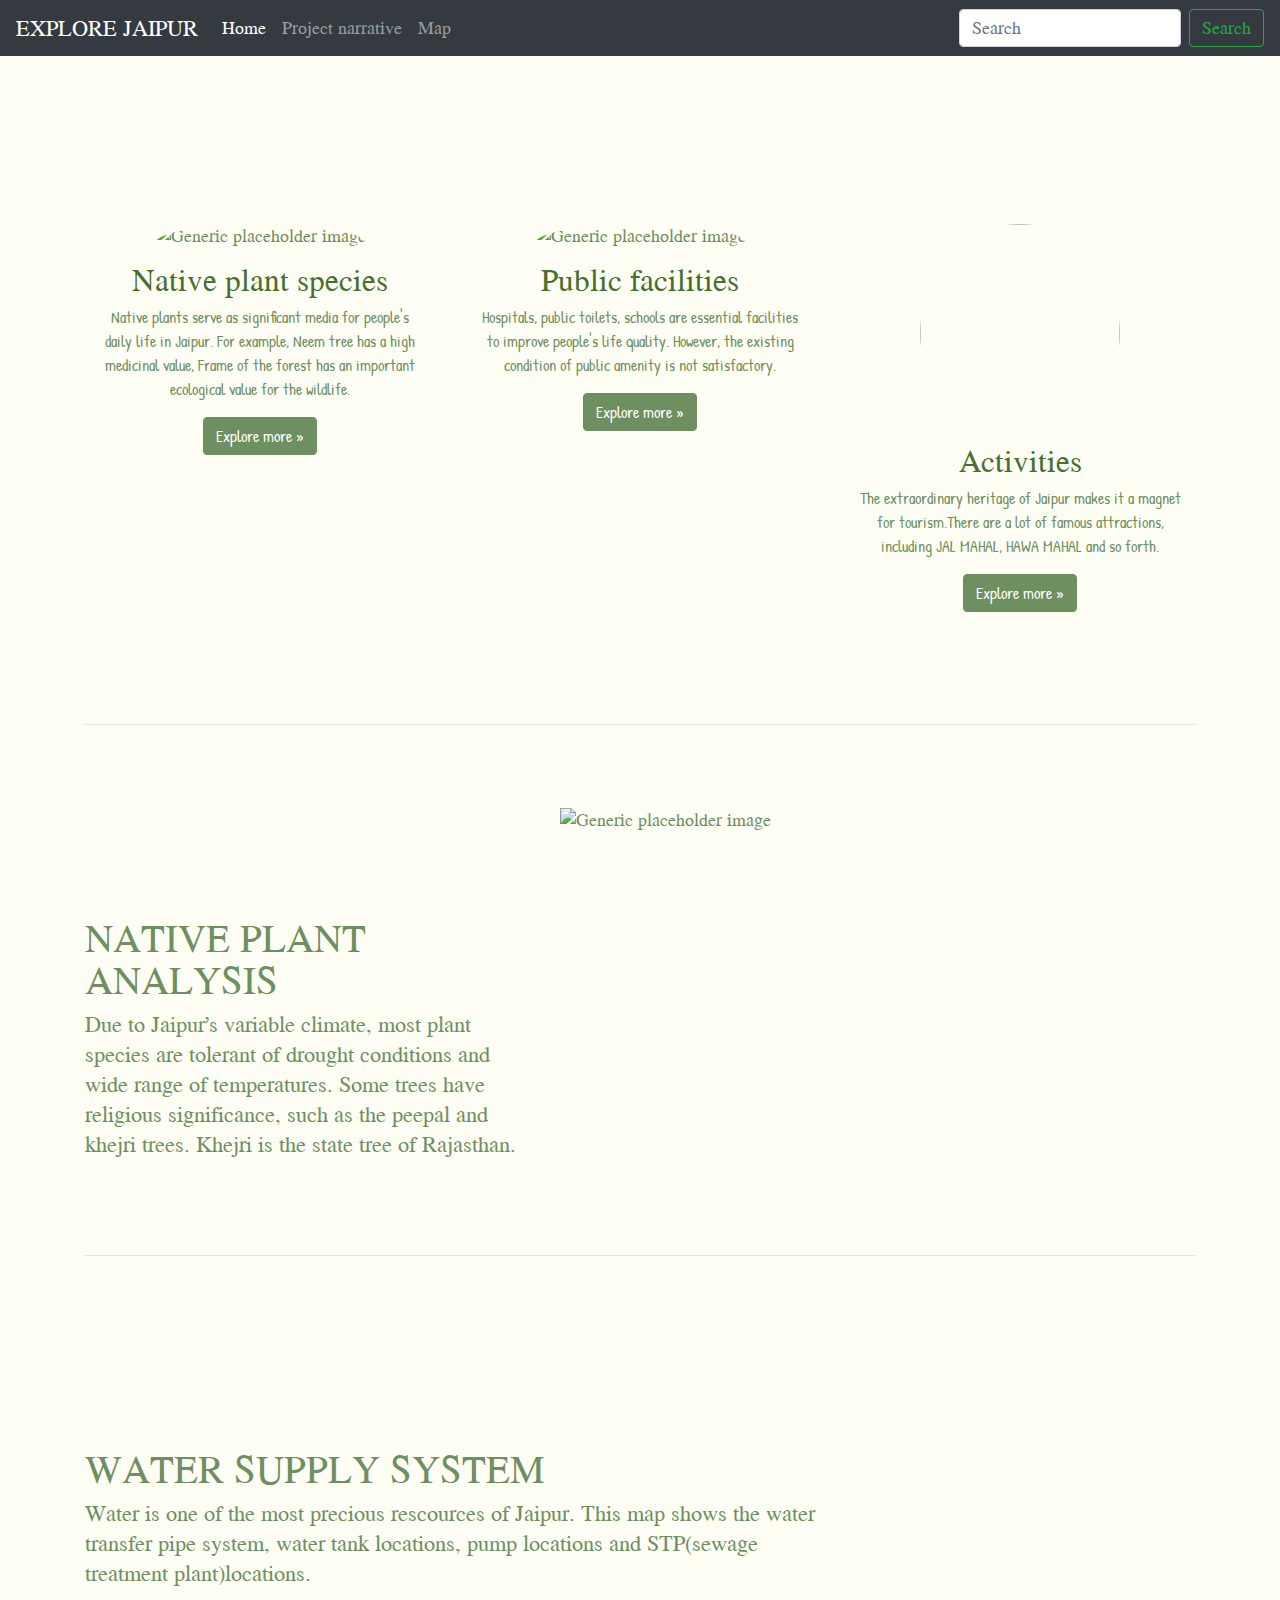
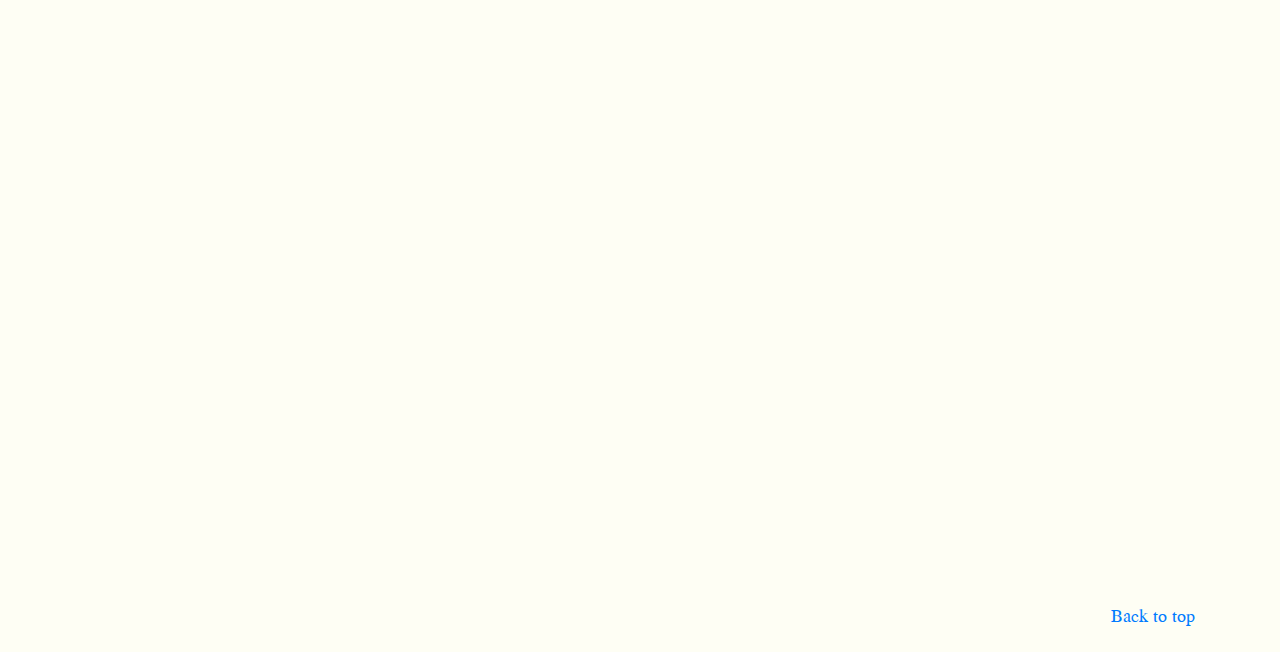
==== index.html @ 71989a61 "update text" ====
<!DOCTYPE html>
<!-- saved from url=(0014)about:internet -->
    <html lang="en">
    <head>
    <meta http-equiv="Content-Type" content="text/html; charset=UTF-8">
    <!-- Link to JQuery library (used for modal) -->  
   <script   src="https://code.jquery.com/jquery-3.4.1.min.js"   integrity="sha256-CSXorXvZcTkaix6Yvo6HppcZGetbYMGWSFlBw8HfCJo="   crossorigin="anonymous"></script>

    
    <meta name="viewport" content="width=device-width, initial-scale=1, shrink-to-fit=no">
    <meta name="description" content="">
    <meta name="author" content="">

    <!-- Mapbox JS/CSS -->
    <script src='https://api.tiles.mapbox.com/mapbox-gl-js/v1.4.1/mapbox-gl.js'></script>
    <link href='https://api.tiles.mapbox.com/mapbox-gl-js/v1.4.1/mapbox-gl.css' rel='stylesheet' />


    <link rel="icon" href="https://getbootstrap.com/docs/4.0/assets/img/favicons/favicon.ico">

    <title>Explore Jaipur</title>

    
     <link rel="stylesheet" type="text/css" href="custom.css"/>

    <link rel="canonical" href="https://getbootstrap.com/docs/4.0/examples/carousel/">

    <!-- Bootstrap core CSS -->
    <link href="./Carousel Template for Bootstrap_files/bootstrap.min.css" rel="stylesheet">

    <!-- Custom styles for this template -->
    <link href="./Carousel Template for Bootstrap_files/carousel.css" rel="stylesheet">
  </head>
  <body>
  
    <header>
      <nav class="navbar navbar-expand-md navbar-dark fixed-top bg-dark">
        <a class="navbar-brand" href="file:///Users/qinmengyu/Documents/GitHub/Jaipur-city-spine/index.html">EXPLORE JAIPUR</a>
        <button class="navbar-toggler" type="button" data-toggle="collapse" data-target="#navbarCollapse" aria-controls="navbarCollapse" aria-expanded="false" aria-label="Toggle navigation">
          <span class="navbar-toggler-icon"></span>
        </button>
        <div class="collapse navbar-collapse" id="navbarCollapse">
          <ul class="navbar-nav mr-auto">
            <li class="nav-item active">
              <a class="nav-link" href="file:///Users/qinmengyu/Documents/GitHub/Jaipur-city-spine/index.html">Home <span class="sr-only">(current)</span></a>
            </li>
            <li class="nav-item">
              <a class="nav-link" href="file:///Users/qinmengyu/Documents/GitHub/Jaipur-city-spine/index.html">Project narrative</a>
            </li>
            <li class="nav-item">
              <a class="nav-link" href="https://yuqinmeng2017.github.io/JAIPUR-MAP/">Map</a>
            </li>
          </ul>
          <form class="form-inline mt-2 mt-md-0">
            <input class="form-control mr-sm-2" type="text" placeholder="Search" aria-label="Search">
            <button class="btn btn-outline-success my-2 my-sm-0" type="submit">Search</button>
          </form>
        </div>
      </nav>
    </header>

    <main role="main">

      <div id="myCarousel" class="carousel slide" data-ride="carousel">
        <ol class="carousel-indicators">
          <li data-target="#myCarousel" data-slide-to="0" class="active"></li>
          <li data-target="#myCarousel" data-slide-to="1" class=""></li>
          <li data-target="#myCarousel" data-slide-to="2" class=""></li>
        </ol>

      </div>


      <!-- Marketing messaging and featurettes
      ================================================== -->
      <!-- Wrap the rest of the page in another container to center all the content. -->

      <div class="container marketing">

        <!-- Three columns of text below the carousel -->
        <div class="row">
          <div class="col-lg-4">
            <img class="rounded-circle" style="padding-bottom: 15px; "src="https://i.imgur.com/zr3CjEV.jpg" alt="Generic placeholder image" width="200" height="220">
            <h3>Native plant species</h3>
            <p>Native plants serve as significant media for people's daily life in Jaipur. For example, Neem tree has a high medicinal value, Frame of the forest has an important ecological value for the wildlife.</p>
            <p><a class="btn btn-secondary" href="file:///Users/qinmengyu/Documents/GitHub/Jaipur-city-spine/index.html" role="button">Explore more »</a></p>
          </div><!-- /.col-lg-4 -->
          <div class="col-lg-4">
            <img class="rounded-circle" style="padding-bottom: 15px; "src="https://i.imgur.com/MMqeLnX.jpg" alt="Generic placeholder image" width="200" height="220">
            <h3>Public facilities</h3>
            <p>Hospitals, public toilets, schools are essential facilities to improve people's life quality. However, the existing condition of public amenity is not satisfactory.</p>
            <p><a class="btn btn-secondary" href="file:///Users/qinmengyu/Documents/GitHub/Jaipur-city-spine/index.html" role="button">Explore more »</a></p>
          </div><!-- /.col-lg-4 -->
          <div class="col-lg-4">
            <img class="rounded-circle" style="padding-bottom: 15px; "src="https://i.imgur.com/3ihlLYO.jpg" width="200" height="220">
            <h3>Activities</h3>
            <p>The extraordinary heritage of Jaipur makes it a magnet for tourism.There are a lot of famous attractions, including JAL MAHAL, HAWA MAHAL and so forth.</p>
            <p><a class="btn btn-secondary" href="file:///Users/qinmengyu/Documents/GitHub/Jaipur-city-spine/index.html" role="button">Explore more »</a></p>
          </div><!-- /.col-lg-4 -->
        </div><!-- /.row -->


        <!-- START THE FEATURETTES NATIVE PLANT ANALYSIS PLANTS-->

        <hr class="featurette-divider">

        <div class="row featurette">
          <div class="col-md-5">
            <h2 class="featurette-heading">NATIVE PLANT ANALYSIS</h2>
            <p class="lead">Due to Jaipur’s variable climate, most plant species are tolerant of drought conditions and wide range of temperatures. Some trees have religious significance, such as the peepal and khejri trees. Khejri is the state tree of Rajasthan.</p>
          </div>
          <div class="col-md-5">
            <img alt="Generic placeholder image" width="750" height="600" src="https://i.imgur.com/PCZKsDU.jpg">
          </div>
        </div>


    <!-- START THE FEATURETTES ADD MAPS-->
        <hr class="featurette-divider">

        <div class="row featurette">
          
  <!-- Map sidebar --> 
   <div class="col-md-8 order-md-3">
            <h2 class="featurette-heading">WATER SUPPLY SYSTEM</h2>
            <p class="lead">Water is one of the most precious rescources of Jaipur. This map shows the water transfer pipe system, water tank locations, pump locations and STP(sewage treatment plant)locations.  </p>
          
        
    </div>
  </div>

<!-- The map will be added to this div by javascript --> 
   <div class="col-md-5">
    <div id="map"></div>

    <!-- Map overlay sidebar -->
   
      <!-- Reset Map button -->

    </div>
  </div>

  <!-- A modal, hidden by default in our css, which provides info about this project when shown -->
  


 <!-- START THE FEATURETTES ADD LAST PORTION-->




      <!-- FOOTER -->
      <footer class="container">
        <p class="float-right"><a href="file:///Users/qinmengyu/Documents/GitHub/Jaipur-city-spine/index.html">Back to top</a></p>
       
      </footer>
    </main>

  

<svg xmlns="http://www.w3.org/2000/svg" width="500" height="500" viewBox="0 0 500 500" preserveAspectRatio="none" style="display: none; visibility: hidden; position: absolute; top: -100%; left: -100%;"><defs><style type="text/css"></style></defs><text x="0" y="25" style="font-weight:bold;font-size:25pt;font-family:Arial, Helvetica, Open Sans, sans-serif">500x500</text></svg>
</body>

    <!-- Bootstrap core JavaScript
    ================================================== -->
    <!-- Placed at the end of the document so the pages load faster -->
    <script src="./Carousel Template for Bootstrap_files/jquery-3.2.1.slim.min.js" integrity="sha384-KJ3o2DKtIkvYIK3UENzmM7KCkRr/rE9/Qpg6aAZGJwFDMVNA/GpGFF93hXpG5KkN" crossorigin="anonymous"></script>
    <script>window.jQuery || document.write('<script src="../../assets/js/vendor/jquery-slim.min.js"><\/script>')</script>
    <script src="./Carousel Template for Bootstrap_files/popper.min.js"></script>
    <script src="./Carousel Template for Bootstrap_files/bootstrap.min.js"></script>
    <!-- Just to make our placeholder images work. Don't actually copy the next line! -->
    <script src="./Carousel Template for Bootstrap_files/holder.min.js"></script>
    <script src="map.js"></script>
</html>
---- custom.css ----
/* Custom.scss */
/* Bootstrap variable overrides */
/* Overall Colors */
@import url("https://fonts.googleapis.com/css?family=Long+Cang&display=swap");
/* Header Fonts */
/* Body Fonts */
/* Background Color */
/*!
 * Bootstrap v4.0.0 (https://getbootstrap.com)
 * Copyright 2011-2018 The Bootstrap Authors
 * Copyright 2011-2018 Twitter, Inc.
 * Licensed under MIT (https://github.com/twbs/bootstrap/blob/master/LICENSE)
 */
:root {
  --blue: #007bff;
  --indigo: #6610f2;
  --purple: #6f42c1;
  --pink: #e83e8c;
  --red: #dc3545;
  --orange: #fd7e14;
  --yellow: #ffc107;
  --green: #28a745;
  --teal: #20c997;
  --cyan: #17a2b8;
  --white: #fff;
  --gray: #6c757d;
  --gray-dark: #343a40;
  --primary: #FFC107;
  --secondary: #6c757d;
  --success: #28a745;
  --info: #17a2b8;
  --warning: #ffc107;
  --danger: #dc3545;
  --light: #f8f9fa;
  --dark: #343a40;
  --breakpoint-xs: 0;
  --breakpoint-sm: 576px;
  --breakpoint-md: 768px;
  --breakpoint-lg: 992px;
  --breakpoint-xl: 1200px;
  --font-family-sans-serif: -apple-system, BlinkMacSystemFont, "Segoe UI", Roboto, "Helvetica Neue", Arial, sans-serif, "Apple Color Emoji", "Segoe UI Emoji", "Segoe UI Symbol";
  --font-family-monospace: SFMono-Regular, Menlo, Monaco, Consolas, "Liberation Mono", "Courier New", monospace; }

*,
*::before,
*::after {
  -webkit-box-sizing: border-box;
  box-sizing: border-box; }

html {
  font-family: sans-serif;
  line-height: 1.15;
  -webkit-text-size-adjust: 100%;
  -ms-text-size-adjust: 100%;
  -ms-overflow-style: scrollbar;
  -webkit-tap-highlight-color: rgba(0, 0, 0, 0); }

@-ms-viewport {
  width: device-width; }

article, aside, dialog, figcaption, figure, footer, header, hgroup, main, nav, section {
  display: block; }

body {
  margin: 0;
  font-family: "Lato", sans-serif;
  font-size: 1rem;
  font-weight: 400;
  line-height: 1.5;
  color: #212529;
  text-align: left;
  background-color: #1261A0; }

[tabindex="-1"]:focus {
  outline: 0 !important; }

hr {
  -webkit-box-sizing: content-box;
  box-sizing: content-box;
  height: 0;
  overflow: visible; }

h1, h2, h3, h4, h5, h6 {
  margin-top: 0;
  margin-bottom: 0.5rem; }

p {
  margin-top: 0;
  margin-bottom: 1rem; }

abbr[title],
abbr[data-original-title] {
  text-decoration: underline;
  -webkit-text-decoration: underline dotted;
  text-decoration: underline dotted;
  cursor: help;
  border-bottom: 0; }

address {
  margin-bottom: 1rem;
  font-style: normal;
  line-height: inherit; }

ol,
ul,
dl {
  margin-top: 0;
  margin-bottom: 1rem; }

ol ol,
ul ul,
ol ul,
ul ol {
  margin-bottom: 0; }

dt {
  font-weight: 700; }

dd {
  margin-bottom: .5rem;
  margin-left: 0; }

blockquote {
  margin: 0 0 1rem; }

dfn {
  font-style: italic; }

b,
strong {
  font-weight: bolder; }

small {
  font-size: 80%; }

sub,
sup {
  position: relative;
  font-size: 75%;
  line-height: 0;
  vertical-align: baseline; }

sub {
  bottom: -.25em; }

sup {
  top: -.5em; }

a {
  color: #FFC107;
  text-decoration: none;
  background-color: transparent;
  -webkit-text-decoration-skip: objects; }
  a:hover {
    color: #ba8b00;
    text-decoration: underline; }

a:not([href]):not([tabindex]) {
  color: inherit;
  text-decoration: none; }
  a:not([href]):not([tabindex]):hover, a:not([href]):not([tabindex]):focus {
    color: inherit;
    text-decoration: none; }
  a:not([href]):not([tabindex]):focus {
    outline: 0; }

pre,
code,
kbd,
samp {
  font-family: monospace, monospace;
  font-size: 1em; }

pre {
  margin-top: 0;
  margin-bottom: 1rem;
  overflow: auto;
  -ms-overflow-style: scrollbar; }

figure {
  margin: 0 0 1rem; }

img {
  vertical-align: middle;
  border-style: none; }

svg:not(:root) {
  overflow: hidden; }

table {
  border-collapse: collapse; }

caption {
  padding-top: 0.75rem;
  padding-bottom: 0.75rem;
  color: #6c757d;
  text-align: left;
  caption-side: bottom; }

th {
  text-align: inherit; }

label {
  display: inline-block;
  margin-bottom: .5rem; }

button {
  border-radius: 0; }

button:focus {
  outline: 1px dotted;
  outline: 5px auto -webkit-focus-ring-color; }

input,
button,
select,
optgroup,
textarea {
  margin: 0;
  font-family: inherit;
  font-size: inherit;
  line-height: inherit; }

button,
input {
  overflow: visible; }

button,
select {
  text-transform: none; }

button,
html [type="button"],
[type="reset"],
[type="submit"] {
  -webkit-appearance: button; }

button::-moz-focus-inner,
[type="button"]::-moz-focus-inner,
[type="reset"]::-moz-focus-inner,
[type="submit"]::-moz-focus-inner {
  padding: 0;
  border-style: none; }

input[type="radio"],
input[type="checkbox"] {
  -webkit-box-sizing: border-box;
  box-sizing: border-box;
  padding: 0; }

input[type="date"],
input[type="time"],
input[type="datetime-local"],
input[type="month"] {
  -webkit-appearance: listbox; }

textarea {
  overflow: auto;
  resize: vertical; }

fieldset {
  min-width: 0;
  padding: 0;
  margin: 0;
  border: 0; }

legend {
  display: block;
  width: 100%;
  max-width: 100%;
  padding: 0;
  margin-bottom: .5rem;
  font-size: 1.5rem;
  line-height: inherit;
  color: inherit;
  white-space: normal; }

progress {
  vertical-align: baseline; }

[type="number"]::-webkit-inner-spin-button,
[type="number"]::-webkit-outer-spin-button {
  height: auto; }

[type="search"] {
  outline-offset: -2px;
  -webkit-appearance: none; }

[type="search"]::-webkit-search-cancel-button,
[type="search"]::-webkit-search-decoration {
  -webkit-appearance: none; }

::-webkit-file-upload-button {
  font: inherit;
  -webkit-appearance: button; }

output {
  display: inline-block; }

summary {
  display: list-item;
  cursor: pointer; }

template {
  display: none; }

[hidden] {
  display: none !important; }

h1, h2, h3, h4, h5, h6,
.h1, .h2, .h3, .h4, .h5, .h6 {
  margin-bottom: 0.5rem;
  font-family: "Long Cang", cursive;
  font-weight: 500;
  line-height: 1.2;
  color: inherit; }

h1, .h1 {
  font-size: 2.5rem; }

h2, .h2 {
  font-size: 2rem; }

h3, .h3 {
  font-size: 1.75rem; }

h4, .h4 {
  font-size: 1.5rem; }

h5, .h5 {
  font-size: 1.25rem; }

h6, .h6 {
  font-size: 1rem; }

.lead {
  font-size: 1.25rem;
  font-weight: 300; }

.display-1 {
  font-size: 6rem;
  font-weight: 300;
  line-height: 1.2; }

.display-2 {
  font-size: 5.5rem;
  font-weight: 300;
  line-height: 1.2; }

.display-3 {
  font-size: 4.5rem;
  font-weight: 300;
  line-height: 1.2; }

.display-4 {
  font-size: 3.5rem;
  font-weight: 300;
  line-height: 1.2; }

hr {
  margin-top: 1rem;
  margin-bottom: 1rem;
  border: 0;
  border-top: 1px solid rgba(0, 0, 0, 0.1); }

small,
.small {
  font-size: 80%;
  font-weight: 400; }

mark,
.mark {
  padding: 0.2em;
  background-color: #fcf8e3; }

.list-unstyled {
  padding-left: 0;
  list-style: none; }

.list-inline {
  padding-left: 0;
  list-style: none; }

.list-inline-item {
  display: inline-block; }
  .list-inline-item:not(:last-child) {
    margin-right: 0.5rem; }

.initialism {
  font-size: 90%;
  text-transform: uppercase; }

.blockquote {
  margin-bottom: 1rem;
  font-size: 1.25rem; }

.blockquote-footer {
  display: block;
  font-size: 80%;
  color: #6c757d; }
  .blockquote-footer::before {
    content: "\2014 \00A0"; }

.img-fluid {
  max-width: 100%;
  height: auto; }

.img-thumbnail {
  padding: 0.25rem;
  background-color: #1261A0;
  border: 1px solid #dee2e6;
  border-radius: 0.25rem;
  max-width: 100%;
  height: auto; }

.figure {
  display: inline-block; }

.figure-img {
  margin-bottom: 0.5rem;
  line-height: 1; }

.figure-caption {
  font-size: 90%;
  color: #6c757d; }

code,
kbd,
pre,
samp {
  font-family: SFMono-Regular, Menlo, Monaco, Consolas, "Liberation Mono", "Courier New", monospace; }

code {
  font-size: 87.5%;
  color: #e83e8c;
  word-break: break-word; }
  a > code {
    color: inherit; }

kbd {
  padding: 0.2rem 0.4rem;
  font-size: 87.5%;
  color: #fff;
  background-color: #212529;
  border-radius: 0.2rem; }
  kbd kbd {
    padding: 0;
    font-size: 100%;
    font-weight: 700; }

pre {
  display: block;
  font-size: 87.5%;
  color: #212529; }
  pre code {
    font-size: inherit;
    color: inherit;
    word-break: normal; }

.pre-scrollable {
  max-height: 340px;
  overflow-y: scroll; }

.container {
  width: 100%;
  padding-right: 15px;
  padding-left: 15px;
  margin-right: auto;
  margin-left: auto; }
  @media (min-width: 576px) {
    .container {
      max-width: 540px; } }
  @media (min-width: 768px) {
    .container {
      max-width: 720px; } }
  @media (min-width: 992px) {
    .container {
      max-width: 960px; } }
  @media (min-width: 1200px) {
    .container {
      max-width: 1140px; } }

.container-fluid {
  width: 100%;
  padding-right: 15px;
  padding-left: 15px;
  margin-right: auto;
  margin-left: auto; }

.row {
  display: -webkit-box;
  display: -ms-flexbox;
  display: flex;
  -ms-flex-wrap: wrap;
  flex-wrap: wrap;
  margin-right: -15px;
  margin-left: -15px; }

.no-gutters {
  margin-right: 0;
  margin-left: 0; }
  .no-gutters > .col,
  .no-gutters > [class*="col-"] {
    padding-right: 0;
    padding-left: 0; }

.col-1, .col-2, .col-3, .col-4, .col-5, .col-6, .col-7, .col-8, .col-9, .col-10, .col-11, .col-12, .col,
.col-auto, .col-sm-1, .col-sm-2, .col-sm-3, .col-sm-4, .col-sm-5, .col-sm-6, .col-sm-7, .col-sm-8, .col-sm-9, .col-sm-10, .col-sm-11, .col-sm-12, .col-sm,
.col-sm-auto, .col-md-1, .col-md-2, .col-md-3, .col-md-4, .col-md-5, .col-md-6, .col-md-7, .col-md-8, .col-md-9, .col-md-10, .col-md-11, .col-md-12, .col-md,
.col-md-auto, .col-lg-1, .col-lg-2, .col-lg-3, .col-lg-4, .col-lg-5, .col-lg-6, .col-lg-7, .col-lg-8, .col-lg-9, .col-lg-10, .col-lg-11, .col-lg-12, .col-lg,
.col-lg-auto, .col-xl-1, .col-xl-2, .col-xl-3, .col-xl-4, .col-xl-5, .col-xl-6, .col-xl-7, .col-xl-8, .col-xl-9, .col-xl-10, .col-xl-11, .col-xl-12, .col-xl,
.col-xl-auto {
  position: relative;
  width: 100%;
  min-height: 1px;
  padding-right: 15px;
  padding-left: 15px; }

.col {
  -ms-flex-preferred-size: 0;
  flex-basis: 0;
  -webkit-box-flex: 1;
  -ms-flex-positive: 1;
  flex-grow: 1;
  max-width: 100%; }

.col-auto {
  -webkit-box-flex: 0;
  -ms-flex: 0 0 auto;
  flex: 0 0 auto;
  width: auto;
  max-width: none; }

.col-1 {
  -webkit-box-flex: 0;
  -ms-flex: 0 0 8.33333%;
  flex: 0 0 8.33333%;
  max-width: 8.33333%; }

.col-2 {
  -webkit-box-flex: 0;
  -ms-flex: 0 0 16.66667%;
  flex: 0 0 16.66667%;
  max-width: 16.66667%; }

.col-3 {
  -webkit-box-flex: 0;
  -ms-flex: 0 0 25%;
  flex: 0 0 25%;
  max-width: 25%; }

.col-4 {
  -webkit-box-flex: 0;
  -ms-flex: 0 0 33.33333%;
  flex: 0 0 33.33333%;
  max-width: 33.33333%; }

.col-5 {
  -webkit-box-flex: 0;
  -ms-flex: 0 0 41.66667%;
  flex: 0 0 41.66667%;
  max-width: 41.66667%; }

.col-6 {
  -webkit-box-flex: 0;
  -ms-flex: 0 0 50%;
  flex: 0 0 50%;
  max-width: 50%; }

.col-7 {
  -webkit-box-flex: 0;
  -ms-flex: 0 0 58.33333%;
  flex: 0 0 58.33333%;
  max-width: 58.33333%; }

.col-8 {
  -webkit-box-flex: 0;
  -ms-flex: 0 0 66.66667%;
  flex: 0 0 66.66667%;
  max-width: 66.66667%; }

.col-9 {
  -webkit-box-flex: 0;
  -ms-flex: 0 0 75%;
  flex: 0 0 75%;
  max-width: 75%; }

.col-10 {
  -webkit-box-flex: 0;
  -ms-flex: 0 0 83.33333%;
  flex: 0 0 83.33333%;
  max-width: 83.33333%; }

.col-11 {
  -webkit-box-flex: 0;
  -ms-flex: 0 0 91.66667%;
  flex: 0 0 91.66667%;
  max-width: 91.66667%; }

.col-12 {
  -webkit-box-flex: 0;
  -ms-flex: 0 0 100%;
  flex: 0 0 100%;
  max-width: 100%; }

.order-first {
  -webkit-box-ordinal-group: 0;
  -ms-flex-order: -1;
  order: -1; }

.order-last {
  -webkit-box-ordinal-group: 14;
  -ms-flex-order: 13;
  order: 13; }

.order-0 {
  -webkit-box-ordinal-group: 1;
  -ms-flex-order: 0;
  order: 0; }

.order-1 {
  -webkit-box-ordinal-group: 2;
  -ms-flex-order: 1;
  order: 1; }

.order-2 {
  -webkit-box-ordinal-group: 3;
  -ms-flex-order: 2;
  order: 2; }

.order-3 {
  -webkit-box-ordinal-group: 4;
  -ms-flex-order: 3;
  order: 3; }

.order-4 {
  -webkit-box-ordinal-group: 5;
  -ms-flex-order: 4;
  order: 4; }

.order-5 {
  -webkit-box-ordinal-group: 6;
  -ms-flex-order: 5;
  order: 5; }

.order-6 {
  -webkit-box-ordinal-group: 7;
  -ms-flex-order: 6;
  order: 6; }

.order-7 {
  -webkit-box-ordinal-group: 8;
  -ms-flex-order: 7;
  order: 7; }

.order-8 {
  -webkit-box-ordinal-group: 9;
  -ms-flex-order: 8;
  order: 8; }

.order-9 {
  -webkit-box-ordinal-group: 10;
  -ms-flex-order: 9;
  order: 9; }

.order-10 {
  -webkit-box-ordinal-group: 11;
  -ms-flex-order: 10;
  order: 10; }

.order-11 {
  -webkit-box-ordinal-group: 12;
  -ms-flex-order: 11;
  order: 11; }

.order-12 {
  -webkit-box-ordinal-group: 13;
  -ms-flex-order: 12;
  order: 12; }

.offset-1 {
  margin-left: 8.33333%; }

.offset-2 {
  margin-left: 16.66667%; }

.offset-3 {
  margin-left: 25%; }

.offset-4 {
  margin-left: 33.33333%; }

.offset-5 {
  margin-left: 41.66667%; }

.offset-6 {
  margin-left: 50%; }

.offset-7 {
  margin-left: 58.33333%; }

.offset-8 {
  margin-left: 66.66667%; }

.offset-9 {
  margin-left: 75%; }

.offset-10 {
  margin-left: 83.33333%; }

.offset-11 {
  margin-left: 91.66667%; }

@media (min-width: 576px) {
  .col-sm {
    -ms-flex-preferred-size: 0;
    flex-basis: 0;
    -webkit-box-flex: 1;
    -ms-flex-positive: 1;
    flex-grow: 1;
    max-width: 100%; }
  .col-sm-auto {
    -webkit-box-flex: 0;
    -ms-flex: 0 0 auto;
    flex: 0 0 auto;
    width: auto;
    max-width: none; }
  .col-sm-1 {
    -webkit-box-flex: 0;
    -ms-flex: 0 0 8.33333%;
    flex: 0 0 8.33333%;
    max-width: 8.33333%; }
  .col-sm-2 {
    -webkit-box-flex: 0;
    -ms-flex: 0 0 16.66667%;
    flex: 0 0 16.66667%;
    max-width: 16.66667%; }
  .col-sm-3 {
    -webkit-box-flex: 0;
    -ms-flex: 0 0 25%;
    flex: 0 0 25%;
    max-width: 25%; }
  .col-sm-4 {
    -webkit-box-flex: 0;
    -ms-flex: 0 0 33.33333%;
    flex: 0 0 33.33333%;
    max-width: 33.33333%; }
  .col-sm-5 {
    -webkit-box-flex: 0;
    -ms-flex: 0 0 41.66667%;
    flex: 0 0 41.66667%;
    max-width: 41.66667%; }
  .col-sm-6 {
    -webkit-box-flex: 0;
    -ms-flex: 0 0 50%;
    flex: 0 0 50%;
    max-width: 50%; }
  .col-sm-7 {
    -webkit-box-flex: 0;
    -ms-flex: 0 0 58.33333%;
    flex: 0 0 58.33333%;
    max-width: 58.33333%; }
  .col-sm-8 {
    -webkit-box-flex: 0;
    -ms-flex: 0 0 66.66667%;
    flex: 0 0 66.66667%;
    max-width: 66.66667%; }
  .col-sm-9 {
    -webkit-box-flex: 0;
    -ms-flex: 0 0 75%;
    flex: 0 0 75%;
    max-width: 75%; }
  .col-sm-10 {
    -webkit-box-flex: 0;
    -ms-flex: 0 0 83.33333%;
    flex: 0 0 83.33333%;
    max-width: 83.33333%; }
  .col-sm-11 {
    -webkit-box-flex: 0;
    -ms-flex: 0 0 91.66667%;
    flex: 0 0 91.66667%;
    max-width: 91.66667%; }
  .col-sm-12 {
    -webkit-box-flex: 0;
    -ms-flex: 0 0 100%;
    flex: 0 0 100%;
    max-width: 100%; }
  .order-sm-first {
    -webkit-box-ordinal-group: 0;
    -ms-flex-order: -1;
    order: -1; }
  .order-sm-last {
    -webkit-box-ordinal-group: 14;
    -ms-flex-order: 13;
    order: 13; }
  .order-sm-0 {
    -webkit-box-ordinal-group: 1;
    -ms-flex-order: 0;
    order: 0; }
  .order-sm-1 {
    -webkit-box-ordinal-group: 2;
    -ms-flex-order: 1;
    order: 1; }
  .order-sm-2 {
    -webkit-box-ordinal-group: 3;
    -ms-flex-order: 2;
    order: 2; }
  .order-sm-3 {
    -webkit-box-ordinal-group: 4;
    -ms-flex-order: 3;
    order: 3; }
  .order-sm-4 {
    -webkit-box-ordinal-group: 5;
    -ms-flex-order: 4;
    order: 4; }
  .order-sm-5 {
    -webkit-box-ordinal-group: 6;
    -ms-flex-order: 5;
    order: 5; }
  .order-sm-6 {
    -webkit-box-ordinal-group: 7;
    -ms-flex-order: 6;
    order: 6; }
  .order-sm-7 {
    -webkit-box-ordinal-group: 8;
    -ms-flex-order: 7;
    order: 7; }
  .order-sm-8 {
    -webkit-box-ordinal-group: 9;
    -ms-flex-order: 8;
    order: 8; }
  .order-sm-9 {
    -webkit-box-ordinal-group: 10;
    -ms-flex-order: 9;
    order: 9; }
  .order-sm-10 {
    -webkit-box-ordinal-group: 11;
    -ms-flex-order: 10;
    order: 10; }
  .order-sm-11 {
    -webkit-box-ordinal-group: 12;
    -ms-flex-order: 11;
    order: 11; }
  .order-sm-12 {
    -webkit-box-ordinal-group: 13;
    -ms-flex-order: 12;
    order: 12; }
  .offset-sm-0 {
    margin-left: 0; }
  .offset-sm-1 {
    margin-left: 8.33333%; }
  .offset-sm-2 {
    margin-left: 16.66667%; }
  .offset-sm-3 {
    margin-left: 25%; }
  .offset-sm-4 {
    margin-left: 33.33333%; }
  .offset-sm-5 {
    margin-left: 41.66667%; }
  .offset-sm-6 {
    margin-left: 50%; }
  .offset-sm-7 {
    margin-left: 58.33333%; }
  .offset-sm-8 {
    margin-left: 66.66667%; }
  .offset-sm-9 {
    margin-left: 75%; }
  .offset-sm-10 {
    margin-left: 83.33333%; }
  .offset-sm-11 {
    margin-left: 91.66667%; } }

@media (min-width: 768px) {
  .col-md {
    -ms-flex-preferred-size: 0;
    flex-basis: 0;
    -webkit-box-flex: 1;
    -ms-flex-positive: 1;
    flex-grow: 1;
    max-width: 100%; }
  .col-md-auto {
    -webkit-box-flex: 0;
    -ms-flex: 0 0 auto;
    flex: 0 0 auto;
    width: auto;
    max-width: none; }
  .col-md-1 {
    -webkit-box-flex: 0;
    -ms-flex: 0 0 8.33333%;
    flex: 0 0 8.33333%;
    max-width: 8.33333%; }
  .col-md-2 {
    -webkit-box-flex: 0;
    -ms-flex: 0 0 16.66667%;
    flex: 0 0 16.66667%;
    max-width: 16.66667%; }
  .col-md-3 {
    -webkit-box-flex: 0;
    -ms-flex: 0 0 25%;
    flex: 0 0 25%;
    max-width: 25%; }
  .col-md-4 {
    -webkit-box-flex: 0;
    -ms-flex: 0 0 33.33333%;
    flex: 0 0 33.33333%;
    max-width: 33.33333%; }
  .col-md-5 {
    -webkit-box-flex: 0;
    -ms-flex: 0 0 41.66667%;
    flex: 0 0 41.66667%;
    max-width: 41.66667%; }
  .col-md-6 {
    -webkit-box-flex: 0;
    -ms-flex: 0 0 50%;
    flex: 0 0 50%;
    max-width: 50%; }
  .col-md-7 {
    -webkit-box-flex: 0;
    -ms-flex: 0 0 58.33333%;
    flex: 0 0 58.33333%;
    max-width: 58.33333%; }
  .col-md-8 {
    -webkit-box-flex: 0;
    -ms-flex: 0 0 66.66667%;
    flex: 0 0 66.66667%;
    max-width: 66.66667%; }
  .col-md-9 {
    -webkit-box-flex: 0;
    -ms-flex: 0 0 75%;
    flex: 0 0 75%;
    max-width: 75%; }
  .col-md-10 {
    -webkit-box-flex: 0;
    -ms-flex: 0 0 83.33333%;
    flex: 0 0 83.33333%;
    max-width: 83.33333%; }
  .col-md-11 {
    -webkit-box-flex: 0;
    -ms-flex: 0 0 91.66667%;
    flex: 0 0 91.66667%;
    max-width: 91.66667%; }
  .col-md-12 {
    -webkit-box-flex: 0;
    -ms-flex: 0 0 100%;
    flex: 0 0 100%;
    max-width: 100%; }
  .order-md-first {
    -webkit-box-ordinal-group: 0;
    -ms-flex-order: -1;
    order: -1; }
  .order-md-last {
    -webkit-box-ordinal-group: 14;
    -ms-flex-order: 13;
    order: 13; }
  .order-md-0 {
    -webkit-box-ordinal-group: 1;
    -ms-flex-order: 0;
    order: 0; }
  .order-md-1 {
    -webkit-box-ordinal-group: 2;
    -ms-flex-order: 1;
    order: 1; }
  .order-md-2 {
    -webkit-box-ordinal-group: 3;
    -ms-flex-order: 2;
    order: 2; }
  .order-md-3 {
    -webkit-box-ordinal-group: 4;
    -ms-flex-order: 3;
    order: 3; }
  .order-md-4 {
    -webkit-box-ordinal-group: 5;
    -ms-flex-order: 4;
    order: 4; }
  .order-md-5 {
    -webkit-box-ordinal-group: 6;
    -ms-flex-order: 5;
    order: 5; }
  .order-md-6 {
    -webkit-box-ordinal-group: 7;
    -ms-flex-order: 6;
    order: 6; }
  .order-md-7 {
    -webkit-box-ordinal-group: 8;
    -ms-flex-order: 7;
    order: 7; }
  .order-md-8 {
    -webkit-box-ordinal-group: 9;
    -ms-flex-order: 8;
    order: 8; }
  .order-md-9 {
    -webkit-box-ordinal-group: 10;
    -ms-flex-order: 9;
    order: 9; }
  .order-md-10 {
    -webkit-box-ordinal-group: 11;
    -ms-flex-order: 10;
    order: 10; }
  .order-md-11 {
    -webkit-box-ordinal-group: 12;
    -ms-flex-order: 11;
    order: 11; }
  .order-md-12 {
    -webkit-box-ordinal-group: 13;
    -ms-flex-order: 12;
    order: 12; }
  .offset-md-0 {
    margin-left: 0; }
  .offset-md-1 {
    margin-left: 8.33333%; }
  .offset-md-2 {
    margin-left: 16.66667%; }
  .offset-md-3 {
    margin-left: 25%; }
  .offset-md-4 {
    margin-left: 33.33333%; }
  .offset-md-5 {
    margin-left: 41.66667%; }
  .offset-md-6 {
    margin-left: 50%; }
  .offset-md-7 {
    margin-left: 58.33333%; }
  .offset-md-8 {
    margin-left: 66.66667%; }
  .offset-md-9 {
    margin-left: 75%; }
  .offset-md-10 {
    margin-left: 83.33333%; }
  .offset-md-11 {
    margin-left: 91.66667%; } }

@media (min-width: 992px) {
  .col-lg {
    -ms-flex-preferred-size: 0;
    flex-basis: 0;
    -webkit-box-flex: 1;
    -ms-flex-positive: 1;
    flex-grow: 1;
    max-width: 100%; }
  .col-lg-auto {
    -webkit-box-flex: 0;
    -ms-flex: 0 0 auto;
    flex: 0 0 auto;
    width: auto;
    max-width: none; }
  .col-lg-1 {
    -webkit-box-flex: 0;
    -ms-flex: 0 0 8.33333%;
    flex: 0 0 8.33333%;
    max-width: 8.33333%; }
  .col-lg-2 {
    -webkit-box-flex: 0;
    -ms-flex: 0 0 16.66667%;
    flex: 0 0 16.66667%;
    max-width: 16.66667%; }
  .col-lg-3 {
    -webkit-box-flex: 0;
    -ms-flex: 0 0 25%;
    flex: 0 0 25%;
    max-width: 25%; }
  .col-lg-4 {
    -webkit-box-flex: 0;
    -ms-flex: 0 0 33.33333%;
    flex: 0 0 33.33333%;
    max-width: 33.33333%; }
  .col-lg-5 {
    -webkit-box-flex: 0;
    -ms-flex: 0 0 41.66667%;
    flex: 0 0 41.66667%;
    max-width: 41.66667%; }
  .col-lg-6 {
    -webkit-box-flex: 0;
    -ms-flex: 0 0 50%;
    flex: 0 0 50%;
    max-width: 50%; }
  .col-lg-7 {
    -webkit-box-flex: 0;
    -ms-flex: 0 0 58.33333%;
    flex: 0 0 58.33333%;
    max-width: 58.33333%; }
  .col-lg-8 {
    -webkit-box-flex: 0;
    -ms-flex: 0 0 66.66667%;
    flex: 0 0 66.66667%;
    max-width: 66.66667%; }
  .col-lg-9 {
    -webkit-box-flex: 0;
    -ms-flex: 0 0 75%;
    flex: 0 0 75%;
    max-width: 75%; }
  .col-lg-10 {
    -webkit-box-flex: 0;
    -ms-flex: 0 0 83.33333%;
    flex: 0 0 83.33333%;
    max-width: 83.33333%; }
  .col-lg-11 {
    -webkit-box-flex: 0;
    -ms-flex: 0 0 91.66667%;
    flex: 0 0 91.66667%;
    max-width: 91.66667%; }
  .col-lg-12 {
    -webkit-box-flex: 0;
    -ms-flex: 0 0 100%;
    flex: 0 0 100%;
    max-width: 100%; }
  .order-lg-first {
    -webkit-box-ordinal-group: 0;
    -ms-flex-order: -1;
    order: -1; }
  .order-lg-last {
    -webkit-box-ordinal-group: 14;
    -ms-flex-order: 13;
    order: 13; }
  .order-lg-0 {
    -webkit-box-ordinal-group: 1;
    -ms-flex-order: 0;
    order: 0; }
  .order-lg-1 {
    -webkit-box-ordinal-group: 2;
    -ms-flex-order: 1;
    order: 1; }
  .order-lg-2 {
    -webkit-box-ordinal-group: 3;
    -ms-flex-order: 2;
    order: 2; }
  .order-lg-3 {
    -webkit-box-ordinal-group: 4;
    -ms-flex-order: 3;
    order: 3; }
  .order-lg-4 {
    -webkit-box-ordinal-group: 5;
    -ms-flex-order: 4;
    order: 4; }
  .order-lg-5 {
    -webkit-box-ordinal-group: 6;
    -ms-flex-order: 5;
    order: 5; }
  .order-lg-6 {
    -webkit-box-ordinal-group: 7;
    -ms-flex-order: 6;
    order: 6; }
  .order-lg-7 {
    -webkit-box-ordinal-group: 8;
    -ms-flex-order: 7;
    order: 7; }
  .order-lg-8 {
    -webkit-box-ordinal-group: 9;
    -ms-flex-order: 8;
    order: 8; }
  .order-lg-9 {
    -webkit-box-ordinal-group: 10;
    -ms-flex-order: 9;
    order: 9; }
  .order-lg-10 {
    -webkit-box-ordinal-group: 11;
    -ms-flex-order: 10;
    order: 10; }
  .order-lg-11 {
    -webkit-box-ordinal-group: 12;
    -ms-flex-order: 11;
    order: 11; }
  .order-lg-12 {
    -webkit-box-ordinal-group: 13;
    -ms-flex-order: 12;
    order: 12; }
  .offset-lg-0 {
    margin-left: 0; }
  .offset-lg-1 {
    margin-left: 8.33333%; }
  .offset-lg-2 {
    margin-left: 16.66667%; }
  .offset-lg-3 {
    margin-left: 25%; }
  .offset-lg-4 {
    margin-left: 33.33333%; }
  .offset-lg-5 {
    margin-left: 41.66667%; }
  .offset-lg-6 {
    margin-left: 50%; }
  .offset-lg-7 {
    margin-left: 58.33333%; }
  .offset-lg-8 {
    margin-left: 66.66667%; }
  .offset-lg-9 {
    margin-left: 75%; }
  .offset-lg-10 {
    margin-left: 83.33333%; }
  .offset-lg-11 {
    margin-left: 91.66667%; } }

@media (min-width: 1200px) {
  .col-xl {
    -ms-flex-preferred-size: 0;
    flex-basis: 0;
    -webkit-box-flex: 1;
    -ms-flex-positive: 1;
    flex-grow: 1;
    max-width: 100%; }
  .col-xl-auto {
    -webkit-box-flex: 0;
    -ms-flex: 0 0 auto;
    flex: 0 0 auto;
    width: auto;
    max-width: none; }
  .col-xl-1 {
    -webkit-box-flex: 0;
    -ms-flex: 0 0 8.33333%;
    flex: 0 0 8.33333%;
    max-width: 8.33333%; }
  .col-xl-2 {
    -webkit-box-flex: 0;
    -ms-flex: 0 0 16.66667%;
    flex: 0 0 16.66667%;
    max-width: 16.66667%; }
  .col-xl-3 {
    -webkit-box-flex: 0;
    -ms-flex: 0 0 25%;
    flex: 0 0 25%;
    max-width: 25%; }
  .col-xl-4 {
    -webkit-box-flex: 0;
    -ms-flex: 0 0 33.33333%;
    flex: 0 0 33.33333%;
    max-width: 33.33333%; }
  .col-xl-5 {
    -webkit-box-flex: 0;
    -ms-flex: 0 0 41.66667%;
    flex: 0 0 41.66667%;
    max-width: 41.66667%; }
  .col-xl-6 {
    -webkit-box-flex: 0;
    -ms-flex: 0 0 50%;
    flex: 0 0 50%;
    max-width: 50%; }
  .col-xl-7 {
    -webkit-box-flex: 0;
    -ms-flex: 0 0 58.33333%;
    flex: 0 0 58.33333%;
    max-width: 58.33333%; }
  .col-xl-8 {
    -webkit-box-flex: 0;
    -ms-flex: 0 0 66.66667%;
    flex: 0 0 66.66667%;
    max-width: 66.66667%; }
  .col-xl-9 {
    -webkit-box-flex: 0;
    -ms-flex: 0 0 75%;
    flex: 0 0 75%;
    max-width: 75%; }
  .col-xl-10 {
    -webkit-box-flex: 0;
    -ms-flex: 0 0 83.33333%;
    flex: 0 0 83.33333%;
    max-width: 83.33333%; }
  .col-xl-11 {
    -webkit-box-flex: 0;
    -ms-flex: 0 0 91.66667%;
    flex: 0 0 91.66667%;
    max-width: 91.66667%; }
  .col-xl-12 {
    -webkit-box-flex: 0;
    -ms-flex: 0 0 100%;
    flex: 0 0 100%;
    max-width: 100%; }
  .order-xl-first {
    -webkit-box-ordinal-group: 0;
    -ms-flex-order: -1;
    order: -1; }
  .order-xl-last {
    -webkit-box-ordinal-group: 14;
    -ms-flex-order: 13;
    order: 13; }
  .order-xl-0 {
    -webkit-box-ordinal-group: 1;
    -ms-flex-order: 0;
    order: 0; }
  .order-xl-1 {
    -webkit-box-ordinal-group: 2;
    -ms-flex-order: 1;
    order: 1; }
  .order-xl-2 {
    -webkit-box-ordinal-group: 3;
    -ms-flex-order: 2;
    order: 2; }
  .order-xl-3 {
    -webkit-box-ordinal-group: 4;
    -ms-flex-order: 3;
    order: 3; }
  .order-xl-4 {
    -webkit-box-ordinal-group: 5;
    -ms-flex-order: 4;
    order: 4; }
  .order-xl-5 {
    -webkit-box-ordinal-group: 6;
    -ms-flex-order: 5;
    order: 5; }
  .order-xl-6 {
    -webkit-box-ordinal-group: 7;
    -ms-flex-order: 6;
    order: 6; }
  .order-xl-7 {
    -webkit-box-ordinal-group: 8;
    -ms-flex-order: 7;
    order: 7; }
  .order-xl-8 {
    -webkit-box-ordinal-group: 9;
    -ms-flex-order: 8;
    order: 8; }
  .order-xl-9 {
    -webkit-box-ordinal-group: 10;
    -ms-flex-order: 9;
    order: 9; }
  .order-xl-10 {
    -webkit-box-ordinal-group: 11;
    -ms-flex-order: 10;
    order: 10; }
  .order-xl-11 {
    -webkit-box-ordinal-group: 12;
    -ms-flex-order: 11;
    order: 11; }
  .order-xl-12 {
    -webkit-box-ordinal-group: 13;
    -ms-flex-order: 12;
    order: 12; }
  .offset-xl-0 {
    margin-left: 0; }
  .offset-xl-1 {
    margin-left: 8.33333%; }
  .offset-xl-2 {
    margin-left: 16.66667%; }
  .offset-xl-3 {
    margin-left: 25%; }
  .offset-xl-4 {
    margin-left: 33.33333%; }
  .offset-xl-5 {
    margin-left: 41.66667%; }
  .offset-xl-6 {
    margin-left: 50%; }
  .offset-xl-7 {
    margin-left: 58.33333%; }
  .offset-xl-8 {
    margin-left: 66.66667%; }
  .offset-xl-9 {
    margin-left: 75%; }
  .offset-xl-10 {
    margin-left: 83.33333%; }
  .offset-xl-11 {
    margin-left: 91.66667%; } }

.table {
  width: 100%;
  max-width: 100%;
  margin-bottom: 1rem;
  background-color: transparent; }
  .table th,
  .table td {
    padding: 0.75rem;
    vertical-align: top;
    border-top: 1px solid #dee2e6; }
  .table thead th {
    vertical-align: bottom;
    border-bottom: 2px solid #dee2e6; }
  .table tbody + tbody {
    border-top: 2px solid #dee2e6; }
  .table .table {
    background-color: #1261A0; }

.table-sm th,
.table-sm td {
  padding: 0.3rem; }

.table-bordered {
  border: 1px solid #dee2e6; }
  .table-bordered th,
  .table-bordered td {
    border: 1px solid #dee2e6; }
  .table-bordered thead th,
  .table-bordered thead td {
    border-bottom-width: 2px; }

.table-striped tbody tr:nth-of-type(odd) {
  background-color: rgba(0, 0, 0, 0.05); }

.table-hover tbody tr:hover {
  background-color: rgba(0, 0, 0, 0.075); }

.table-primary,
.table-primary > th,
.table-primary > td {
  background-color: #ffeeba; }

.table-hover .table-primary:hover {
  background-color: #ffe8a1; }
  .table-hover .table-primary:hover > td,
  .table-hover .table-primary:hover > th {
    background-color: #ffe8a1; }

.table-secondary,
.table-secondary > th,
.table-secondary > td {
  background-color: #d6d8db; }

.table-hover .table-secondary:hover {
  background-color: #c8cbcf; }
  .table-hover .table-secondary:hover > td,
  .table-hover .table-secondary:hover > th {
    background-color: #c8cbcf; }

.table-success,
.table-success > th,
.table-success > td {
  background-color: #c3e6cb; }

.table-hover .table-success:hover {
  background-color: #b1dfbb; }
  .table-hover .table-success:hover > td,
  .table-hover .table-success:hover > th {
    background-color: #b1dfbb; }

.table-info,
.table-info > th,
.table-info > td {
  background-color: #bee5eb; }

.table-hover .table-info:hover {
  background-color: #abdde5; }
  .table-hover .table-info:hover > td,
  .table-hover .table-info:hover > th {
    background-color: #abdde5; }

.table-warning,
.table-warning > th,
.table-warning > td {
  background-color: #ffeeba; }

.table-hover .table-warning:hover {
  background-color: #ffe8a1; }
  .table-hover .table-warning:hover > td,
  .table-hover .table-warning:hover > th {
    background-color: #ffe8a1; }

.table-danger,
.table-danger > th,
.table-danger > td {
  background-color: #f5c6cb; }

.table-hover .table-danger:hover {
  background-color: #f1b0b7; }
  .table-hover .table-danger:hover > td,
  .table-hover .table-danger:hover > th {
    background-color: #f1b0b7; }

.table-light,
.table-light > th,
.table-light > td {
  background-color: #fdfdfe; }

.table-hover .table-light:hover {
  background-color: #ececf6; }
  .table-hover .table-light:hover > td,
  .table-hover .table-light:hover > th {
    background-color: #ececf6; }

.table-dark,
.table-dark > th,
.table-dark > td {
  background-color: #c6c8ca; }

.table-hover .table-dark:hover {
  background-color: #b9bbbe; }
  .table-hover .table-dark:hover > td,
  .table-hover .table-dark:hover > th {
    background-color: #b9bbbe; }

.table-active,
.table-active > th,
.table-active > td {
  background-color: rgba(0, 0, 0, 0.075); }

.table-hover .table-active:hover {
  background-color: rgba(0, 0, 0, 0.075); }
  .table-hover .table-active:hover > td,
  .table-hover .table-active:hover > th {
    background-color: rgba(0, 0, 0, 0.075); }

.table .thead-dark th {
  color: #1261A0;
  background-color: #212529;
  border-color: #32383e; }

.table .thead-light th {
  color: #495057;
  background-color: #e9ecef;
  border-color: #dee2e6; }

.table-dark {
  color: #1261A0;
  background-color: #212529; }
  .table-dark th,
  .table-dark td,
  .table-dark thead th {
    border-color: #32383e; }
  .table-dark.table-bordered {
    border: 0; }
  .table-dark.table-striped tbody tr:nth-of-type(odd) {
    background-color: rgba(255, 255, 255, 0.05); }
  .table-dark.table-hover tbody tr:hover {
    background-color: rgba(255, 255, 255, 0.075); }

@media (max-width: 575.98px) {
  .table-responsive-sm {
    display: block;
    width: 100%;
    overflow-x: auto;
    -webkit-overflow-scrolling: touch;
    -ms-overflow-style: -ms-autohiding-scrollbar; }
    .table-responsive-sm > .table-bordered {
      border: 0; } }

@media (max-width: 767.98px) {
  .table-responsive-md {
    display: block;
    width: 100%;
    overflow-x: auto;
    -webkit-overflow-scrolling: touch;
    -ms-overflow-style: -ms-autohiding-scrollbar; }
    .table-responsive-md > .table-bordered {
      border: 0; } }

@media (max-width: 991.98px) {
  .table-responsive-lg {
    display: block;
    width: 100%;
    overflow-x: auto;
    -webkit-overflow-scrolling: touch;
    -ms-overflow-style: -ms-autohiding-scrollbar; }
    .table-responsive-lg > .table-bordered {
      border: 0; } }

@media (max-width: 1199.98px) {
  .table-responsive-xl {
    display: block;
    width: 100%;
    overflow-x: auto;
    -webkit-overflow-scrolling: touch;
    -ms-overflow-style: -ms-autohiding-scrollbar; }
    .table-responsive-xl > .table-bordered {
      border: 0; } }

.table-responsive {
  display: block;
  width: 100%;
  overflow-x: auto;
  -webkit-overflow-scrolling: touch;
  -ms-overflow-style: -ms-autohiding-scrollbar; }
  .table-responsive > .table-bordered {
    border: 0; }

.form-control {
  display: block;
  width: 100%;
  padding: 0.375rem 0.75rem;
  font-size: 1rem;
  line-height: 1.5;
  color: #495057;
  background-color: #fff;
  background-clip: padding-box;
  border: 1px solid #ced4da;
  border-radius: 0.25rem;
  -webkit-transition: border-color 0.15s ease-in-out, -webkit-box-shadow 0.15s ease-in-out;
  transition: border-color 0.15s ease-in-out, -webkit-box-shadow 0.15s ease-in-out;
  -o-transition: border-color 0.15s ease-in-out, box-shadow 0.15s ease-in-out;
  transition: border-color 0.15s ease-in-out, box-shadow 0.15s ease-in-out;
  transition: border-color 0.15s ease-in-out, box-shadow 0.15s ease-in-out, -webkit-box-shadow 0.15s ease-in-out; }
  .form-control::-ms-expand {
    background-color: transparent;
    border: 0; }
  .form-control:focus {
    color: #495057;
    background-color: #fff;
    border-color: #ffe187;
    outline: 0;
    -webkit-box-shadow: 0 0 0 0.2rem rgba(255, 193, 7, 0.25);
    box-shadow: 0 0 0 0.2rem rgba(255, 193, 7, 0.25); }
  .form-control::-webkit-input-placeholder {
    color: #6c757d;
    opacity: 1; }
  .form-control:-ms-input-placeholder {
    color: #6c757d;
    opacity: 1; }
  .form-control::-ms-input-placeholder {
    color: #6c757d;
    opacity: 1; }
  .form-control::placeholder {
    color: #6c757d;
    opacity: 1; }
  .form-control:disabled, .form-control[readonly] {
    background-color: #e9ecef;
    opacity: 1; }

select.form-control:not([size]):not([multiple]) {
  height: calc(2.25rem + 2px); }

select.form-control:focus::-ms-value {
  color: #495057;
  background-color: #fff; }

.form-control-file,
.form-control-range {
  display: block;
  width: 100%; }

.col-form-label {
  padding-top: calc(0.375rem + 1px);
  padding-bottom: calc(0.375rem + 1px);
  margin-bottom: 0;
  font-size: inherit;
  line-height: 1.5; }

.col-form-label-lg {
  padding-top: calc(0.5rem + 1px);
  padding-bottom: calc(0.5rem + 1px);
  font-size: 1.25rem;
  line-height: 1.5; }

.col-form-label-sm {
  padding-top: calc(0.25rem + 1px);
  padding-bottom: calc(0.25rem + 1px);
  font-size: 0.875rem;
  line-height: 1.5; }

.form-control-plaintext {
  display: block;
  width: 100%;
  padding-top: 0.375rem;
  padding-bottom: 0.375rem;
  margin-bottom: 0;
  line-height: 1.5;
  background-color: transparent;
  border: solid transparent;
  border-width: 1px 0; }
  .form-control-plaintext.form-control-sm, .input-group-sm > .form-control-plaintext.form-control,
  .input-group-sm > .input-group-prepend > .form-control-plaintext.input-group-text,
  .input-group-sm > .input-group-append > .form-control-plaintext.input-group-text,
  .input-group-sm > .input-group-prepend > .form-control-plaintext.btn,
  .input-group-sm > .input-group-append > .form-control-plaintext.btn, .form-control-plaintext.form-control-lg, .input-group-lg > .form-control-plaintext.form-control,
  .input-group-lg > .input-group-prepend > .form-control-plaintext.input-group-text,
  .input-group-lg > .input-group-append > .form-control-plaintext.input-group-text,
  .input-group-lg > .input-group-prepend > .form-control-plaintext.btn,
  .input-group-lg > .input-group-append > .form-control-plaintext.btn {
    padding-right: 0;
    padding-left: 0; }

.form-control-sm, .input-group-sm > .form-control,
.input-group-sm > .input-group-prepend > .input-group-text,
.input-group-sm > .input-group-append > .input-group-text,
.input-group-sm > .input-group-prepend > .btn,
.input-group-sm > .input-group-append > .btn {
  padding: 0.25rem 0.5rem;
  font-size: 0.875rem;
  line-height: 1.5;
  border-radius: 0.2rem; }

select.form-control-sm:not([size]):not([multiple]), .input-group-sm > select.form-control:not([size]):not([multiple]),
.input-group-sm > .input-group-prepend > select.input-group-text:not([size]):not([multiple]),
.input-group-sm > .input-group-append > select.input-group-text:not([size]):not([multiple]),
.input-group-sm > .input-group-prepend > select.btn:not([size]):not([multiple]),
.input-group-sm > .input-group-append > select.btn:not([size]):not([multiple]) {
  height: calc(1.8125rem + 2px); }

.form-control-lg, .input-group-lg > .form-control,
.input-group-lg > .input-group-prepend > .input-group-text,
.input-group-lg > .input-group-append > .input-group-text,
.input-group-lg > .input-group-prepend > .btn,
.input-group-lg > .input-group-append > .btn {
  padding: 0.5rem 1rem;
  font-size: 1.25rem;
  line-height: 1.5;
  border-radius: 0.3rem; }

select.form-control-lg:not([size]):not([multiple]), .input-group-lg > select.form-control:not([size]):not([multiple]),
.input-group-lg > .input-group-prepend > select.input-group-text:not([size]):not([multiple]),
.input-group-lg > .input-group-append > select.input-group-text:not([size]):not([multiple]),
.input-group-lg > .input-group-prepend > select.btn:not([size]):not([multiple]),
.input-group-lg > .input-group-append > select.btn:not([size]):not([multiple]) {
  height: calc(2.875rem + 2px); }

.form-group {
  margin-bottom: 1rem; }

.form-text {
  display: block;
  margin-top: 0.25rem; }

.form-row {
  display: -webkit-box;
  display: -ms-flexbox;
  display: flex;
  -ms-flex-wrap: wrap;
  flex-wrap: wrap;
  margin-right: -5px;
  margin-left: -5px; }
  .form-row > .col,
  .form-row > [class*="col-"] {
    padding-right: 5px;
    padding-left: 5px; }

.form-check {
  position: relative;
  display: block;
  padding-left: 1.25rem; }

.form-check-input {
  position: absolute;
  margin-top: 0.3rem;
  margin-left: -1.25rem; }
  .form-check-input:disabled ~ .form-check-label {
    color: #6c757d; }

.form-check-label {
  margin-bottom: 0; }

.form-check-inline {
  display: -webkit-inline-box;
  display: -ms-inline-flexbox;
  display: inline-flex;
  -webkit-box-align: center;
  -ms-flex-align: center;
  align-items: center;
  padding-left: 0;
  margin-right: 0.75rem; }
  .form-check-inline .form-check-input {
    position: static;
    margin-top: 0;
    margin-right: 0.3125rem;
    margin-left: 0; }

.valid-feedback {
  display: none;
  width: 100%;
  margin-top: 0.25rem;
  font-size: 80%;
  color: #28a745; }

.valid-tooltip {
  position: absolute;
  top: 100%;
  z-index: 5;
  display: none;
  max-width: 100%;
  padding: .5rem;
  margin-top: .1rem;
  font-size: .875rem;
  line-height: 1;
  color: #fff;
  background-color: rgba(40, 167, 69, 0.8);
  border-radius: .2rem; }

.was-validated .form-control:valid, .form-control.is-valid, .was-validated
.custom-select:valid,
.custom-select.is-valid {
  border-color: #28a745; }
  .was-validated .form-control:valid:focus, .form-control.is-valid:focus, .was-validated
  .custom-select:valid:focus,
  .custom-select.is-valid:focus {
    border-color: #28a745;
    -webkit-box-shadow: 0 0 0 0.2rem rgba(40, 167, 69, 0.25);
    box-shadow: 0 0 0 0.2rem rgba(40, 167, 69, 0.25); }
  .was-validated .form-control:valid ~ .valid-feedback,
  .was-validated .form-control:valid ~ .valid-tooltip, .form-control.is-valid ~ .valid-feedback,
  .form-control.is-valid ~ .valid-tooltip, .was-validated
  .custom-select:valid ~ .valid-feedback,
  .was-validated
  .custom-select:valid ~ .valid-tooltip,
  .custom-select.is-valid ~ .valid-feedback,
  .custom-select.is-valid ~ .valid-tooltip {
    display: block; }

.was-validated .form-check-input:valid ~ .form-check-label, .form-check-input.is-valid ~ .form-check-label {
  color: #28a745; }

.was-validated .form-check-input:valid ~ .valid-feedback,
.was-validated .form-check-input:valid ~ .valid-tooltip, .form-check-input.is-valid ~ .valid-feedback,
.form-check-input.is-valid ~ .valid-tooltip {
  display: block; }

.was-validated .custom-control-input:valid ~ .custom-control-label, .custom-control-input.is-valid ~ .custom-control-label {
  color: #28a745; }
  .was-validated .custom-control-input:valid ~ .custom-control-label::before, .custom-control-input.is-valid ~ .custom-control-label::before {
    background-color: #71dd8a; }

.was-validated .custom-control-input:valid ~ .valid-feedback,
.was-validated .custom-control-input:valid ~ .valid-tooltip, .custom-control-input.is-valid ~ .valid-feedback,
.custom-control-input.is-valid ~ .valid-tooltip {
  display: block; }

.was-validated .custom-control-input:valid:checked ~ .custom-control-label::before, .custom-control-input.is-valid:checked ~ .custom-control-label::before {
  background-color: #34ce57; }

.was-validated .custom-control-input:valid:focus ~ .custom-control-label::before, .custom-control-input.is-valid:focus ~ .custom-control-label::before {
  -webkit-box-shadow: 0 0 0 1px #1261A0, 0 0 0 0.2rem rgba(40, 167, 69, 0.25);
  box-shadow: 0 0 0 1px #1261A0, 0 0 0 0.2rem rgba(40, 167, 69, 0.25); }

.was-validated .custom-file-input:valid ~ .custom-file-label, .custom-file-input.is-valid ~ .custom-file-label {
  border-color: #28a745; }
  .was-validated .custom-file-input:valid ~ .custom-file-label::before, .custom-file-input.is-valid ~ .custom-file-label::before {
    border-color: inherit; }

.was-validated .custom-file-input:valid ~ .valid-feedback,
.was-validated .custom-file-input:valid ~ .valid-tooltip, .custom-file-input.is-valid ~ .valid-feedback,
.custom-file-input.is-valid ~ .valid-tooltip {
  display: block; }

.was-validated .custom-file-input:valid:focus ~ .custom-file-label, .custom-file-input.is-valid:focus ~ .custom-file-label {
  -webkit-box-shadow: 0 0 0 0.2rem rgba(40, 167, 69, 0.25);
  box-shadow: 0 0 0 0.2rem rgba(40, 167, 69, 0.25); }

.invalid-feedback {
  display: none;
  width: 100%;
  margin-top: 0.25rem;
  font-size: 80%;
  color: #dc3545; }

.invalid-tooltip {
  position: absolute;
  top: 100%;
  z-index: 5;
  display: none;
  max-width: 100%;
  padding: .5rem;
  margin-top: .1rem;
  font-size: .875rem;
  line-height: 1;
  color: #fff;
  background-color: rgba(220, 53, 69, 0.8);
  border-radius: .2rem; }

.was-validated .form-control:invalid, .form-control.is-invalid, .was-validated
.custom-select:invalid,
.custom-select.is-invalid {
  border-color: #dc3545; }
  .was-validated .form-control:invalid:focus, .form-control.is-invalid:focus, .was-validated
  .custom-select:invalid:focus,
  .custom-select.is-invalid:focus {
    border-color: #dc3545;
    -webkit-box-shadow: 0 0 0 0.2rem rgba(220, 53, 69, 0.25);
    box-shadow: 0 0 0 0.2rem rgba(220, 53, 69, 0.25); }
  .was-validated .form-control:invalid ~ .invalid-feedback,
  .was-validated .form-control:invalid ~ .invalid-tooltip, .form-control.is-invalid ~ .invalid-feedback,
  .form-control.is-invalid ~ .invalid-tooltip, .was-validated
  .custom-select:invalid ~ .invalid-feedback,
  .was-validated
  .custom-select:invalid ~ .invalid-tooltip,
  .custom-select.is-invalid ~ .invalid-feedback,
  .custom-select.is-invalid ~ .invalid-tooltip {
    display: block; }

.was-validated .form-check-input:invalid ~ .form-check-label, .form-check-input.is-invalid ~ .form-check-label {
  color: #dc3545; }

.was-validated .form-check-input:invalid ~ .invalid-feedback,
.was-validated .form-check-input:invalid ~ .invalid-tooltip, .form-check-input.is-invalid ~ .invalid-feedback,
.form-check-input.is-invalid ~ .invalid-tooltip {
  display: block; }

.was-validated .custom-control-input:invalid ~ .custom-control-label, .custom-control-input.is-invalid ~ .custom-control-label {
  color: #dc3545; }
  .was-validated .custom-control-input:invalid ~ .custom-control-label::before, .custom-control-input.is-invalid ~ .custom-control-label::before {
    background-color: #efa2a9; }

.was-validated .custom-control-input:invalid ~ .invalid-feedback,
.was-validated .custom-control-input:invalid ~ .invalid-tooltip, .custom-control-input.is-invalid ~ .invalid-feedback,
.custom-control-input.is-invalid ~ .invalid-tooltip {
  display: block; }

.was-validated .custom-control-input:invalid:checked ~ .custom-control-label::before, .custom-control-input.is-invalid:checked ~ .custom-control-label::before {
  background-color: #e4606d; }

.was-validated .custom-control-input:invalid:focus ~ .custom-control-label::before, .custom-control-input.is-invalid:focus ~ .custom-control-label::before {
  -webkit-box-shadow: 0 0 0 1px #1261A0, 0 0 0 0.2rem rgba(220, 53, 69, 0.25);
  box-shadow: 0 0 0 1px #1261A0, 0 0 0 0.2rem rgba(220, 53, 69, 0.25); }

.was-validated .custom-file-input:invalid ~ .custom-file-label, .custom-file-input.is-invalid ~ .custom-file-label {
  border-color: #dc3545; }
  .was-validated .custom-file-input:invalid ~ .custom-file-label::before, .custom-file-input.is-invalid ~ .custom-file-label::before {
    border-color: inherit; }

.was-validated .custom-file-input:invalid ~ .invalid-feedback,
.was-validated .custom-file-input:invalid ~ .invalid-tooltip, .custom-file-input.is-invalid ~ .invalid-feedback,
.custom-file-input.is-invalid ~ .invalid-tooltip {
  display: block; }

.was-validated .custom-file-input:invalid:focus ~ .custom-file-label, .custom-file-input.is-invalid:focus ~ .custom-file-label {
  -webkit-box-shadow: 0 0 0 0.2rem rgba(220, 53, 69, 0.25);
  box-shadow: 0 0 0 0.2rem rgba(220, 53, 69, 0.25); }

.form-inline {
  display: -webkit-box;
  display: -ms-flexbox;
  display: flex;
  -webkit-box-orient: horizontal;
  -webkit-box-direction: normal;
  -ms-flex-flow: row wrap;
  flex-flow: row wrap;
  -webkit-box-align: center;
  -ms-flex-align: center;
  align-items: center; }
  .form-inline .form-check {
    width: 100%; }
  @media (min-width: 576px) {
    .form-inline label {
      display: -webkit-box;
      display: -ms-flexbox;
      display: flex;
      -webkit-box-align: center;
      -ms-flex-align: center;
      align-items: center;
      -webkit-box-pack: center;
      -ms-flex-pack: center;
      justify-content: center;
      margin-bottom: 0; }
    .form-inline .form-group {
      display: -webkit-box;
      display: -ms-flexbox;
      display: flex;
      -webkit-box-flex: 0;
      -ms-flex: 0 0 auto;
      flex: 0 0 auto;
      -webkit-box-orient: horizontal;
      -webkit-box-direction: normal;
      -ms-flex-flow: row wrap;
      flex-flow: row wrap;
      -webkit-box-align: center;
      -ms-flex-align: center;
      align-items: center;
      margin-bottom: 0; }
    .form-inline .form-control {
      display: inline-block;
      width: auto;
      vertical-align: middle; }
    .form-inline .form-control-plaintext {
      display: inline-block; }
    .form-inline .input-group {
      width: auto; }
    .form-inline .form-check {
      display: -webkit-box;
      display: -ms-flexbox;
      display: flex;
      -webkit-box-align: center;
      -ms-flex-align: center;
      align-items: center;
      -webkit-box-pack: center;
      -ms-flex-pack: center;
      justify-content: center;
      width: auto;
      padding-left: 0; }
    .form-inline .form-check-input {
      position: relative;
      margin-top: 0;
      margin-right: 0.25rem;
      margin-left: 0; }
    .form-inline .custom-control {
      -webkit-box-align: center;
      -ms-flex-align: center;
      align-items: center;
      -webkit-box-pack: center;
      -ms-flex-pack: center;
      justify-content: center; }
    .form-inline .custom-control-label {
      margin-bottom: 0; } }

.btn {
  display: inline-block;
  font-weight: 400;
  text-align: center;
  white-space: nowrap;
  vertical-align: middle;
  -webkit-user-select: none;
  -moz-user-select: none;
  -ms-user-select: none;
  user-select: none;
  border: 1px solid transparent;
  padding: 0.375rem 0.75rem;
  font-size: 1rem;
  line-height: 1.5;
  border-radius: 0.25rem;
  -webkit-transition: color 0.15s ease-in-out, background-color 0.15s ease-in-out, border-color 0.15s ease-in-out, -webkit-box-shadow 0.15s ease-in-out;
  transition: color 0.15s ease-in-out, background-color 0.15s ease-in-out, border-color 0.15s ease-in-out, -webkit-box-shadow 0.15s ease-in-out;
  -o-transition: color 0.15s ease-in-out, background-color 0.15s ease-in-out, border-color 0.15s ease-in-out, box-shadow 0.15s ease-in-out;
  transition: color 0.15s ease-in-out, background-color 0.15s ease-in-out, border-color 0.15s ease-in-out, box-shadow 0.15s ease-in-out;
  transition: color 0.15s ease-in-out, background-color 0.15s ease-in-out, border-color 0.15s ease-in-out, box-shadow 0.15s ease-in-out, -webkit-box-shadow 0.15s ease-in-out; }
  .btn:hover, .btn:focus {
    text-decoration: none; }
  .btn:focus, .btn.focus {
    outline: 0;
    -webkit-box-shadow: 0 0 0 0.2rem rgba(255, 193, 7, 0.25);
    box-shadow: 0 0 0 0.2rem rgba(255, 193, 7, 0.25); }
  .btn.disabled, .btn:disabled {
    opacity: 0.65; }
  .btn:not(:disabled):not(.disabled) {
    cursor: pointer; }
  .btn:not(:disabled):not(.disabled):active, .btn:not(:disabled):not(.disabled).active {
    background-image: none; }

a.btn.disabled,
fieldset:disabled a.btn {
  pointer-events: none; }

.btn-primary {
  color: #212529;
  background-color: #FFC107;
  border-color: #FFC107; }
  .btn-primary:hover {
    color: #212529;
    background-color: #e0a800;
    border-color: #d39e00; }
  .btn-primary:focus, .btn-primary.focus {
    -webkit-box-shadow: 0 0 0 0.2rem rgba(255, 193, 7, 0.5);
    box-shadow: 0 0 0 0.2rem rgba(255, 193, 7, 0.5); }
  .btn-primary.disabled, .btn-primary:disabled {
    color: #212529;
    background-color: #FFC107;
    border-color: #FFC107; }
  .btn-primary:not(:disabled):not(.disabled):active, .btn-primary:not(:disabled):not(.disabled).active,
  .show > .btn-primary.dropdown-toggle {
    color: #212529;
    background-color: #d39e00;
    border-color: #c69500; }
    .btn-primary:not(:disabled):not(.disabled):active:focus, .btn-primary:not(:disabled):not(.disabled).active:focus,
    .show > .btn-primary.dropdown-toggle:focus {
      -webkit-box-shadow: 0 0 0 0.2rem rgba(255, 193, 7, 0.5);
      box-shadow: 0 0 0 0.2rem rgba(255, 193, 7, 0.5); }

.btn-secondary {
  color: #fff;
  background-color: #6c757d;
  border-color: #6c757d; }
  .btn-secondary:hover {
    color: #fff;
    background-color: #5a6268;
    border-color: #545b62; }
  .btn-secondary:focus, .btn-secondary.focus {
    -webkit-box-shadow: 0 0 0 0.2rem rgba(108, 117, 125, 0.5);
    box-shadow: 0 0 0 0.2rem rgba(108, 117, 125, 0.5); }
  .btn-secondary.disabled, .btn-secondary:disabled {
    color: #fff;
    background-color: #6c757d;
    border-color: #6c757d; }
  .btn-secondary:not(:disabled):not(.disabled):active, .btn-secondary:not(:disabled):not(.disabled).active,
  .show > .btn-secondary.dropdown-toggle {
    color: #fff;
    background-color: #545b62;
    border-color: #4e555b; }
    .btn-secondary:not(:disabled):not(.disabled):active:focus, .btn-secondary:not(:disabled):not(.disabled).active:focus,
    .show > .btn-secondary.dropdown-toggle:focus {
      -webkit-box-shadow: 0 0 0 0.2rem rgba(108, 117, 125, 0.5);
      box-shadow: 0 0 0 0.2rem rgba(108, 117, 125, 0.5); }

.btn-success {
  color: #fff;
  background-color: #28a745;
  border-color: #28a745; }
  .btn-success:hover {
    color: #fff;
    background-color: #218838;
    border-color: #1e7e34; }
  .btn-success:focus, .btn-success.focus {
    -webkit-box-shadow: 0 0 0 0.2rem rgba(40, 167, 69, 0.5);
    box-shadow: 0 0 0 0.2rem rgba(40, 167, 69, 0.5); }
  .btn-success.disabled, .btn-success:disabled {
    color: #fff;
    background-color: #28a745;
    border-color: #28a745; }
  .btn-success:not(:disabled):not(.disabled):active, .btn-success:not(:disabled):not(.disabled).active,
  .show > .btn-success.dropdown-toggle {
    color: #fff;
    background-color: #1e7e34;
    border-color: #1c7430; }
    .btn-success:not(:disabled):not(.disabled):active:focus, .btn-success:not(:disabled):not(.disabled).active:focus,
    .show > .btn-success.dropdown-toggle:focus {
      -webkit-box-shadow: 0 0 0 0.2rem rgba(40, 167, 69, 0.5);
      box-shadow: 0 0 0 0.2rem rgba(40, 167, 69, 0.5); }

.btn-info {
  color: #fff;
  background-color: #17a2b8;
  border-color: #17a2b8; }
  .btn-info:hover {
    color: #fff;
    background-color: #138496;
    border-color: #117a8b; }
  .btn-info:focus, .btn-info.focus {
    -webkit-box-shadow: 0 0 0 0.2rem rgba(23, 162, 184, 0.5);
    box-shadow: 0 0 0 0.2rem rgba(23, 162, 184, 0.5); }
  .btn-info.disabled, .btn-info:disabled {
    color: #fff;
    background-color: #17a2b8;
    border-color: #17a2b8; }
  .btn-info:not(:disabled):not(.disabled):active, .btn-info:not(:disabled):not(.disabled).active,
  .show > .btn-info.dropdown-toggle {
    color: #fff;
    background-color: #117a8b;
    border-color: #10707f; }
    .btn-info:not(:disabled):not(.disabled):active:focus, .btn-info:not(:disabled):not(.disabled).active:focus,
    .show > .btn-info.dropdown-toggle:focus {
      -webkit-box-shadow: 0 0 0 0.2rem rgba(23, 162, 184, 0.5);
      box-shadow: 0 0 0 0.2rem rgba(23, 162, 184, 0.5); }

.btn-warning {
  color: #212529;
  background-color: #ffc107;
  border-color: #ffc107; }
  .btn-warning:hover {
    color: #212529;
    background-color: #e0a800;
    border-color: #d39e00; }
  .btn-warning:focus, .btn-warning.focus {
    -webkit-box-shadow: 0 0 0 0.2rem rgba(255, 193, 7, 0.5);
    box-shadow: 0 0 0 0.2rem rgba(255, 193, 7, 0.5); }
  .btn-warning.disabled, .btn-warning:disabled {
    color: #212529;
    background-color: #ffc107;
    border-color: #ffc107; }
  .btn-warning:not(:disabled):not(.disabled):active, .btn-warning:not(:disabled):not(.disabled).active,
  .show > .btn-warning.dropdown-toggle {
    color: #212529;
    background-color: #d39e00;
    border-color: #c69500; }
    .btn-warning:not(:disabled):not(.disabled):active:focus, .btn-warning:not(:disabled):not(.disabled).active:focus,
    .show > .btn-warning.dropdown-toggle:focus {
      -webkit-box-shadow: 0 0 0 0.2rem rgba(255, 193, 7, 0.5);
      box-shadow: 0 0 0 0.2rem rgba(255, 193, 7, 0.5); }

.btn-danger {
  color: #fff;
  background-color: #dc3545;
  border-color: #dc3545; }
  .btn-danger:hover {
    color: #fff;
    background-color: #c82333;
    border-color: #bd2130; }
  .btn-danger:focus, .btn-danger.focus {
    -webkit-box-shadow: 0 0 0 0.2rem rgba(220, 53, 69, 0.5);
    box-shadow: 0 0 0 0.2rem rgba(220, 53, 69, 0.5); }
  .btn-danger.disabled, .btn-danger:disabled {
    color: #fff;
    background-color: #dc3545;
    border-color: #dc3545; }
  .btn-danger:not(:disabled):not(.disabled):active, .btn-danger:not(:disabled):not(.disabled).active,
  .show > .btn-danger.dropdown-toggle {
    color: #fff;
    background-color: #bd2130;
    border-color: #b21f2d; }
    .btn-danger:not(:disabled):not(.disabled):active:focus, .btn-danger:not(:disabled):not(.disabled).active:focus,
    .show > .btn-danger.dropdown-toggle:focus {
      -webkit-box-shadow: 0 0 0 0.2rem rgba(220, 53, 69, 0.5);
      box-shadow: 0 0 0 0.2rem rgba(220, 53, 69, 0.5); }

.btn-light {
  color: #212529;
  background-color: #f8f9fa;
  border-color: #f8f9fa; }
  .btn-light:hover {
    color: #212529;
    background-color: #e2e6ea;
    border-color: #dae0e5; }
  .btn-light:focus, .btn-light.focus {
    -webkit-box-shadow: 0 0 0 0.2rem rgba(248, 249, 250, 0.5);
    box-shadow: 0 0 0 0.2rem rgba(248, 249, 250, 0.5); }
  .btn-light.disabled, .btn-light:disabled {
    color: #212529;
    background-color: #f8f9fa;
    border-color: #f8f9fa; }
  .btn-light:not(:disabled):not(.disabled):active, .btn-light:not(:disabled):not(.disabled).active,
  .show > .btn-light.dropdown-toggle {
    color: #212529;
    background-color: #dae0e5;
    border-color: #d3d9df; }
    .btn-light:not(:disabled):not(.disabled):active:focus, .btn-light:not(:disabled):not(.disabled).active:focus,
    .show > .btn-light.dropdown-toggle:focus {
      -webkit-box-shadow: 0 0 0 0.2rem rgba(248, 249, 250, 0.5);
      box-shadow: 0 0 0 0.2rem rgba(248, 249, 250, 0.5); }

.btn-dark {
  color: #fff;
  background-color: #343a40;
  border-color: #343a40; }
  .btn-dark:hover {
    color: #fff;
    background-color: #23272b;
    border-color: #1d2124; }
  .btn-dark:focus, .btn-dark.focus {
    -webkit-box-shadow: 0 0 0 0.2rem rgba(52, 58, 64, 0.5);
    box-shadow: 0 0 0 0.2rem rgba(52, 58, 64, 0.5); }
  .btn-dark.disabled, .btn-dark:disabled {
    color: #fff;
    background-color: #343a40;
    border-color: #343a40; }
  .btn-dark:not(:disabled):not(.disabled):active, .btn-dark:not(:disabled):not(.disabled).active,
  .show > .btn-dark.dropdown-toggle {
    color: #fff;
    background-color: #1d2124;
    border-color: #171a1d; }
    .btn-dark:not(:disabled):not(.disabled):active:focus, .btn-dark:not(:disabled):not(.disabled).active:focus,
    .show > .btn-dark.dropdown-toggle:focus {
      -webkit-box-shadow: 0 0 0 0.2rem rgba(52, 58, 64, 0.5);
      box-shadow: 0 0 0 0.2rem rgba(52, 58, 64, 0.5); }

.btn-outline-primary {
  color: #FFC107;
  background-color: transparent;
  background-image: none;
  border-color: #FFC107; }
  .btn-outline-primary:hover {
    color: #212529;
    background-color: #FFC107;
    border-color: #FFC107; }
  .btn-outline-primary:focus, .btn-outline-primary.focus {
    -webkit-box-shadow: 0 0 0 0.2rem rgba(255, 193, 7, 0.5);
    box-shadow: 0 0 0 0.2rem rgba(255, 193, 7, 0.5); }
  .btn-outline-primary.disabled, .btn-outline-primary:disabled {
    color: #FFC107;
    background-color: transparent; }
  .btn-outline-primary:not(:disabled):not(.disabled):active, .btn-outline-primary:not(:disabled):not(.disabled).active,
  .show > .btn-outline-primary.dropdown-toggle {
    color: #212529;
    background-color: #FFC107;
    border-color: #FFC107; }
    .btn-outline-primary:not(:disabled):not(.disabled):active:focus, .btn-outline-primary:not(:disabled):not(.disabled).active:focus,
    .show > .btn-outline-primary.dropdown-toggle:focus {
      -webkit-box-shadow: 0 0 0 0.2rem rgba(255, 193, 7, 0.5);
      box-shadow: 0 0 0 0.2rem rgba(255, 193, 7, 0.5); }

.btn-outline-secondary {
  color: #6c757d;
  background-color: transparent;
  background-image: none;
  border-color: #6c757d; }
  .btn-outline-secondary:hover {
    color: #fff;
    background-color: #6c757d;
    border-color: #6c757d; }
  .btn-outline-secondary:focus, .btn-outline-secondary.focus {
    -webkit-box-shadow: 0 0 0 0.2rem rgba(108, 117, 125, 0.5);
    box-shadow: 0 0 0 0.2rem rgba(108, 117, 125, 0.5); }
  .btn-outline-secondary.disabled, .btn-outline-secondary:disabled {
    color: #6c757d;
    background-color: transparent; }
  .btn-outline-secondary:not(:disabled):not(.disabled):active, .btn-outline-secondary:not(:disabled):not(.disabled).active,
  .show > .btn-outline-secondary.dropdown-toggle {
    color: #fff;
    background-color: #6c757d;
    border-color: #6c757d; }
    .btn-outline-secondary:not(:disabled):not(.disabled):active:focus, .btn-outline-secondary:not(:disabled):not(.disabled).active:focus,
    .show > .btn-outline-secondary.dropdown-toggle:focus {
      -webkit-box-shadow: 0 0 0 0.2rem rgba(108, 117, 125, 0.5);
      box-shadow: 0 0 0 0.2rem rgba(108, 117, 125, 0.5); }

.btn-outline-success {
  color: #28a745;
  background-color: transparent;
  background-image: none;
  border-color: #28a745; }
  .btn-outline-success:hover {
    color: #fff;
    background-color: #28a745;
    border-color: #28a745; }
  .btn-outline-success:focus, .btn-outline-success.focus {
    -webkit-box-shadow: 0 0 0 0.2rem rgba(40, 167, 69, 0.5);
    box-shadow: 0 0 0 0.2rem rgba(40, 167, 69, 0.5); }
  .btn-outline-success.disabled, .btn-outline-success:disabled {
    color: #28a745;
    background-color: transparent; }
  .btn-outline-success:not(:disabled):not(.disabled):active, .btn-outline-success:not(:disabled):not(.disabled).active,
  .show > .btn-outline-success.dropdown-toggle {
    color: #fff;
    background-color: #28a745;
    border-color: #28a745; }
    .btn-outline-success:not(:disabled):not(.disabled):active:focus, .btn-outline-success:not(:disabled):not(.disabled).active:focus,
    .show > .btn-outline-success.dropdown-toggle:focus {
      -webkit-box-shadow: 0 0 0 0.2rem rgba(40, 167, 69, 0.5);
      box-shadow: 0 0 0 0.2rem rgba(40, 167, 69, 0.5); }

.btn-outline-info {
  color: #17a2b8;
  background-color: transparent;
  background-image: none;
  border-color: #17a2b8; }
  .btn-outline-info:hover {
    color: #fff;
    background-color: #17a2b8;
    border-color: #17a2b8; }
  .btn-outline-info:focus, .btn-outline-info.focus {
    -webkit-box-shadow: 0 0 0 0.2rem rgba(23, 162, 184, 0.5);
    box-shadow: 0 0 0 0.2rem rgba(23, 162, 184, 0.5); }
  .btn-outline-info.disabled, .btn-outline-info:disabled {
    color: #17a2b8;
    background-color: transparent; }
  .btn-outline-info:not(:disabled):not(.disabled):active, .btn-outline-info:not(:disabled):not(.disabled).active,
  .show > .btn-outline-info.dropdown-toggle {
    color: #fff;
    background-color: #17a2b8;
    border-color: #17a2b8; }
    .btn-outline-info:not(:disabled):not(.disabled):active:focus, .btn-outline-info:not(:disabled):not(.disabled).active:focus,
    .show > .btn-outline-info.dropdown-toggle:focus {
      -webkit-box-shadow: 0 0 0 0.2rem rgba(23, 162, 184, 0.5);
      box-shadow: 0 0 0 0.2rem rgba(23, 162, 184, 0.5); }

.btn-outline-warning {
  color: #ffc107;
  background-color: transparent;
  background-image: none;
  border-color: #ffc107; }
  .btn-outline-warning:hover {
    color: #212529;
    background-color: #ffc107;
    border-color: #ffc107; }
  .btn-outline-warning:focus, .btn-outline-warning.focus {
    -webkit-box-shadow: 0 0 0 0.2rem rgba(255, 193, 7, 0.5);
    box-shadow: 0 0 0 0.2rem rgba(255, 193, 7, 0.5); }
  .btn-outline-warning.disabled, .btn-outline-warning:disabled {
    color: #ffc107;
    background-color: transparent; }
  .btn-outline-warning:not(:disabled):not(.disabled):active, .btn-outline-warning:not(:disabled):not(.disabled).active,
  .show > .btn-outline-warning.dropdown-toggle {
    color: #212529;
    background-color: #ffc107;
    border-color: #ffc107; }
    .btn-outline-warning:not(:disabled):not(.disabled):active:focus, .btn-outline-warning:not(:disabled):not(.disabled).active:focus,
    .show > .btn-outline-warning.dropdown-toggle:focus {
      -webkit-box-shadow: 0 0 0 0.2rem rgba(255, 193, 7, 0.5);
      box-shadow: 0 0 0 0.2rem rgba(255, 193, 7, 0.5); }

.btn-outline-danger {
  color: #dc3545;
  background-color: transparent;
  background-image: none;
  border-color: #dc3545; }
  .btn-outline-danger:hover {
    color: #fff;
    background-color: #dc3545;
    border-color: #dc3545; }
  .btn-outline-danger:focus, .btn-outline-danger.focus {
    -webkit-box-shadow: 0 0 0 0.2rem rgba(220, 53, 69, 0.5);
    box-shadow: 0 0 0 0.2rem rgba(220, 53, 69, 0.5); }
  .btn-outline-danger.disabled, .btn-outline-danger:disabled {
    color: #dc3545;
    background-color: transparent; }
  .btn-outline-danger:not(:disabled):not(.disabled):active, .btn-outline-danger:not(:disabled):not(.disabled).active,
  .show > .btn-outline-danger.dropdown-toggle {
    color: #fff;
    background-color: #dc3545;
    border-color: #dc3545; }
    .btn-outline-danger:not(:disabled):not(.disabled):active:focus, .btn-outline-danger:not(:disabled):not(.disabled).active:focus,
    .show > .btn-outline-danger.dropdown-toggle:focus {
      -webkit-box-shadow: 0 0 0 0.2rem rgba(220, 53, 69, 0.5);
      box-shadow: 0 0 0 0.2rem rgba(220, 53, 69, 0.5); }

.btn-outline-light {
  color: #f8f9fa;
  background-color: transparent;
  background-image: none;
  border-color: #f8f9fa; }
  .btn-outline-light:hover {
    color: #212529;
    background-color: #f8f9fa;
    border-color: #f8f9fa; }
  .btn-outline-light:focus, .btn-outline-light.focus {
    -webkit-box-shadow: 0 0 0 0.2rem rgba(248, 249, 250, 0.5);
    box-shadow: 0 0 0 0.2rem rgba(248, 249, 250, 0.5); }
  .btn-outline-light.disabled, .btn-outline-light:disabled {
    color: #f8f9fa;
    background-color: transparent; }
  .btn-outline-light:not(:disabled):not(.disabled):active, .btn-outline-light:not(:disabled):not(.disabled).active,
  .show > .btn-outline-light.dropdown-toggle {
    color: #212529;
    background-color: #f8f9fa;
    border-color: #f8f9fa; }
    .btn-outline-light:not(:disabled):not(.disabled):active:focus, .btn-outline-light:not(:disabled):not(.disabled).active:focus,
    .show > .btn-outline-light.dropdown-toggle:focus {
      -webkit-box-shadow: 0 0 0 0.2rem rgba(248, 249, 250, 0.5);
      box-shadow: 0 0 0 0.2rem rgba(248, 249, 250, 0.5); }

.btn-outline-dark {
  color: #343a40;
  background-color: transparent;
  background-image: none;
  border-color: #343a40; }
  .btn-outline-dark:hover {
    color: #fff;
    background-color: #343a40;
    border-color: #343a40; }
  .btn-outline-dark:focus, .btn-outline-dark.focus {
    -webkit-box-shadow: 0 0 0 0.2rem rgba(52, 58, 64, 0.5);
    box-shadow: 0 0 0 0.2rem rgba(52, 58, 64, 0.5); }
  .btn-outline-dark.disabled, .btn-outline-dark:disabled {
    color: #343a40;
    background-color: transparent; }
  .btn-outline-dark:not(:disabled):not(.disabled):active, .btn-outline-dark:not(:disabled):not(.disabled).active,
  .show > .btn-outline-dark.dropdown-toggle {
    color: #fff;
    background-color: #343a40;
    border-color: #343a40; }
    .btn-outline-dark:not(:disabled):not(.disabled):active:focus, .btn-outline-dark:not(:disabled):not(.disabled).active:focus,
    .show > .btn-outline-dark.dropdown-toggle:focus {
      -webkit-box-shadow: 0 0 0 0.2rem rgba(52, 58, 64, 0.5);
      box-shadow: 0 0 0 0.2rem rgba(52, 58, 64, 0.5); }

.btn-link {
  font-weight: 400;
  color: #FFC107;
  background-color: transparent; }
  .btn-link:hover {
    color: #ba8b00;
    text-decoration: underline;
    background-color: transparent;
    border-color: transparent; }
  .btn-link:focus, .btn-link.focus {
    text-decoration: underline;
    border-color: transparent;
    -webkit-box-shadow: none;
    box-shadow: none; }
  .btn-link:disabled, .btn-link.disabled {
    color: #6c757d; }

.btn-lg, .btn-group-lg > .btn {
  padding: 0.5rem 1rem;
  font-size: 1.25rem;
  line-height: 1.5;
  border-radius: 0.3rem; }

.btn-sm, .btn-group-sm > .btn {
  padding: 0.25rem 0.5rem;
  font-size: 0.875rem;
  line-height: 1.5;
  border-radius: 0.2rem; }

.btn-block {
  display: block;
  width: 100%; }
  .btn-block + .btn-block {
    margin-top: 0.5rem; }

input[type="submit"].btn-block,
input[type="reset"].btn-block,
input[type="button"].btn-block {
  width: 100%; }

.fade {
  opacity: 0;
  -webkit-transition: opacity 0.15s linear;
  -o-transition: opacity 0.15s linear;
  transition: opacity 0.15s linear; }
  .fade.show {
    opacity: 1; }

.collapse {
  display: none; }
  .collapse.show {
    display: block; }

tr.collapse.show {
  display: table-row; }

tbody.collapse.show {
  display: table-row-group; }

.collapsing {
  position: relative;
  height: 0;
  overflow: hidden;
  -webkit-transition: height 0.35s ease;
  -o-transition: height 0.35s ease;
  transition: height 0.35s ease; }

.dropup,
.dropdown {
  position: relative; }

.dropdown-toggle::after {
  display: inline-block;
  width: 0;
  height: 0;
  margin-left: 0.255em;
  vertical-align: 0.255em;
  content: "";
  border-top: 0.3em solid;
  border-right: 0.3em solid transparent;
  border-bottom: 0;
  border-left: 0.3em solid transparent; }

.dropdown-toggle:empty::after {
  margin-left: 0; }

.dropdown-menu {
  position: absolute;
  top: 100%;
  left: 0;
  z-index: 1000;
  display: none;
  float: left;
  min-width: 10rem;
  padding: 0.5rem 0;
  margin: 0.125rem 0 0;
  font-size: 1rem;
  color: #212529;
  text-align: left;
  list-style: none;
  background-color: #fff;
  background-clip: padding-box;
  border: 1px solid rgba(0, 0, 0, 0.15);
  border-radius: 0.25rem; }

.dropup .dropdown-menu {
  margin-top: 0;
  margin-bottom: 0.125rem; }

.dropup .dropdown-toggle::after {
  display: inline-block;
  width: 0;
  height: 0;
  margin-left: 0.255em;
  vertical-align: 0.255em;
  content: "";
  border-top: 0;
  border-right: 0.3em solid transparent;
  border-bottom: 0.3em solid;
  border-left: 0.3em solid transparent; }

.dropup .dropdown-toggle:empty::after {
  margin-left: 0; }

.dropright .dropdown-menu {
  margin-top: 0;
  margin-left: 0.125rem; }

.dropright .dropdown-toggle::after {
  display: inline-block;
  width: 0;
  height: 0;
  margin-left: 0.255em;
  vertical-align: 0.255em;
  content: "";
  border-top: 0.3em solid transparent;
  border-bottom: 0.3em solid transparent;
  border-left: 0.3em solid; }

.dropright .dropdown-toggle:empty::after {
  margin-left: 0; }

.dropright .dropdown-toggle::after {
  vertical-align: 0; }

.dropleft .dropdown-menu {
  margin-top: 0;
  margin-right: 0.125rem; }

.dropleft .dropdown-toggle::after {
  display: inline-block;
  width: 0;
  height: 0;
  margin-left: 0.255em;
  vertical-align: 0.255em;
  content: ""; }

.dropleft .dropdown-toggle::after {
  display: none; }

.dropleft .dropdown-toggle::before {
  display: inline-block;
  width: 0;
  height: 0;
  margin-right: 0.255em;
  vertical-align: 0.255em;
  content: "";
  border-top: 0.3em solid transparent;
  border-right: 0.3em solid;
  border-bottom: 0.3em solid transparent; }

.dropleft .dropdown-toggle:empty::after {
  margin-left: 0; }

.dropleft .dropdown-toggle::before {
  vertical-align: 0; }

.dropdown-divider {
  height: 0;
  margin: 0.5rem 0;
  overflow: hidden;
  border-top: 1px solid #e9ecef; }

.dropdown-item {
  display: block;
  width: 100%;
  padding: 0.25rem 1.5rem;
  clear: both;
  font-weight: 400;
  color: #212529;
  text-align: inherit;
  white-space: nowrap;
  background-color: transparent;
  border: 0; }
  .dropdown-item:hover, .dropdown-item:focus {
    color: #16181b;
    text-decoration: none;
    background-color: #f8f9fa; }
  .dropdown-item.active, .dropdown-item:active {
    color: #fff;
    text-decoration: none;
    background-color: #FFC107; }
  .dropdown-item.disabled, .dropdown-item:disabled {
    color: #6c757d;
    background-color: transparent; }

.dropdown-menu.show {
  display: block; }

.dropdown-header {
  display: block;
  padding: 0.5rem 1.5rem;
  margin-bottom: 0;
  font-size: 0.875rem;
  color: #6c757d;
  white-space: nowrap; }

.btn-group,
.btn-group-vertical {
  position: relative;
  display: -webkit-inline-box;
  display: -ms-inline-flexbox;
  display: inline-flex;
  vertical-align: middle; }
  .btn-group > .btn,
  .btn-group-vertical > .btn {
    position: relative;
    -webkit-box-flex: 0;
    -ms-flex: 0 1 auto;
    flex: 0 1 auto; }
    .btn-group > .btn:hover,
    .btn-group-vertical > .btn:hover {
      z-index: 1; }
    .btn-group > .btn:focus, .btn-group > .btn:active, .btn-group > .btn.active,
    .btn-group-vertical > .btn:focus,
    .btn-group-vertical > .btn:active,
    .btn-group-vertical > .btn.active {
      z-index: 1; }
  .btn-group .btn + .btn,
  .btn-group .btn + .btn-group,
  .btn-group .btn-group + .btn,
  .btn-group .btn-group + .btn-group,
  .btn-group-vertical .btn + .btn,
  .btn-group-vertical .btn + .btn-group,
  .btn-group-vertical .btn-group + .btn,
  .btn-group-vertical .btn-group + .btn-group {
    margin-left: -1px; }

.btn-toolbar {
  display: -webkit-box;
  display: -ms-flexbox;
  display: flex;
  -ms-flex-wrap: wrap;
  flex-wrap: wrap;
  -webkit-box-pack: start;
  -ms-flex-pack: start;
  justify-content: flex-start; }
  .btn-toolbar .input-group {
    width: auto; }

.btn-group > .btn:first-child {
  margin-left: 0; }

.btn-group > .btn:not(:last-child):not(.dropdown-toggle),
.btn-group > .btn-group:not(:last-child) > .btn {
  border-top-right-radius: 0;
  border-bottom-right-radius: 0; }

.btn-group > .btn:not(:first-child),
.btn-group > .btn-group:not(:first-child) > .btn {
  border-top-left-radius: 0;
  border-bottom-left-radius: 0; }

.dropdown-toggle-split {
  padding-right: 0.5625rem;
  padding-left: 0.5625rem; }
  .dropdown-toggle-split::after {
    margin-left: 0; }

.btn-sm + .dropdown-toggle-split, .btn-group-sm > .btn + .dropdown-toggle-split {
  padding-right: 0.375rem;
  padding-left: 0.375rem; }

.btn-lg + .dropdown-toggle-split, .btn-group-lg > .btn + .dropdown-toggle-split {
  padding-right: 0.75rem;
  padding-left: 0.75rem; }

.btn-group-vertical {
  -webkit-box-orient: vertical;
  -webkit-box-direction: normal;
  -ms-flex-direction: column;
  flex-direction: column;
  -webkit-box-align: start;
  -ms-flex-align: start;
  align-items: flex-start;
  -webkit-box-pack: center;
  -ms-flex-pack: center;
  justify-content: center; }
  .btn-group-vertical .btn,
  .btn-group-vertical .btn-group {
    width: 100%; }
  .btn-group-vertical > .btn + .btn,
  .btn-group-vertical > .btn + .btn-group,
  .btn-group-vertical > .btn-group + .btn,
  .btn-group-vertical > .btn-group + .btn-group {
    margin-top: -1px;
    margin-left: 0; }
  .btn-group-vertical > .btn:not(:last-child):not(.dropdown-toggle),
  .btn-group-vertical > .btn-group:not(:last-child) > .btn {
    border-bottom-right-radius: 0;
    border-bottom-left-radius: 0; }
  .btn-group-vertical > .btn:not(:first-child),
  .btn-group-vertical > .btn-group:not(:first-child) > .btn {
    border-top-left-radius: 0;
    border-top-right-radius: 0; }

.btn-group-toggle > .btn,
.btn-group-toggle > .btn-group > .btn {
  margin-bottom: 0; }
  .btn-group-toggle > .btn input[type="radio"],
  .btn-group-toggle > .btn input[type="checkbox"],
  .btn-group-toggle > .btn-group > .btn input[type="radio"],
  .btn-group-toggle > .btn-group > .btn input[type="checkbox"] {
    position: absolute;
    clip: rect(0, 0, 0, 0);
    pointer-events: none; }

.input-group {
  position: relative;
  display: -webkit-box;
  display: -ms-flexbox;
  display: flex;
  -ms-flex-wrap: wrap;
  flex-wrap: wrap;
  -webkit-box-align: stretch;
  -ms-flex-align: stretch;
  align-items: stretch;
  width: 100%; }
  .input-group > .form-control,
  .input-group > .custom-select,
  .input-group > .custom-file {
    position: relative;
    -webkit-box-flex: 1;
    -ms-flex: 1 1 auto;
    flex: 1 1 auto;
    width: 1%;
    margin-bottom: 0; }
    .input-group > .form-control:focus,
    .input-group > .custom-select:focus,
    .input-group > .custom-file:focus {
      z-index: 3; }
    .input-group > .form-control + .form-control,
    .input-group > .form-control + .custom-select,
    .input-group > .form-control + .custom-file,
    .input-group > .custom-select + .form-control,
    .input-group > .custom-select + .custom-select,
    .input-group > .custom-select + .custom-file,
    .input-group > .custom-file + .form-control,
    .input-group > .custom-file + .custom-select,
    .input-group > .custom-file + .custom-file {
      margin-left: -1px; }
  .input-group > .form-control:not(:last-child),
  .input-group > .custom-select:not(:last-child) {
    border-top-right-radius: 0;
    border-bottom-right-radius: 0; }
  .input-group > .form-control:not(:first-child),
  .input-group > .custom-select:not(:first-child) {
    border-top-left-radius: 0;
    border-bottom-left-radius: 0; }
  .input-group > .custom-file {
    display: -webkit-box;
    display: -ms-flexbox;
    display: flex;
    -webkit-box-align: center;
    -ms-flex-align: center;
    align-items: center; }
    .input-group > .custom-file:not(:last-child) .custom-file-label,
    .input-group > .custom-file:not(:last-child) .custom-file-label::before {
      border-top-right-radius: 0;
      border-bottom-right-radius: 0; }
    .input-group > .custom-file:not(:first-child) .custom-file-label,
    .input-group > .custom-file:not(:first-child) .custom-file-label::before {
      border-top-left-radius: 0;
      border-bottom-left-radius: 0; }

.input-group-prepend,
.input-group-append {
  display: -webkit-box;
  display: -ms-flexbox;
  display: flex; }
  .input-group-prepend .btn,
  .input-group-append .btn {
    position: relative;
    z-index: 2; }
  .input-group-prepend .btn + .btn,
  .input-group-prepend .btn + .input-group-text,
  .input-group-prepend .input-group-text + .input-group-text,
  .input-group-prepend .input-group-text + .btn,
  .input-group-append .btn + .btn,
  .input-group-append .btn + .input-group-text,
  .input-group-append .input-group-text + .input-group-text,
  .input-group-append .input-group-text + .btn {
    margin-left: -1px; }

.input-group-prepend {
  margin-right: -1px; }

.input-group-append {
  margin-left: -1px; }

.input-group-text {
  display: -webkit-box;
  display: -ms-flexbox;
  display: flex;
  -webkit-box-align: center;
  -ms-flex-align: center;
  align-items: center;
  padding: 0.375rem 0.75rem;
  margin-bottom: 0;
  font-size: 1rem;
  font-weight: 400;
  line-height: 1.5;
  color: #495057;
  text-align: center;
  white-space: nowrap;
  background-color: #e9ecef;
  border: 1px solid #ced4da;
  border-radius: 0.25rem; }
  .input-group-text input[type="radio"],
  .input-group-text input[type="checkbox"] {
    margin-top: 0; }

.input-group > .input-group-prepend > .btn,
.input-group > .input-group-prepend > .input-group-text,
.input-group > .input-group-append:not(:last-child) > .btn,
.input-group > .input-group-append:not(:last-child) > .input-group-text,
.input-group > .input-group-append:last-child > .btn:not(:last-child):not(.dropdown-toggle),
.input-group > .input-group-append:last-child > .input-group-text:not(:last-child) {
  border-top-right-radius: 0;
  border-bottom-right-radius: 0; }

.input-group > .input-group-append > .btn,
.input-group > .input-group-append > .input-group-text,
.input-group > .input-group-prepend:not(:first-child) > .btn,
.input-group > .input-group-prepend:not(:first-child) > .input-group-text,
.input-group > .input-group-prepend:first-child > .btn:not(:first-child),
.input-group > .input-group-prepend:first-child > .input-group-text:not(:first-child) {
  border-top-left-radius: 0;
  border-bottom-left-radius: 0; }

.custom-control {
  position: relative;
  display: block;
  min-height: 1.5rem;
  padding-left: 1.5rem; }

.custom-control-inline {
  display: -webkit-inline-box;
  display: -ms-inline-flexbox;
  display: inline-flex;
  margin-right: 1rem; }

.custom-control-input {
  position: absolute;
  z-index: -1;
  opacity: 0; }
  .custom-control-input:checked ~ .custom-control-label::before {
    color: #fff;
    background-color: #FFC107; }
  .custom-control-input:focus ~ .custom-control-label::before {
    -webkit-box-shadow: 0 0 0 1px #1261A0, 0 0 0 0.2rem rgba(255, 193, 7, 0.25);
    box-shadow: 0 0 0 1px #1261A0, 0 0 0 0.2rem rgba(255, 193, 7, 0.25); }
  .custom-control-input:active ~ .custom-control-label::before {
    color: #fff;
    background-color: #ffeeba; }
  .custom-control-input:disabled ~ .custom-control-label {
    color: #6c757d; }
    .custom-control-input:disabled ~ .custom-control-label::before {
      background-color: #e9ecef; }

.custom-control-label {
  margin-bottom: 0; }
  .custom-control-label::before {
    position: absolute;
    top: 0.25rem;
    left: 0;
    display: block;
    width: 1rem;
    height: 1rem;
    pointer-events: none;
    content: "";
    -webkit-user-select: none;
    -moz-user-select: none;
    -ms-user-select: none;
    user-select: none;
    background-color: #dee2e6; }
  .custom-control-label::after {
    position: absolute;
    top: 0.25rem;
    left: 0;
    display: block;
    width: 1rem;
    height: 1rem;
    content: "";
    background-repeat: no-repeat;
    background-position: center center;
    background-size: 50% 50%; }

.custom-checkbox .custom-control-label::before {
  border-radius: 0.25rem; }

.custom-checkbox .custom-control-input:checked ~ .custom-control-label::before {
  background-color: #FFC107; }

.custom-checkbox .custom-control-input:checked ~ .custom-control-label::after {
  background-image: url("data:image/svg+xml;charset=utf8,%3Csvg xmlns='http://www.w3.org/2000/svg' viewBox='0 0 8 8'%3E%3Cpath fill='%23fff' d='M6.564.75l-3.59 3.612-1.538-1.55L0 4.26 2.974 7.25 8 2.193z'/%3E%3C/svg%3E"); }

.custom-checkbox .custom-control-input:indeterminate ~ .custom-control-label::before {
  background-color: #FFC107; }

.custom-checkbox .custom-control-input:indeterminate ~ .custom-control-label::after {
  background-image: url("data:image/svg+xml;charset=utf8,%3Csvg xmlns='http://www.w3.org/2000/svg' viewBox='0 0 4 4'%3E%3Cpath stroke='%23fff' d='M0 2h4'/%3E%3C/svg%3E"); }

.custom-checkbox .custom-control-input:disabled:checked ~ .custom-control-label::before {
  background-color: rgba(255, 193, 7, 0.5); }

.custom-checkbox .custom-control-input:disabled:indeterminate ~ .custom-control-label::before {
  background-color: rgba(255, 193, 7, 0.5); }

.custom-radio .custom-control-label::before {
  border-radius: 50%; }

.custom-radio .custom-control-input:checked ~ .custom-control-label::before {
  background-color: #FFC107; }

.custom-radio .custom-control-input:checked ~ .custom-control-label::after {
  background-image: url("data:image/svg+xml;charset=utf8,%3Csvg xmlns='http://www.w3.org/2000/svg' viewBox='-4 -4 8 8'%3E%3Ccircle r='3' fill='%23fff'/%3E%3C/svg%3E"); }

.custom-radio .custom-control-input:disabled:checked ~ .custom-control-label::before {
  background-color: rgba(255, 193, 7, 0.5); }

.custom-select {
  display: inline-block;
  width: 100%;
  height: calc(2.25rem + 2px);
  padding: 0.375rem 1.75rem 0.375rem 0.75rem;
  line-height: 1.5;
  color: #495057;
  vertical-align: middle;
  background: #fff url("data:image/svg+xml;charset=utf8,%3Csvg xmlns='http://www.w3.org/2000/svg' viewBox='0 0 4 5'%3E%3Cpath fill='%23343a40' d='M2 0L0 2h4zm0 5L0 3h4z'/%3E%3C/svg%3E") no-repeat right 0.75rem center;
  background-size: 8px 10px;
  border: 1px solid #ced4da;
  border-radius: 0.25rem;
  -webkit-appearance: none;
  -moz-appearance: none;
  appearance: none; }
  .custom-select:focus {
    border-color: #ffe187;
    outline: 0;
    -webkit-box-shadow: inset 0 1px 2px rgba(0, 0, 0, 0.075), 0 0 5px rgba(255, 225, 135, 0.5);
    box-shadow: inset 0 1px 2px rgba(0, 0, 0, 0.075), 0 0 5px rgba(255, 225, 135, 0.5); }
    .custom-select:focus::-ms-value {
      color: #495057;
      background-color: #fff; }
  .custom-select[multiple], .custom-select[size]:not([size="1"]) {
    height: auto;
    padding-right: 0.75rem;
    background-image: none; }
  .custom-select:disabled {
    color: #6c757d;
    background-color: #e9ecef; }
  .custom-select::-ms-expand {
    opacity: 0; }

.custom-select-sm {
  height: calc(1.8125rem + 2px);
  padding-top: 0.375rem;
  padding-bottom: 0.375rem;
  font-size: 75%; }

.custom-select-lg {
  height: calc(2.875rem + 2px);
  padding-top: 0.375rem;
  padding-bottom: 0.375rem;
  font-size: 125%; }

.custom-file {
  position: relative;
  display: inline-block;
  width: 100%;
  height: calc(2.25rem + 2px);
  margin-bottom: 0; }

.custom-file-input {
  position: relative;
  z-index: 2;
  width: 100%;
  height: calc(2.25rem + 2px);
  margin: 0;
  opacity: 0; }
  .custom-file-input:focus ~ .custom-file-control {
    border-color: #ffe187;
    -webkit-box-shadow: 0 0 0 0.2rem rgba(255, 193, 7, 0.25);
    box-shadow: 0 0 0 0.2rem rgba(255, 193, 7, 0.25); }
    .custom-file-input:focus ~ .custom-file-control::before {
      border-color: #ffe187; }
  .custom-file-input:lang(en) ~ .custom-file-label::after {
    content: "Browse"; }

.custom-file-label {
  position: absolute;
  top: 0;
  right: 0;
  left: 0;
  z-index: 1;
  height: calc(2.25rem + 2px);
  padding: 0.375rem 0.75rem;
  line-height: 1.5;
  color: #495057;
  background-color: #fff;
  border: 1px solid #ced4da;
  border-radius: 0.25rem; }
  .custom-file-label::after {
    position: absolute;
    top: 0;
    right: 0;
    bottom: 0;
    z-index: 3;
    display: block;
    height: calc(calc(2.25rem + 2px) - 1px * 2);
    padding: 0.375rem 0.75rem;
    line-height: 1.5;
    color: #495057;
    content: "Browse";
    background-color: #e9ecef;
    border-left: 1px solid #ced4da;
    border-radius: 0 0.25rem 0.25rem 0; }

.nav {
  display: -webkit-box;
  display: -ms-flexbox;
  display: flex;
  -ms-flex-wrap: wrap;
  flex-wrap: wrap;
  padding-left: 0;
  margin-bottom: 0;
  list-style: none; }

.nav-link {
  display: block;
  padding: 0.5rem 1rem; }
  .nav-link:hover, .nav-link:focus {
    text-decoration: none; }
  .nav-link.disabled {
    color: #6c757d; }

.nav-tabs {
  border-bottom: 1px solid #dee2e6; }
  .nav-tabs .nav-item {
    margin-bottom: -1px; }
  .nav-tabs .nav-link {
    border: 1px solid transparent;
    border-top-left-radius: 0.25rem;
    border-top-right-radius: 0.25rem; }
    .nav-tabs .nav-link:hover, .nav-tabs .nav-link:focus {
      border-color: #e9ecef #e9ecef #dee2e6; }
    .nav-tabs .nav-link.disabled {
      color: #6c757d;
      background-color: transparent;
      border-color: transparent; }
  .nav-tabs .nav-link.active,
  .nav-tabs .nav-item.show .nav-link {
    color: #495057;
    background-color: #1261A0;
    border-color: #dee2e6 #dee2e6 #1261A0; }
  .nav-tabs .dropdown-menu {
    margin-top: -1px;
    border-top-left-radius: 0;
    border-top-right-radius: 0; }

.nav-pills .nav-link {
  border-radius: 0.25rem; }

.nav-pills .nav-link.active,
.nav-pills .show > .nav-link {
  color: #fff;
  background-color: #FFC107; }

.nav-fill .nav-item {
  -webkit-box-flex: 1;
  -ms-flex: 1 1 auto;
  flex: 1 1 auto;
  text-align: center; }

.nav-justified .nav-item {
  -ms-flex-preferred-size: 0;
  flex-basis: 0;
  -webkit-box-flex: 1;
  -ms-flex-positive: 1;
  flex-grow: 1;
  text-align: center; }

.tab-content > .tab-pane {
  display: none; }

.tab-content > .active {
  display: block; }

.navbar {
  position: relative;
  display: -webkit-box;
  display: -ms-flexbox;
  display: flex;
  -ms-flex-wrap: wrap;
  flex-wrap: wrap;
  -webkit-box-align: center;
  -ms-flex-align: center;
  align-items: center;
  -webkit-box-pack: justify;
  -ms-flex-pack: justify;
  justify-content: space-between;
  padding: 0.5rem 1rem; }
  .navbar > .container,
  .navbar > .container-fluid {
    display: -webkit-box;
    display: -ms-flexbox;
    display: flex;
    -ms-flex-wrap: wrap;
    flex-wrap: wrap;
    -webkit-box-align: center;
    -ms-flex-align: center;
    align-items: center;
    -webkit-box-pack: justify;
    -ms-flex-pack: justify;
    justify-content: space-between; }

.navbar-brand {
  display: inline-block;
  padding-top: 0.3125rem;
  padding-bottom: 0.3125rem;
  margin-right: 1rem;
  font-size: 1.25rem;
  line-height: inherit;
  white-space: nowrap; }
  .navbar-brand:hover, .navbar-brand:focus {
    text-decoration: none; }

.navbar-nav {
  display: -webkit-box;
  display: -ms-flexbox;
  display: flex;
  -webkit-box-orient: vertical;
  -webkit-box-direction: normal;
  -ms-flex-direction: column;
  flex-direction: column;
  padding-left: 0;
  margin-bottom: 0;
  list-style: none; }
  .navbar-nav .nav-link {
    padding-right: 0;
    padding-left: 0; }
  .navbar-nav .dropdown-menu {
    position: static;
    float: none; }

.navbar-text {
  display: inline-block;
  padding-top: 0.5rem;
  padding-bottom: 0.5rem; }

.navbar-collapse {
  -ms-flex-preferred-size: 100%;
  flex-basis: 100%;
  -webkit-box-flex: 1;
  -ms-flex-positive: 1;
  flex-grow: 1;
  -webkit-box-align: center;
  -ms-flex-align: center;
  align-items: center; }

.navbar-toggler {
  padding: 0.25rem 0.75rem;
  font-size: 1.25rem;
  line-height: 1;
  background-color: transparent;
  border: 1px solid transparent;
  border-radius: 0.25rem; }
  .navbar-toggler:hover, .navbar-toggler:focus {
    text-decoration: none; }
  .navbar-toggler:not(:disabled):not(.disabled) {
    cursor: pointer; }

.navbar-toggler-icon {
  display: inline-block;
  width: 1.5em;
  height: 1.5em;
  vertical-align: middle;
  content: "";
  background: no-repeat center center;
  background-size: 100% 100%; }

@media (max-width: 575.98px) {
  .navbar-expand-sm > .container,
  .navbar-expand-sm > .container-fluid {
    padding-right: 0;
    padding-left: 0; } }

@media (min-width: 576px) {
  .navbar-expand-sm {
    -webkit-box-orient: horizontal;
    -webkit-box-direction: normal;
    -ms-flex-flow: row nowrap;
    flex-flow: row nowrap;
    -webkit-box-pack: start;
    -ms-flex-pack: start;
    justify-content: flex-start; }
    .navbar-expand-sm .navbar-nav {
      -webkit-box-orient: horizontal;
      -webkit-box-direction: normal;
      -ms-flex-direction: row;
      flex-direction: row; }
      .navbar-expand-sm .navbar-nav .dropdown-menu {
        position: absolute; }
      .navbar-expand-sm .navbar-nav .dropdown-menu-right {
        right: 0;
        left: auto; }
      .navbar-expand-sm .navbar-nav .nav-link {
        padding-right: 0.5rem;
        padding-left: 0.5rem; }
    .navbar-expand-sm > .container,
    .navbar-expand-sm > .container-fluid {
      -ms-flex-wrap: nowrap;
      flex-wrap: nowrap; }
    .navbar-expand-sm .navbar-collapse {
      display: -webkit-box !important;
      display: -ms-flexbox !important;
      display: flex !important;
      -ms-flex-preferred-size: auto;
      flex-basis: auto; }
    .navbar-expand-sm .navbar-toggler {
      display: none; }
    .navbar-expand-sm .dropup .dropdown-menu {
      top: auto;
      bottom: 100%; } }

@media (max-width: 767.98px) {
  .navbar-expand-md > .container,
  .navbar-expand-md > .container-fluid {
    padding-right: 0;
    padding-left: 0; } }

@media (min-width: 768px) {
  .navbar-expand-md {
    -webkit-box-orient: horizontal;
    -webkit-box-direction: normal;
    -ms-flex-flow: row nowrap;
    flex-flow: row nowrap;
    -webkit-box-pack: start;
    -ms-flex-pack: start;
    justify-content: flex-start; }
    .navbar-expand-md .navbar-nav {
      -webkit-box-orient: horizontal;
      -webkit-box-direction: normal;
      -ms-flex-direction: row;
      flex-direction: row; }
      .navbar-expand-md .navbar-nav .dropdown-menu {
        position: absolute; }
      .navbar-expand-md .navbar-nav .dropdown-menu-right {
        right: 0;
        left: auto; }
      .navbar-expand-md .navbar-nav .nav-link {
        padding-right: 0.5rem;
        padding-left: 0.5rem; }
    .navbar-expand-md > .container,
    .navbar-expand-md > .container-fluid {
      -ms-flex-wrap: nowrap;
      flex-wrap: nowrap; }
    .navbar-expand-md .navbar-collapse {
      display: -webkit-box !important;
      display: -ms-flexbox !important;
      display: flex !important;
      -ms-flex-preferred-size: auto;
      flex-basis: auto; }
    .navbar-expand-md .navbar-toggler {
      display: none; }
    .navbar-expand-md .dropup .dropdown-menu {
      top: auto;
      bottom: 100%; } }

@media (max-width: 991.98px) {
  .navbar-expand-lg > .container,
  .navbar-expand-lg > .container-fluid {
    padding-right: 0;
    padding-left: 0; } }

@media (min-width: 992px) {
  .navbar-expand-lg {
    -webkit-box-orient: horizontal;
    -webkit-box-direction: normal;
    -ms-flex-flow: row nowrap;
    flex-flow: row nowrap;
    -webkit-box-pack: start;
    -ms-flex-pack: start;
    justify-content: flex-start; }
    .navbar-expand-lg .navbar-nav {
      -webkit-box-orient: horizontal;
      -webkit-box-direction: normal;
      -ms-flex-direction: row;
      flex-direction: row; }
      .navbar-expand-lg .navbar-nav .dropdown-menu {
        position: absolute; }
      .navbar-expand-lg .navbar-nav .dropdown-menu-right {
        right: 0;
        left: auto; }
      .navbar-expand-lg .navbar-nav .nav-link {
        padding-right: 0.5rem;
        padding-left: 0.5rem; }
    .navbar-expand-lg > .container,
    .navbar-expand-lg > .container-fluid {
      -ms-flex-wrap: nowrap;
      flex-wrap: nowrap; }
    .navbar-expand-lg .navbar-collapse {
      display: -webkit-box !important;
      display: -ms-flexbox !important;
      display: flex !important;
      -ms-flex-preferred-size: auto;
      flex-basis: auto; }
    .navbar-expand-lg .navbar-toggler {
      display: none; }
    .navbar-expand-lg .dropup .dropdown-menu {
      top: auto;
      bottom: 100%; } }

@media (max-width: 1199.98px) {
  .navbar-expand-xl > .container,
  .navbar-expand-xl > .container-fluid {
    padding-right: 0;
    padding-left: 0; } }

@media (min-width: 1200px) {
  .navbar-expand-xl {
    -webkit-box-orient: horizontal;
    -webkit-box-direction: normal;
    -ms-flex-flow: row nowrap;
    flex-flow: row nowrap;
    -webkit-box-pack: start;
    -ms-flex-pack: start;
    justify-content: flex-start; }
    .navbar-expand-xl .navbar-nav {
      -webkit-box-orient: horizontal;
      -webkit-box-direction: normal;
      -ms-flex-direction: row;
      flex-direction: row; }
      .navbar-expand-xl .navbar-nav .dropdown-menu {
        position: absolute; }
      .navbar-expand-xl .navbar-nav .dropdown-menu-right {
        right: 0;
        left: auto; }
      .navbar-expand-xl .navbar-nav .nav-link {
        padding-right: 0.5rem;
        padding-left: 0.5rem; }
    .navbar-expand-xl > .container,
    .navbar-expand-xl > .container-fluid {
      -ms-flex-wrap: nowrap;
      flex-wrap: nowrap; }
    .navbar-expand-xl .navbar-collapse {
      display: -webkit-box !important;
      display: -ms-flexbox !important;
      display: flex !important;
      -ms-flex-preferred-size: auto;
      flex-basis: auto; }
    .navbar-expand-xl .navbar-toggler {
      display: none; }
    .navbar-expand-xl .dropup .dropdown-menu {
      top: auto;
      bottom: 100%; } }

.navbar-expand {
  -webkit-box-orient: horizontal;
  -webkit-box-direction: normal;
  -ms-flex-flow: row nowrap;
  flex-flow: row nowrap;
  -webkit-box-pack: start;
  -ms-flex-pack: start;
  justify-content: flex-start; }
  .navbar-expand > .container,
  .navbar-expand > .container-fluid {
    padding-right: 0;
    padding-left: 0; }
  .navbar-expand .navbar-nav {
    -webkit-box-orient: horizontal;
    -webkit-box-direction: normal;
    -ms-flex-direction: row;
    flex-direction: row; }
    .navbar-expand .navbar-nav .dropdown-menu {
      position: absolute; }
    .navbar-expand .navbar-nav .dropdown-menu-right {
      right: 0;
      left: auto; }
    .navbar-expand .navbar-nav .nav-link {
      padding-right: 0.5rem;
      padding-left: 0.5rem; }
  .navbar-expand > .container,
  .navbar-expand > .container-fluid {
    -ms-flex-wrap: nowrap;
    flex-wrap: nowrap; }
  .navbar-expand .navbar-collapse {
    display: -webkit-box !important;
    display: -ms-flexbox !important;
    display: flex !important;
    -ms-flex-preferred-size: auto;
    flex-basis: auto; }
  .navbar-expand .navbar-toggler {
    display: none; }
  .navbar-expand .dropup .dropdown-menu {
    top: auto;
    bottom: 100%; }

.navbar-light .navbar-brand {
  color: rgba(0, 0, 0, 0.9); }
  .navbar-light .navbar-brand:hover, .navbar-light .navbar-brand:focus {
    color: rgba(0, 0, 0, 0.9); }

.navbar-light .navbar-nav .nav-link {
  color: rgba(0, 0, 0, 0.5); }
  .navbar-light .navbar-nav .nav-link:hover, .navbar-light .navbar-nav .nav-link:focus {
    color: rgba(0, 0, 0, 0.7); }
  .navbar-light .navbar-nav .nav-link.disabled {
    color: rgba(0, 0, 0, 0.3); }

.navbar-light .navbar-nav .show > .nav-link,
.navbar-light .navbar-nav .active > .nav-link,
.navbar-light .navbar-nav .nav-link.show,
.navbar-light .navbar-nav .nav-link.active {
  color: rgba(0, 0, 0, 0.9); }

.navbar-light .navbar-toggler {
  color: rgba(0, 0, 0, 0.5);
  border-color: rgba(0, 0, 0, 0.1); }

.navbar-light .navbar-toggler-icon {
  background-image: url("data:image/svg+xml;charset=utf8,%3Csvg viewBox='0 0 30 30' xmlns='http://www.w3.org/2000/svg'%3E%3Cpath stroke='rgba(0, 0, 0, 0.5)' stroke-width='2' stroke-linecap='round' stroke-miterlimit='10' d='M4 7h22M4 15h22M4 23h22'/%3E%3C/svg%3E"); }

.navbar-light .navbar-text {
  color: rgba(0, 0, 0, 0.5); }
  .navbar-light .navbar-text a {
    color: rgba(0, 0, 0, 0.9); }
    .navbar-light .navbar-text a:hover, .navbar-light .navbar-text a:focus {
      color: rgba(0, 0, 0, 0.9); }

.navbar-dark .navbar-brand {
  color: #fff; }
  .navbar-dark .navbar-brand:hover, .navbar-dark .navbar-brand:focus {
    color: #fff; }

.navbar-dark .navbar-nav .nav-link {
  color: rgba(255, 255, 255, 0.5); }
  .navbar-dark .navbar-nav .nav-link:hover, .navbar-dark .navbar-nav .nav-link:focus {
    color: rgba(255, 255, 255, 0.75); }
  .navbar-dark .navbar-nav .nav-link.disabled {
    color: rgba(255, 255, 255, 0.25); }

.navbar-dark .navbar-nav .show > .nav-link,
.navbar-dark .navbar-nav .active > .nav-link,
.navbar-dark .navbar-nav .nav-link.show,
.navbar-dark .navbar-nav .nav-link.active {
  color: #fff; }

.navbar-dark .navbar-toggler {
  color: rgba(255, 255, 255, 0.5);
  border-color: rgba(255, 255, 255, 0.1); }

.navbar-dark .navbar-toggler-icon {
  background-image: url("data:image/svg+xml;charset=utf8,%3Csvg viewBox='0 0 30 30' xmlns='http://www.w3.org/2000/svg'%3E%3Cpath stroke='rgba(255, 255, 255, 0.5)' stroke-width='2' stroke-linecap='round' stroke-miterlimit='10' d='M4 7h22M4 15h22M4 23h22'/%3E%3C/svg%3E"); }

.navbar-dark .navbar-text {
  color: rgba(255, 255, 255, 0.5); }
  .navbar-dark .navbar-text a {
    color: #fff; }
    .navbar-dark .navbar-text a:hover, .navbar-dark .navbar-text a:focus {
      color: #fff; }

.card {
  position: relative;
  display: -webkit-box;
  display: -ms-flexbox;
  display: flex;
  -webkit-box-orient: vertical;
  -webkit-box-direction: normal;
  -ms-flex-direction: column;
  flex-direction: column;
  min-width: 0;
  word-wrap: break-word;
  background-color: #fff;
  background-clip: border-box;
  border: 1px solid rgba(0, 0, 0, 0.125);
  border-radius: 0.25rem; }
  .card > hr {
    margin-right: 0;
    margin-left: 0; }
  .card > .list-group:first-child .list-group-item:first-child {
    border-top-left-radius: 0.25rem;
    border-top-right-radius: 0.25rem; }
  .card > .list-group:last-child .list-group-item:last-child {
    border-bottom-right-radius: 0.25rem;
    border-bottom-left-radius: 0.25rem; }

.card-body {
  -webkit-box-flex: 1;
  -ms-flex: 1 1 auto;
  flex: 1 1 auto;
  padding: 1.25rem; }

.card-title {
  margin-bottom: 0.75rem; }

.card-subtitle {
  margin-top: -0.375rem;
  margin-bottom: 0; }

.card-text:last-child {
  margin-bottom: 0; }

.card-link:hover {
  text-decoration: none; }

.card-link + .card-link {
  margin-left: 1.25rem; }

.card-header {
  padding: 0.75rem 1.25rem;
  margin-bottom: 0;
  background-color: rgba(0, 0, 0, 0.03);
  border-bottom: 1px solid rgba(0, 0, 0, 0.125); }
  .card-header:first-child {
    border-radius: calc(0.25rem - 1px) calc(0.25rem - 1px) 0 0; }
  .card-header + .list-group .list-group-item:first-child {
    border-top: 0; }

.card-footer {
  padding: 0.75rem 1.25rem;
  background-color: rgba(0, 0, 0, 0.03);
  border-top: 1px solid rgba(0, 0, 0, 0.125); }
  .card-footer:last-child {
    border-radius: 0 0 calc(0.25rem - 1px) calc(0.25rem - 1px); }

.card-header-tabs {
  margin-right: -0.625rem;
  margin-bottom: -0.75rem;
  margin-left: -0.625rem;
  border-bottom: 0; }

.card-header-pills {
  margin-right: -0.625rem;
  margin-left: -0.625rem; }

.card-img-overlay {
  position: absolute;
  top: 0;
  right: 0;
  bottom: 0;
  left: 0;
  padding: 1.25rem; }

.card-img {
  width: 100%;
  border-radius: calc(0.25rem - 1px); }

.card-img-top {
  width: 100%;
  border-top-left-radius: calc(0.25rem - 1px);
  border-top-right-radius: calc(0.25rem - 1px); }

.card-img-bottom {
  width: 100%;
  border-bottom-right-radius: calc(0.25rem - 1px);
  border-bottom-left-radius: calc(0.25rem - 1px); }

.card-deck {
  display: -webkit-box;
  display: -ms-flexbox;
  display: flex;
  -webkit-box-orient: vertical;
  -webkit-box-direction: normal;
  -ms-flex-direction: column;
  flex-direction: column; }
  .card-deck .card {
    margin-bottom: 15px; }
  @media (min-width: 576px) {
    .card-deck {
      -webkit-box-orient: horizontal;
      -webkit-box-direction: normal;
      -ms-flex-flow: row wrap;
      flex-flow: row wrap;
      margin-right: -15px;
      margin-left: -15px; }
      .card-deck .card {
        display: -webkit-box;
        display: -ms-flexbox;
        display: flex;
        -webkit-box-flex: 1;
        -ms-flex: 1 0 0%;
        flex: 1 0 0%;
        -webkit-box-orient: vertical;
        -webkit-box-direction: normal;
        -ms-flex-direction: column;
        flex-direction: column;
        margin-right: 15px;
        margin-bottom: 0;
        margin-left: 15px; } }

.card-group {
  display: -webkit-box;
  display: -ms-flexbox;
  display: flex;
  -webkit-box-orient: vertical;
  -webkit-box-direction: normal;
  -ms-flex-direction: column;
  flex-direction: column; }
  .card-group > .card {
    margin-bottom: 15px; }
  @media (min-width: 576px) {
    .card-group {
      -webkit-box-orient: horizontal;
      -webkit-box-direction: normal;
      -ms-flex-flow: row wrap;
      flex-flow: row wrap; }
      .card-group > .card {
        -webkit-box-flex: 1;
        -ms-flex: 1 0 0%;
        flex: 1 0 0%;
        margin-bottom: 0; }
        .card-group > .card + .card {
          margin-left: 0;
          border-left: 0; }
        .card-group > .card:first-child {
          border-top-right-radius: 0;
          border-bottom-right-radius: 0; }
          .card-group > .card:first-child .card-img-top,
          .card-group > .card:first-child .card-header {
            border-top-right-radius: 0; }
          .card-group > .card:first-child .card-img-bottom,
          .card-group > .card:first-child .card-footer {
            border-bottom-right-radius: 0; }
        .card-group > .card:last-child {
          border-top-left-radius: 0;
          border-bottom-left-radius: 0; }
          .card-group > .card:last-child .card-img-top,
          .card-group > .card:last-child .card-header {
            border-top-left-radius: 0; }
          .card-group > .card:last-child .card-img-bottom,
          .card-group > .card:last-child .card-footer {
            border-bottom-left-radius: 0; }
        .card-group > .card:only-child {
          border-radius: 0.25rem; }
          .card-group > .card:only-child .card-img-top,
          .card-group > .card:only-child .card-header {
            border-top-left-radius: 0.25rem;
            border-top-right-radius: 0.25rem; }
          .card-group > .card:only-child .card-img-bottom,
          .card-group > .card:only-child .card-footer {
            border-bottom-right-radius: 0.25rem;
            border-bottom-left-radius: 0.25rem; }
        .card-group > .card:not(:first-child):not(:last-child):not(:only-child) {
          border-radius: 0; }
          .card-group > .card:not(:first-child):not(:last-child):not(:only-child) .card-img-top,
          .card-group > .card:not(:first-child):not(:last-child):not(:only-child) .card-img-bottom,
          .card-group > .card:not(:first-child):not(:last-child):not(:only-child) .card-header,
          .card-group > .card:not(:first-child):not(:last-child):not(:only-child) .card-footer {
            border-radius: 0; } }

.card-columns .card {
  margin-bottom: 0.75rem; }

@media (min-width: 576px) {
  .card-columns {
    -webkit-column-count: 3;
    column-count: 3;
    -webkit-column-gap: 1.25rem;
    column-gap: 1.25rem; }
    .card-columns .card {
      display: inline-block;
      width: 100%; } }

.breadcrumb {
  display: -webkit-box;
  display: -ms-flexbox;
  display: flex;
  -ms-flex-wrap: wrap;
  flex-wrap: wrap;
  padding: 0.75rem 1rem;
  margin-bottom: 1rem;
  list-style: none;
  background-color: #e9ecef;
  border-radius: 0.25rem; }

.breadcrumb-item + .breadcrumb-item::before {
  display: inline-block;
  padding-right: 0.5rem;
  padding-left: 0.5rem;
  color: #6c757d;
  content: "/"; }

.breadcrumb-item + .breadcrumb-item:hover::before {
  text-decoration: underline; }

.breadcrumb-item + .breadcrumb-item:hover::before {
  text-decoration: none; }

.breadcrumb-item.active {
  color: #6c757d; }

.pagination {
  display: -webkit-box;
  display: -ms-flexbox;
  display: flex;
  padding-left: 0;
  list-style: none;
  border-radius: 0.25rem; }

.page-link {
  position: relative;
  display: block;
  padding: 0.5rem 0.75rem;
  margin-left: -1px;
  line-height: 1.25;
  color: #FFC107;
  background-color: #fff;
  border: 1px solid #dee2e6; }
  .page-link:hover {
    color: #ba8b00;
    text-decoration: none;
    background-color: #e9ecef;
    border-color: #dee2e6; }
  .page-link:focus {
    z-index: 2;
    outline: 0;
    -webkit-box-shadow: 0 0 0 0.2rem rgba(255, 193, 7, 0.25);
    box-shadow: 0 0 0 0.2rem rgba(255, 193, 7, 0.25); }
  .page-link:not(:disabled):not(.disabled) {
    cursor: pointer; }

.page-item:first-child .page-link {
  margin-left: 0;
  border-top-left-radius: 0.25rem;
  border-bottom-left-radius: 0.25rem; }

.page-item:last-child .page-link {
  border-top-right-radius: 0.25rem;
  border-bottom-right-radius: 0.25rem; }

.page-item.active .page-link {
  z-index: 1;
  color: #fff;
  background-color: #FFC107;
  border-color: #FFC107; }

.page-item.disabled .page-link {
  color: #6c757d;
  pointer-events: none;
  cursor: auto;
  background-color: #fff;
  border-color: #dee2e6; }

.pagination-lg .page-link {
  padding: 0.75rem 1.5rem;
  font-size: 1.25rem;
  line-height: 1.5; }

.pagination-lg .page-item:first-child .page-link {
  border-top-left-radius: 0.3rem;
  border-bottom-left-radius: 0.3rem; }

.pagination-lg .page-item:last-child .page-link {
  border-top-right-radius: 0.3rem;
  border-bottom-right-radius: 0.3rem; }

.pagination-sm .page-link {
  padding: 0.25rem 0.5rem;
  font-size: 0.875rem;
  line-height: 1.5; }

.pagination-sm .page-item:first-child .page-link {
  border-top-left-radius: 0.2rem;
  border-bottom-left-radius: 0.2rem; }

.pagination-sm .page-item:last-child .page-link {
  border-top-right-radius: 0.2rem;
  border-bottom-right-radius: 0.2rem; }

.badge {
  display: inline-block;
  padding: 0.25em 0.4em;
  font-size: 75%;
  font-weight: 700;
  line-height: 1;
  text-align: center;
  white-space: nowrap;
  vertical-align: baseline;
  border-radius: 0.25rem; }
  .badge:empty {
    display: none; }

.btn .badge {
  position: relative;
  top: -1px; }

.badge-pill {
  padding-right: 0.6em;
  padding-left: 0.6em;
  border-radius: 10rem; }

.badge-primary {
  color: #212529;
  background-color: #FFC107; }
  .badge-primary[href]:hover, .badge-primary[href]:focus {
    color: #212529;
    text-decoration: none;
    background-color: #d39e00; }

.badge-secondary {
  color: #fff;
  background-color: #6c757d; }
  .badge-secondary[href]:hover, .badge-secondary[href]:focus {
    color: #fff;
    text-decoration: none;
    background-color: #545b62; }

.badge-success {
  color: #fff;
  background-color: #28a745; }
  .badge-success[href]:hover, .badge-success[href]:focus {
    color: #fff;
    text-decoration: none;
    background-color: #1e7e34; }

.badge-info {
  color: #fff;
  background-color: #17a2b8; }
  .badge-info[href]:hover, .badge-info[href]:focus {
    color: #fff;
    text-decoration: none;
    background-color: #117a8b; }

.badge-warning {
  color: #212529;
  background-color: #ffc107; }
  .badge-warning[href]:hover, .badge-warning[href]:focus {
    color: #212529;
    text-decoration: none;
    background-color: #d39e00; }

.badge-danger {
  color: #fff;
  background-color: #dc3545; }
  .badge-danger[href]:hover, .badge-danger[href]:focus {
    color: #fff;
    text-decoration: none;
    background-color: #bd2130; }

.badge-light {
  color: #212529;
  background-color: #f8f9fa; }
  .badge-light[href]:hover, .badge-light[href]:focus {
    color: #212529;
    text-decoration: none;
    background-color: #dae0e5; }

.badge-dark {
  color: #fff;
  background-color: #343a40; }
  .badge-dark[href]:hover, .badge-dark[href]:focus {
    color: #fff;
    text-decoration: none;
    background-color: #1d2124; }

.jumbotron {
  padding: 2rem 1rem;
  margin-bottom: 2rem;
  background-color: #e9ecef;
  border-radius: 0.3rem; }
  @media (min-width: 576px) {
    .jumbotron {
      padding: 4rem 2rem; } }

.jumbotron-fluid {
  padding-right: 0;
  padding-left: 0;
  border-radius: 0; }

.alert {
  position: relative;
  padding: 0.75rem 1.25rem;
  margin-bottom: 1rem;
  border: 1px solid transparent;
  border-radius: 0.25rem; }

.alert-heading {
  color: inherit; }

.alert-link {
  font-weight: 700; }

.alert-dismissible {
  padding-right: 4rem; }
  .alert-dismissible .close {
    position: absolute;
    top: 0;
    right: 0;
    padding: 0.75rem 1.25rem;
    color: inherit; }

.alert-primary {
  color: #856404;
  background-color: #fff3cd;
  border-color: #ffeeba; }
  .alert-primary hr {
    border-top-color: #ffe8a1; }
  .alert-primary .alert-link {
    color: #533f03; }

.alert-secondary {
  color: #383d41;
  background-color: #e2e3e5;
  border-color: #d6d8db; }
  .alert-secondary hr {
    border-top-color: #c8cbcf; }
  .alert-secondary .alert-link {
    color: #202326; }

.alert-success {
  color: #155724;
  background-color: #d4edda;
  border-color: #c3e6cb; }
  .alert-success hr {
    border-top-color: #b1dfbb; }
  .alert-success .alert-link {
    color: #0b2e13; }

.alert-info {
  color: #0c5460;
  background-color: #d1ecf1;
  border-color: #bee5eb; }
  .alert-info hr {
    border-top-color: #abdde5; }
  .alert-info .alert-link {
    color: #062c33; }

.alert-warning {
  color: #856404;
  background-color: #fff3cd;
  border-color: #ffeeba; }
  .alert-warning hr {
    border-top-color: #ffe8a1; }
  .alert-warning .alert-link {
    color: #533f03; }

.alert-danger {
  color: #721c24;
  background-color: #f8d7da;
  border-color: #f5c6cb; }
  .alert-danger hr {
    border-top-color: #f1b0b7; }
  .alert-danger .alert-link {
    color: #491217; }

.alert-light {
  color: #818182;
  background-color: #fefefe;
  border-color: #fdfdfe; }
  .alert-light hr {
    border-top-color: #ececf6; }
  .alert-light .alert-link {
    color: #686868; }

.alert-dark {
  color: #1b1e21;
  background-color: #d6d8d9;
  border-color: #c6c8ca; }
  .alert-dark hr {
    border-top-color: #b9bbbe; }
  .alert-dark .alert-link {
    color: #040505; }

@-webkit-keyframes progress-bar-stripes {
  from {
    background-position: 1rem 0; }
  to {
    background-position: 0 0; } }

@keyframes progress-bar-stripes {
  from {
    background-position: 1rem 0; }
  to {
    background-position: 0 0; } }

.progress {
  display: -webkit-box;
  display: -ms-flexbox;
  display: flex;
  height: 1rem;
  overflow: hidden;
  font-size: 0.75rem;
  background-color: #e9ecef;
  border-radius: 0.25rem; }

.progress-bar {
  display: -webkit-box;
  display: -ms-flexbox;
  display: flex;
  -webkit-box-orient: vertical;
  -webkit-box-direction: normal;
  -ms-flex-direction: column;
  flex-direction: column;
  -webkit-box-pack: center;
  -ms-flex-pack: center;
  justify-content: center;
  color: #fff;
  text-align: center;
  background-color: #FFC107;
  -webkit-transition: width 0.6s ease;
  -o-transition: width 0.6s ease;
  transition: width 0.6s ease; }

.progress-bar-striped {
  background-image: -webkit-linear-gradient(45deg, rgba(255, 255, 255, 0.15) 25%, transparent 25%, transparent 50%, rgba(255, 255, 255, 0.15) 50%, rgba(255, 255, 255, 0.15) 75%, transparent 75%, transparent);
  background-image: -o-linear-gradient(45deg, rgba(255, 255, 255, 0.15) 25%, transparent 25%, transparent 50%, rgba(255, 255, 255, 0.15) 50%, rgba(255, 255, 255, 0.15) 75%, transparent 75%, transparent);
  background-image: linear-gradient(45deg, rgba(255, 255, 255, 0.15) 25%, transparent 25%, transparent 50%, rgba(255, 255, 255, 0.15) 50%, rgba(255, 255, 255, 0.15) 75%, transparent 75%, transparent);
  background-size: 1rem 1rem; }

.progress-bar-animated {
  -webkit-animation: progress-bar-stripes 1s linear infinite;
  animation: progress-bar-stripes 1s linear infinite; }

.media {
  display: -webkit-box;
  display: -ms-flexbox;
  display: flex;
  -webkit-box-align: start;
  -ms-flex-align: start;
  align-items: flex-start; }

.media-body {
  -webkit-box-flex: 1;
  -ms-flex: 1;
  flex: 1; }

.list-group {
  display: -webkit-box;
  display: -ms-flexbox;
  display: flex;
  -webkit-box-orient: vertical;
  -webkit-box-direction: normal;
  -ms-flex-direction: column;
  flex-direction: column;
  padding-left: 0;
  margin-bottom: 0; }

.list-group-item-action {
  width: 100%;
  color: #495057;
  text-align: inherit; }
  .list-group-item-action:hover, .list-group-item-action:focus {
    color: #495057;
    text-decoration: none;
    background-color: #f8f9fa; }
  .list-group-item-action:active {
    color: #212529;
    background-color: #e9ecef; }

.list-group-item {
  position: relative;
  display: block;
  padding: 0.75rem 1.25rem;
  margin-bottom: -1px;
  background-color: #fff;
  border: 1px solid rgba(0, 0, 0, 0.125); }
  .list-group-item:first-child {
    border-top-left-radius: 0.25rem;
    border-top-right-radius: 0.25rem; }
  .list-group-item:last-child {
    margin-bottom: 0;
    border-bottom-right-radius: 0.25rem;
    border-bottom-left-radius: 0.25rem; }
  .list-group-item:hover, .list-group-item:focus {
    z-index: 1;
    text-decoration: none; }
  .list-group-item.disabled, .list-group-item:disabled {
    color: #6c757d;
    background-color: #fff; }
  .list-group-item.active {
    z-index: 2;
    color: #fff;
    background-color: #FFC107;
    border-color: #FFC107; }

.list-group-flush .list-group-item {
  border-right: 0;
  border-left: 0;
  border-radius: 0; }

.list-group-flush:first-child .list-group-item:first-child {
  border-top: 0; }

.list-group-flush:last-child .list-group-item:last-child {
  border-bottom: 0; }

.list-group-item-primary {
  color: #856404;
  background-color: #ffeeba; }
  .list-group-item-primary.list-group-item-action:hover, .list-group-item-primary.list-group-item-action:focus {
    color: #856404;
    background-color: #ffe8a1; }
  .list-group-item-primary.list-group-item-action.active {
    color: #fff;
    background-color: #856404;
    border-color: #856404; }

.list-group-item-secondary {
  color: #383d41;
  background-color: #d6d8db; }
  .list-group-item-secondary.list-group-item-action:hover, .list-group-item-secondary.list-group-item-action:focus {
    color: #383d41;
    background-color: #c8cbcf; }
  .list-group-item-secondary.list-group-item-action.active {
    color: #fff;
    background-color: #383d41;
    border-color: #383d41; }

.list-group-item-success {
  color: #155724;
  background-color: #c3e6cb; }
  .list-group-item-success.list-group-item-action:hover, .list-group-item-success.list-group-item-action:focus {
    color: #155724;
    background-color: #b1dfbb; }
  .list-group-item-success.list-group-item-action.active {
    color: #fff;
    background-color: #155724;
    border-color: #155724; }

.list-group-item-info {
  color: #0c5460;
  background-color: #bee5eb; }
  .list-group-item-info.list-group-item-action:hover, .list-group-item-info.list-group-item-action:focus {
    color: #0c5460;
    background-color: #abdde5; }
  .list-group-item-info.list-group-item-action.active {
    color: #fff;
    background-color: #0c5460;
    border-color: #0c5460; }

.list-group-item-warning {
  color: #856404;
  background-color: #ffeeba; }
  .list-group-item-warning.list-group-item-action:hover, .list-group-item-warning.list-group-item-action:focus {
    color: #856404;
    background-color: #ffe8a1; }
  .list-group-item-warning.list-group-item-action.active {
    color: #fff;
    background-color: #856404;
    border-color: #856404; }

.list-group-item-danger {
  color: #721c24;
  background-color: #f5c6cb; }
  .list-group-item-danger.list-group-item-action:hover, .list-group-item-danger.list-group-item-action:focus {
    color: #721c24;
    background-color: #f1b0b7; }
  .list-group-item-danger.list-group-item-action.active {
    color: #fff;
    background-color: #721c24;
    border-color: #721c24; }

.list-group-item-light {
  color: #818182;
  background-color: #fdfdfe; }
  .list-group-item-light.list-group-item-action:hover, .list-group-item-light.list-group-item-action:focus {
    color: #818182;
    background-color: #ececf6; }
  .list-group-item-light.list-group-item-action.active {
    color: #fff;
    background-color: #818182;
    border-color: #818182; }

.list-group-item-dark {
  color: #1b1e21;
  background-color: #c6c8ca; }
  .list-group-item-dark.list-group-item-action:hover, .list-group-item-dark.list-group-item-action:focus {
    color: #1b1e21;
    background-color: #b9bbbe; }
  .list-group-item-dark.list-group-item-action.active {
    color: #fff;
    background-color: #1b1e21;
    border-color: #1b1e21; }

.close {
  float: right;
  font-size: 1.5rem;
  font-weight: 700;
  line-height: 1;
  color: #000;
  text-shadow: 0 1px 0 #fff;
  opacity: .5; }
  .close:hover, .close:focus {
    color: #000;
    text-decoration: none;
    opacity: .75; }
  .close:not(:disabled):not(.disabled) {
    cursor: pointer; }

button.close {
  padding: 0;
  background-color: transparent;
  border: 0;
  -webkit-appearance: none; }

.modal-open {
  overflow: hidden; }

.modal {
  position: fixed;
  top: 0;
  right: 0;
  bottom: 0;
  left: 0;
  z-index: 1050;
  display: none;
  overflow: hidden;
  outline: 0; }
  .modal-open .modal {
    overflow-x: hidden;
    overflow-y: auto; }

.modal-dialog {
  position: relative;
  width: auto;
  margin: 0.5rem;
  pointer-events: none; }
  .modal.fade .modal-dialog {
    -webkit-transition: -webkit-transform 0.3s ease-out;
    transition: -webkit-transform 0.3s ease-out;
    -o-transition: transform 0.3s ease-out;
    transition: transform 0.3s ease-out;
    transition: transform 0.3s ease-out, -webkit-transform 0.3s ease-out;
    -webkit-transform: translate(0, -25%);
    -ms-transform: translate(0, -25%);
    transform: translate(0, -25%); }
  .modal.show .modal-dialog {
    -webkit-transform: translate(0, 0);
    -ms-transform: translate(0, 0);
    transform: translate(0, 0); }

.modal-dialog-centered {
  display: -webkit-box;
  display: -ms-flexbox;
  display: flex;
  -webkit-box-align: center;
  -ms-flex-align: center;
  align-items: center;
  min-height: calc(100% - (0.5rem * 2)); }

.modal-content {
  position: relative;
  display: -webkit-box;
  display: -ms-flexbox;
  display: flex;
  -webkit-box-orient: vertical;
  -webkit-box-direction: normal;
  -ms-flex-direction: column;
  flex-direction: column;
  width: 100%;
  pointer-events: auto;
  background-color: #fff;
  background-clip: padding-box;
  border: 1px solid rgba(0, 0, 0, 0.2);
  border-radius: 0.3rem;
  outline: 0; }

.modal-backdrop {
  position: fixed;
  top: 0;
  right: 0;
  bottom: 0;
  left: 0;
  z-index: 1040;
  background-color: #000; }
  .modal-backdrop.fade {
    opacity: 0; }
  .modal-backdrop.show {
    opacity: 0.5; }

.modal-header {
  display: -webkit-box;
  display: -ms-flexbox;
  display: flex;
  -webkit-box-align: start;
  -ms-flex-align: start;
  align-items: flex-start;
  -webkit-box-pack: justify;
  -ms-flex-pack: justify;
  justify-content: space-between;
  padding: 1rem;
  border-bottom: 1px solid #e9ecef;
  border-top-left-radius: 0.3rem;
  border-top-right-radius: 0.3rem; }
  .modal-header .close {
    padding: 1rem;
    margin: -1rem -1rem -1rem auto; }

.modal-title {
  margin-bottom: 0;
  line-height: 1.5; }

.modal-body {
  position: relative;
  -webkit-box-flex: 1;
  -ms-flex: 1 1 auto;
  flex: 1 1 auto;
  padding: 1rem; }

.modal-footer {
  display: -webkit-box;
  display: -ms-flexbox;
  display: flex;
  -webkit-box-align: center;
  -ms-flex-align: center;
  align-items: center;
  -webkit-box-pack: end;
  -ms-flex-pack: end;
  justify-content: flex-end;
  padding: 1rem;
  border-top: 1px solid #e9ecef; }
  .modal-footer > :not(:first-child) {
    margin-left: .25rem; }
  .modal-footer > :not(:last-child) {
    margin-right: .25rem; }

.modal-scrollbar-measure {
  position: absolute;
  top: -9999px;
  width: 50px;
  height: 50px;
  overflow: scroll; }

@media (min-width: 576px) {
  .modal-dialog {
    max-width: 500px;
    margin: 1.75rem auto; }
  .modal-dialog-centered {
    min-height: calc(100% - (1.75rem * 2)); }
  .modal-sm {
    max-width: 300px; } }

@media (min-width: 992px) {
  .modal-lg {
    max-width: 800px; } }

.tooltip {
  position: absolute;
  z-index: 1070;
  display: block;
  margin: 0;
  font-family: "Lato", sans-serif;
  font-style: normal;
  font-weight: 400;
  line-height: 1.5;
  text-align: left;
  text-align: start;
  text-decoration: none;
  text-shadow: none;
  text-transform: none;
  letter-spacing: normal;
  word-break: normal;
  word-spacing: normal;
  white-space: normal;
  line-break: auto;
  font-size: 0.875rem;
  word-wrap: break-word;
  opacity: 0; }
  .tooltip.show {
    opacity: 0.9; }
  .tooltip .arrow {
    position: absolute;
    display: block;
    width: 0.8rem;
    height: 0.4rem; }
    .tooltip .arrow::before {
      position: absolute;
      content: "";
      border-color: transparent;
      border-style: solid; }

.bs-tooltip-top, .bs-tooltip-auto[x-placement^="top"] {
  padding: 0.4rem 0; }
  .bs-tooltip-top .arrow, .bs-tooltip-auto[x-placement^="top"] .arrow {
    bottom: 0; }
    .bs-tooltip-top .arrow::before, .bs-tooltip-auto[x-placement^="top"] .arrow::before {
      top: 0;
      border-width: 0.4rem 0.4rem 0;
      border-top-color: #000; }

.bs-tooltip-right, .bs-tooltip-auto[x-placement^="right"] {
  padding: 0 0.4rem; }
  .bs-tooltip-right .arrow, .bs-tooltip-auto[x-placement^="right"] .arrow {
    left: 0;
    width: 0.4rem;
    height: 0.8rem; }
    .bs-tooltip-right .arrow::before, .bs-tooltip-auto[x-placement^="right"] .arrow::before {
      right: 0;
      border-width: 0.4rem 0.4rem 0.4rem 0;
      border-right-color: #000; }

.bs-tooltip-bottom, .bs-tooltip-auto[x-placement^="bottom"] {
  padding: 0.4rem 0; }
  .bs-tooltip-bottom .arrow, .bs-tooltip-auto[x-placement^="bottom"] .arrow {
    top: 0; }
    .bs-tooltip-bottom .arrow::before, .bs-tooltip-auto[x-placement^="bottom"] .arrow::before {
      bottom: 0;
      border-width: 0 0.4rem 0.4rem;
      border-bottom-color: #000; }

.bs-tooltip-left, .bs-tooltip-auto[x-placement^="left"] {
  padding: 0 0.4rem; }
  .bs-tooltip-left .arrow, .bs-tooltip-auto[x-placement^="left"] .arrow {
    right: 0;
    width: 0.4rem;
    height: 0.8rem; }
    .bs-tooltip-left .arrow::before, .bs-tooltip-auto[x-placement^="left"] .arrow::before {
      left: 0;
      border-width: 0.4rem 0 0.4rem 0.4rem;
      border-left-color: #000; }

.tooltip-inner {
  max-width: 200px;
  padding: 0.25rem 0.5rem;
  color: #fff;
  text-align: center;
  background-color: #000;
  border-radius: 0.25rem; }

.popover {
  position: absolute;
  top: 0;
  left: 0;
  z-index: 1060;
  display: block;
  max-width: 276px;
  font-family: "Lato", sans-serif;
  font-style: normal;
  font-weight: 400;
  line-height: 1.5;
  text-align: left;
  text-align: start;
  text-decoration: none;
  text-shadow: none;
  text-transform: none;
  letter-spacing: normal;
  word-break: normal;
  word-spacing: normal;
  white-space: normal;
  line-break: auto;
  font-size: 0.875rem;
  word-wrap: break-word;
  background-color: #fff;
  background-clip: padding-box;
  border: 1px solid rgba(0, 0, 0, 0.2);
  border-radius: 0.3rem; }
  .popover .arrow {
    position: absolute;
    display: block;
    width: 1rem;
    height: 0.5rem;
    margin: 0 0.3rem; }
    .popover .arrow::before, .popover .arrow::after {
      position: absolute;
      display: block;
      content: "";
      border-color: transparent;
      border-style: solid; }

.bs-popover-top, .bs-popover-auto[x-placement^="top"] {
  margin-bottom: 0.5rem; }
  .bs-popover-top .arrow, .bs-popover-auto[x-placement^="top"] .arrow {
    bottom: calc((0.5rem + 1px) * -1); }
  .bs-popover-top .arrow::before, .bs-popover-auto[x-placement^="top"] .arrow::before,
  .bs-popover-top .arrow::after,
  .bs-popover-auto[x-placement^="top"] .arrow::after {
    border-width: 0.5rem 0.5rem 0; }
  .bs-popover-top .arrow::before, .bs-popover-auto[x-placement^="top"] .arrow::before {
    bottom: 0;
    border-top-color: rgba(0, 0, 0, 0.25); }
  
  .bs-popover-top .arrow::after,
  .bs-popover-auto[x-placement^="top"] .arrow::after {
    bottom: 1px;
    border-top-color: #fff; }

.bs-popover-right, .bs-popover-auto[x-placement^="right"] {
  margin-left: 0.5rem; }
  .bs-popover-right .arrow, .bs-popover-auto[x-placement^="right"] .arrow {
    left: calc((0.5rem + 1px) * -1);
    width: 0.5rem;
    height: 1rem;
    margin: 0.3rem 0; }
  .bs-popover-right .arrow::before, .bs-popover-auto[x-placement^="right"] .arrow::before,
  .bs-popover-right .arrow::after,
  .bs-popover-auto[x-placement^="right"] .arrow::after {
    border-width: 0.5rem 0.5rem 0.5rem 0; }
  .bs-popover-right .arrow::before, .bs-popover-auto[x-placement^="right"] .arrow::before {
    left: 0;
    border-right-color: rgba(0, 0, 0, 0.25); }
  
  .bs-popover-right .arrow::after,
  .bs-popover-auto[x-placement^="right"] .arrow::after {
    left: 1px;
    border-right-color: #fff; }

.bs-popover-bottom, .bs-popover-auto[x-placement^="bottom"] {
  margin-top: 0.5rem; }
  .bs-popover-bottom .arrow, .bs-popover-auto[x-placement^="bottom"] .arrow {
    top: calc((0.5rem + 1px) * -1); }
  .bs-popover-bottom .arrow::before, .bs-popover-auto[x-placement^="bottom"] .arrow::before,
  .bs-popover-bottom .arrow::after,
  .bs-popover-auto[x-placement^="bottom"] .arrow::after {
    border-width: 0 0.5rem 0.5rem 0.5rem; }
  .bs-popover-bottom .arrow::before, .bs-popover-auto[x-placement^="bottom"] .arrow::before {
    top: 0;
    border-bottom-color: rgba(0, 0, 0, 0.25); }
  
  .bs-popover-bottom .arrow::after,
  .bs-popover-auto[x-placement^="bottom"] .arrow::after {
    top: 1px;
    border-bottom-color: #fff; }
  .bs-popover-bottom .popover-header::before, .bs-popover-auto[x-placement^="bottom"] .popover-header::before {
    position: absolute;
    top: 0;
    left: 50%;
    display: block;
    width: 1rem;
    margin-left: -0.5rem;
    content: "";
    border-bottom: 1px solid #f7f7f7; }

.bs-popover-left, .bs-popover-auto[x-placement^="left"] {
  margin-right: 0.5rem; }
  .bs-popover-left .arrow, .bs-popover-auto[x-placement^="left"] .arrow {
    right: calc((0.5rem + 1px) * -1);
    width: 0.5rem;
    height: 1rem;
    margin: 0.3rem 0; }
  .bs-popover-left .arrow::before, .bs-popover-auto[x-placement^="left"] .arrow::before,
  .bs-popover-left .arrow::after,
  .bs-popover-auto[x-placement^="left"] .arrow::after {
    border-width: 0.5rem 0 0.5rem 0.5rem; }
  .bs-popover-left .arrow::before, .bs-popover-auto[x-placement^="left"] .arrow::before {
    right: 0;
    border-left-color: rgba(0, 0, 0, 0.25); }
  
  .bs-popover-left .arrow::after,
  .bs-popover-auto[x-placement^="left"] .arrow::after {
    right: 1px;
    border-left-color: #fff; }

.popover-header {
  padding: 0.5rem 0.75rem;
  margin-bottom: 0;
  font-size: 1rem;
  color: inherit;
  background-color: #f7f7f7;
  border-bottom: 1px solid #ebebeb;
  border-top-left-radius: calc(0.3rem - 1px);
  border-top-right-radius: calc(0.3rem - 1px); }
  .popover-header:empty {
    display: none; }

.popover-body {
  padding: 0.5rem 0.75rem;
  color: #212529; }

.carousel {
  position: relative; }

.carousel-inner {
  position: relative;
  width: 100%;
  overflow: hidden; }

.carousel-item {
  position: relative;
  display: none;
  -webkit-box-align: center;
  -ms-flex-align: center;
  align-items: center;
  width: 100%;
  -webkit-transition: -webkit-transform 0.6s ease;
  transition: -webkit-transform 0.6s ease;
  -o-transition: transform 0.6s ease;
  transition: transform 0.6s ease;
  transition: transform 0.6s ease, -webkit-transform 0.6s ease;
  -webkit-backface-visibility: hidden;
  backface-visibility: hidden;
  -webkit-perspective: 1000px;
  perspective: 1000px; }

.carousel-item.active,
.carousel-item-next,
.carousel-item-prev {
  display: block; }

.carousel-item-next,
.carousel-item-prev {
  position: absolute;
  top: 0; }

.carousel-item-next.carousel-item-left,
.carousel-item-prev.carousel-item-right {
  -webkit-transform: translateX(0);
  -ms-transform: translateX(0);
  transform: translateX(0); }
  @supports ((-webkit-transform-style: preserve-3d) or (transform-style: preserve-3d)) {
    .carousel-item-next.carousel-item-left,
    .carousel-item-prev.carousel-item-right {
      -webkit-transform: translate3d(0, 0, 0);
      transform: translate3d(0, 0, 0); } }

.carousel-item-next,
.active.carousel-item-right {
  -webkit-transform: translateX(100%);
  -ms-transform: translateX(100%);
  transform: translateX(100%); }
  @supports ((-webkit-transform-style: preserve-3d) or (transform-style: preserve-3d)) {
    .carousel-item-next,
    .active.carousel-item-right {
      -webkit-transform: translate3d(100%, 0, 0);
      transform: translate3d(100%, 0, 0); } }

.carousel-item-prev,
.active.carousel-item-left {
  -webkit-transform: translateX(-100%);
  -ms-transform: translateX(-100%);
  transform: translateX(-100%); }
  @supports ((-webkit-transform-style: preserve-3d) or (transform-style: preserve-3d)) {
    .carousel-item-prev,
    .active.carousel-item-left {
      -webkit-transform: translate3d(-100%, 0, 0);
      transform: translate3d(-100%, 0, 0); } }

.carousel-control-prev,
.carousel-control-next {
  position: absolute;
  top: 0;
  bottom: 0;
  display: -webkit-box;
  display: -ms-flexbox;
  display: flex;
  -webkit-box-align: center;
  -ms-flex-align: center;
  align-items: center;
  -webkit-box-pack: center;
  -ms-flex-pack: center;
  justify-content: center;
  width: 15%;
  color: #fff;
  text-align: center;
  opacity: 0.5; }
  .carousel-control-prev:hover, .carousel-control-prev:focus,
  .carousel-control-next:hover,
  .carousel-control-next:focus {
    color: #fff;
    text-decoration: none;
    outline: 0;
    opacity: .9; }

.carousel-control-prev {
  left: 0; }

.carousel-control-next {
  right: 0; }

.carousel-control-prev-icon,
.carousel-control-next-icon {
  display: inline-block;
  width: 20px;
  height: 20px;
  background: transparent no-repeat center center;
  background-size: 100% 100%; }

.carousel-control-prev-icon {
  background-image: url("data:image/svg+xml;charset=utf8,%3Csvg xmlns='http://www.w3.org/2000/svg' fill='%23fff' viewBox='0 0 8 8'%3E%3Cpath d='M5.25 0l-4 4 4 4 1.5-1.5-2.5-2.5 2.5-2.5-1.5-1.5z'/%3E%3C/svg%3E"); }

.carousel-control-next-icon {
  background-image: url("data:image/svg+xml;charset=utf8,%3Csvg xmlns='http://www.w3.org/2000/svg' fill='%23fff' viewBox='0 0 8 8'%3E%3Cpath d='M2.75 0l-1.5 1.5 2.5 2.5-2.5 2.5 1.5 1.5 4-4-4-4z'/%3E%3C/svg%3E"); }

.carousel-indicators {
  position: absolute;
  right: 0;
  bottom: 10px;
  left: 0;
  z-index: 15;
  display: -webkit-box;
  display: -ms-flexbox;
  display: flex;
  -webkit-box-pack: center;
  -ms-flex-pack: center;
  justify-content: center;
  padding-left: 0;
  margin-right: 15%;
  margin-left: 15%;
  list-style: none; }
  .carousel-indicators li {
    position: relative;
    -webkit-box-flex: 0;
    -ms-flex: 0 1 auto;
    flex: 0 1 auto;
    width: 30px;
    height: 3px;
    margin-right: 3px;
    margin-left: 3px;
    text-indent: -999px;
    background-color: rgba(255, 255, 255, 0.5); }
    .carousel-indicators li::before {
      position: absolute;
      top: -10px;
      left: 0;
      display: inline-block;
      width: 100%;
      height: 10px;
      content: ""; }
    .carousel-indicators li::after {
      position: absolute;
      bottom: -10px;
      left: 0;
      display: inline-block;
      width: 100%;
      height: 10px;
      content: ""; }
  .carousel-indicators .active {
    background-color: #fff; }

.carousel-caption {
  position: absolute;
  right: 15%;
  bottom: 20px;
  left: 15%;
  z-index: 10;
  padding-top: 20px;
  padding-bottom: 20px;
  color: #fff;
  text-align: center; }

.align-baseline {
  vertical-align: baseline !important; }

.align-top {
  vertical-align: top !important; }

.align-middle {
  vertical-align: middle !important; }

.align-bottom {
  vertical-align: bottom !important; }

.align-text-bottom {
  vertical-align: text-bottom !important; }

.align-text-top {
  vertical-align: text-top !important; }

.bg-primary {
  background-color: #FFC107 !important; }

a.bg-primary:hover, a.bg-primary:focus,
button.bg-primary:hover,
button.bg-primary:focus {
  background-color: #d39e00 !important; }

.bg-secondary {
  background-color: #6c757d !important; }

a.bg-secondary:hover, a.bg-secondary:focus,
button.bg-secondary:hover,
button.bg-secondary:focus {
  background-color: #545b62 !important; }

.bg-success {
  background-color: #28a745 !important; }

a.bg-success:hover, a.bg-success:focus,
button.bg-success:hover,
button.bg-success:focus {
  background-color: #1e7e34 !important; }

.bg-info {
  background-color: #17a2b8 !important; }

a.bg-info:hover, a.bg-info:focus,
button.bg-info:hover,
button.bg-info:focus {
  background-color: #117a8b !important; }

.bg-warning {
  background-color: #ffc107 !important; }

a.bg-warning:hover, a.bg-warning:focus,
button.bg-warning:hover,
button.bg-warning:focus {
  background-color: #d39e00 !important; }

.bg-danger {
  background-color: #dc3545 !important; }

a.bg-danger:hover, a.bg-danger:focus,
button.bg-danger:hover,
button.bg-danger:focus {
  background-color: #bd2130 !important; }

.bg-light {
  background-color: #f8f9fa !important; }

a.bg-light:hover, a.bg-light:focus,
button.bg-light:hover,
button.bg-light:focus {
  background-color: #dae0e5 !important; }

.bg-dark {
  background-color: #343a40 !important; }

a.bg-dark:hover, a.bg-dark:focus,
button.bg-dark:hover,
button.bg-dark:focus {
  background-color: #1d2124 !important; }

.bg-white {
  background-color: #fff !important; }

.bg-transparent {
  background-color: transparent !important; }

.border {
  border: 1px solid #dee2e6 !important; }

.border-top {
  border-top: 1px solid #dee2e6 !important; }

.border-right {
  border-right: 1px solid #dee2e6 !important; }

.border-bottom {
  border-bottom: 1px solid #dee2e6 !important; }

.border-left {
  border-left: 1px solid #dee2e6 !important; }

.border-0 {
  border: 0 !important; }

.border-top-0 {
  border-top: 0 !important; }

.border-right-0 {
  border-right: 0 !important; }

.border-bottom-0 {
  border-bottom: 0 !important; }

.border-left-0 {
  border-left: 0 !important; }

.border-primary {
  border-color: #FFC107 !important; }

.border-secondary {
  border-color: #6c757d !important; }

.border-success {
  border-color: #28a745 !important; }

.border-info {
  border-color: #17a2b8 !important; }

.border-warning {
  border-color: #ffc107 !important; }

.border-danger {
  border-color: #dc3545 !important; }

.border-light {
  border-color: #f8f9fa !important; }

.border-dark {
  border-color: #343a40 !important; }

.border-white {
  border-color: #fff !important; }

.rounded {
  border-radius: 0.25rem !important; }

.rounded-top {
  border-top-left-radius: 0.25rem !important;
  border-top-right-radius: 0.25rem !important; }

.rounded-right {
  border-top-right-radius: 0.25rem !important;
  border-bottom-right-radius: 0.25rem !important; }

.rounded-bottom {
  border-bottom-right-radius: 0.25rem !important;
  border-bottom-left-radius: 0.25rem !important; }

.rounded-left {
  border-top-left-radius: 0.25rem !important;
  border-bottom-left-radius: 0.25rem !important; }

.rounded-circle {
  border-radius: 50% !important; }

.rounded-0 {
  border-radius: 0 !important; }

.clearfix::after {
  display: block;
  clear: both;
  content: ""; }

.d-none {
  display: none !important; }

.d-inline {
  display: inline !important; }

.d-inline-block {
  display: inline-block !important; }

.d-block {
  display: block !important; }

.d-table {
  display: table !important; }

.d-table-row {
  display: table-row !important; }

.d-table-cell {
  display: table-cell !important; }

.d-flex {
  display: -webkit-box !important;
  display: -ms-flexbox !important;
  display: flex !important; }

.d-inline-flex {
  display: -webkit-inline-box !important;
  display: -ms-inline-flexbox !important;
  display: inline-flex !important; }

@media (min-width: 576px) {
  .d-sm-none {
    display: none !important; }
  .d-sm-inline {
    display: inline !important; }
  .d-sm-inline-block {
    display: inline-block !important; }
  .d-sm-block {
    display: block !important; }
  .d-sm-table {
    display: table !important; }
  .d-sm-table-row {
    display: table-row !important; }
  .d-sm-table-cell {
    display: table-cell !important; }
  .d-sm-flex {
    display: -webkit-box !important;
    display: -ms-flexbox !important;
    display: flex !important; }
  .d-sm-inline-flex {
    display: -webkit-inline-box !important;
    display: -ms-inline-flexbox !important;
    display: inline-flex !important; } }

@media (min-width: 768px) {
  .d-md-none {
    display: none !important; }
  .d-md-inline {
    display: inline !important; }
  .d-md-inline-block {
    display: inline-block !important; }
  .d-md-block {
    display: block !important; }
  .d-md-table {
    display: table !important; }
  .d-md-table-row {
    display: table-row !important; }
  .d-md-table-cell {
    display: table-cell !important; }
  .d-md-flex {
    display: -webkit-box !important;
    display: -ms-flexbox !important;
    display: flex !important; }
  .d-md-inline-flex {
    display: -webkit-inline-box !important;
    display: -ms-inline-flexbox !important;
    display: inline-flex !important; } }

@media (min-width: 992px) {
  .d-lg-none {
    display: none !important; }
  .d-lg-inline {
    display: inline !important; }
  .d-lg-inline-block {
    display: inline-block !important; }
  .d-lg-block {
    display: block !important; }
  .d-lg-table {
    display: table !important; }
  .d-lg-table-row {
    display: table-row !important; }
  .d-lg-table-cell {
    display: table-cell !important; }
  .d-lg-flex {
    display: -webkit-box !important;
    display: -ms-flexbox !important;
    display: flex !important; }
  .d-lg-inline-flex {
    display: -webkit-inline-box !important;
    display: -ms-inline-flexbox !important;
    display: inline-flex !important; } }

@media (min-width: 1200px) {
  .d-xl-none {
    display: none !important; }
  .d-xl-inline {
    display: inline !important; }
  .d-xl-inline-block {
    display: inline-block !important; }
  .d-xl-block {
    display: block !important; }
  .d-xl-table {
    display: table !important; }
  .d-xl-table-row {
    display: table-row !important; }
  .d-xl-table-cell {
    display: table-cell !important; }
  .d-xl-flex {
    display: -webkit-box !important;
    display: -ms-flexbox !important;
    display: flex !important; }
  .d-xl-inline-flex {
    display: -webkit-inline-box !important;
    display: -ms-inline-flexbox !important;
    display: inline-flex !important; } }

@media print {
  .d-print-none {
    display: none !important; }
  .d-print-inline {
    display: inline !important; }
  .d-print-inline-block {
    display: inline-block !important; }
  .d-print-block {
    display: block !important; }
  .d-print-table {
    display: table !important; }
  .d-print-table-row {
    display: table-row !important; }
  .d-print-table-cell {
    display: table-cell !important; }
  .d-print-flex {
    display: -webkit-box !important;
    display: -ms-flexbox !important;
    display: flex !important; }
  .d-print-inline-flex {
    display: -webkit-inline-box !important;
    display: -ms-inline-flexbox !important;
    display: inline-flex !important; } }

.embed-responsive {
  position: relative;
  display: block;
  width: 100%;
  padding: 0;
  overflow: hidden; }
  .embed-responsive::before {
    display: block;
    content: ""; }
  .embed-responsive .embed-responsive-item,
  .embed-responsive iframe,
  .embed-responsive embed,
  .embed-responsive object,
  .embed-responsive video {
    position: absolute;
    top: 0;
    bottom: 0;
    left: 0;
    width: 100%;
    height: 100%;
    border: 0; }

.embed-responsive-21by9::before {
  padding-top: 42.85714%; }

.embed-responsive-16by9::before {
  padding-top: 56.25%; }

.embed-responsive-4by3::before {
  padding-top: 75%; }

.embed-responsive-1by1::before {
  padding-top: 100%; }

.flex-row {
  -webkit-box-orient: horizontal !important;
  -webkit-box-direction: normal !important;
  -ms-flex-direction: row !important;
  flex-direction: row !important; }

.flex-column {
  -webkit-box-orient: vertical !important;
  -webkit-box-direction: normal !important;
  -ms-flex-direction: column !important;
  flex-direction: column !important; }

.flex-row-reverse {
  -webkit-box-orient: horizontal !important;
  -webkit-box-direction: reverse !important;
  -ms-flex-direction: row-reverse !important;
  flex-direction: row-reverse !important; }

.flex-column-reverse {
  -webkit-box-orient: vertical !important;
  -webkit-box-direction: reverse !important;
  -ms-flex-direction: column-reverse !important;
  flex-direction: column-reverse !important; }

.flex-wrap {
  -ms-flex-wrap: wrap !important;
  flex-wrap: wrap !important; }

.flex-nowrap {
  -ms-flex-wrap: nowrap !important;
  flex-wrap: nowrap !important; }

.flex-wrap-reverse {
  -ms-flex-wrap: wrap-reverse !important;
  flex-wrap: wrap-reverse !important; }

.justify-content-start {
  -webkit-box-pack: start !important;
  -ms-flex-pack: start !important;
  justify-content: flex-start !important; }

.justify-content-end {
  -webkit-box-pack: end !important;
  -ms-flex-pack: end !important;
  justify-content: flex-end !important; }

.justify-content-center {
  -webkit-box-pack: center !important;
  -ms-flex-pack: center !important;
  justify-content: center !important; }

.justify-content-between {
  -webkit-box-pack: justify !important;
  -ms-flex-pack: justify !important;
  justify-content: space-between !important; }

.justify-content-around {
  -ms-flex-pack: distribute !important;
  justify-content: space-around !important; }

.align-items-start {
  -webkit-box-align: start !important;
  -ms-flex-align: start !important;
  align-items: flex-start !important; }

.align-items-end {
  -webkit-box-align: end !important;
  -ms-flex-align: end !important;
  align-items: flex-end !important; }

.align-items-center {
  -webkit-box-align: center !important;
  -ms-flex-align: center !important;
  align-items: center !important; }

.align-items-baseline {
  -webkit-box-align: baseline !important;
  -ms-flex-align: baseline !important;
  align-items: baseline !important; }

.align-items-stretch {
  -webkit-box-align: stretch !important;
  -ms-flex-align: stretch !important;
  align-items: stretch !important; }

.align-content-start {
  -ms-flex-line-pack: start !important;
  align-content: flex-start !important; }

.align-content-end {
  -ms-flex-line-pack: end !important;
  align-content: flex-end !important; }

.align-content-center {
  -ms-flex-line-pack: center !important;
  align-content: center !important; }

.align-content-between {
  -ms-flex-line-pack: justify !important;
  align-content: space-between !important; }

.align-content-around {
  -ms-flex-line-pack: distribute !important;
  align-content: space-around !important; }

.align-content-stretch {
  -ms-flex-line-pack: stretch !important;
  align-content: stretch !important; }

.align-self-auto {
  -ms-flex-item-align: auto !important;
  -ms-grid-row-align: auto !important;
  align-self: auto !important; }

.align-self-start {
  -ms-flex-item-align: start !important;
  align-self: flex-start !important; }

.align-self-end {
  -ms-flex-item-align: end !important;
  align-self: flex-end !important; }

.align-self-center {
  -ms-flex-item-align: center !important;
  -ms-grid-row-align: center !important;
  align-self: center !important; }

.align-self-baseline {
  -ms-flex-item-align: baseline !important;
  align-self: baseline !important; }

.align-self-stretch {
  -ms-flex-item-align: stretch !important;
  -ms-grid-row-align: stretch !important;
  align-self: stretch !important; }

@media (min-width: 576px) {
  .flex-sm-row {
    -webkit-box-orient: horizontal !important;
    -webkit-box-direction: normal !important;
    -ms-flex-direction: row !important;
    flex-direction: row !important; }
  .flex-sm-column {
    -webkit-box-orient: vertical !important;
    -webkit-box-direction: normal !important;
    -ms-flex-direction: column !important;
    flex-direction: column !important; }
  .flex-sm-row-reverse {
    -webkit-box-orient: horizontal !important;
    -webkit-box-direction: reverse !important;
    -ms-flex-direction: row-reverse !important;
    flex-direction: row-reverse !important; }
  .flex-sm-column-reverse {
    -webkit-box-orient: vertical !important;
    -webkit-box-direction: reverse !important;
    -ms-flex-direction: column-reverse !important;
    flex-direction: column-reverse !important; }
  .flex-sm-wrap {
    -ms-flex-wrap: wrap !important;
    flex-wrap: wrap !important; }
  .flex-sm-nowrap {
    -ms-flex-wrap: nowrap !important;
    flex-wrap: nowrap !important; }
  .flex-sm-wrap-reverse {
    -ms-flex-wrap: wrap-reverse !important;
    flex-wrap: wrap-reverse !important; }
  .justify-content-sm-start {
    -webkit-box-pack: start !important;
    -ms-flex-pack: start !important;
    justify-content: flex-start !important; }
  .justify-content-sm-end {
    -webkit-box-pack: end !important;
    -ms-flex-pack: end !important;
    justify-content: flex-end !important; }
  .justify-content-sm-center {
    -webkit-box-pack: center !important;
    -ms-flex-pack: center !important;
    justify-content: center !important; }
  .justify-content-sm-between {
    -webkit-box-pack: justify !important;
    -ms-flex-pack: justify !important;
    justify-content: space-between !important; }
  .justify-content-sm-around {
    -ms-flex-pack: distribute !important;
    justify-content: space-around !important; }
  .align-items-sm-start {
    -webkit-box-align: start !important;
    -ms-flex-align: start !important;
    align-items: flex-start !important; }
  .align-items-sm-end {
    -webkit-box-align: end !important;
    -ms-flex-align: end !important;
    align-items: flex-end !important; }
  .align-items-sm-center {
    -webkit-box-align: center !important;
    -ms-flex-align: center !important;
    align-items: center !important; }
  .align-items-sm-baseline {
    -webkit-box-align: baseline !important;
    -ms-flex-align: baseline !important;
    align-items: baseline !important; }
  .align-items-sm-stretch {
    -webkit-box-align: stretch !important;
    -ms-flex-align: stretch !important;
    align-items: stretch !important; }
  .align-content-sm-start {
    -ms-flex-line-pack: start !important;
    align-content: flex-start !important; }
  .align-content-sm-end {
    -ms-flex-line-pack: end !important;
    align-content: flex-end !important; }
  .align-content-sm-center {
    -ms-flex-line-pack: center !important;
    align-content: center !important; }
  .align-content-sm-between {
    -ms-flex-line-pack: justify !important;
    align-content: space-between !important; }
  .align-content-sm-around {
    -ms-flex-line-pack: distribute !important;
    align-content: space-around !important; }
  .align-content-sm-stretch {
    -ms-flex-line-pack: stretch !important;
    align-content: stretch !important; }
  .align-self-sm-auto {
    -ms-flex-item-align: auto !important;
    -ms-grid-row-align: auto !important;
    align-self: auto !important; }
  .align-self-sm-start {
    -ms-flex-item-align: start !important;
    align-self: flex-start !important; }
  .align-self-sm-end {
    -ms-flex-item-align: end !important;
    align-self: flex-end !important; }
  .align-self-sm-center {
    -ms-flex-item-align: center !important;
    -ms-grid-row-align: center !important;
    align-self: center !important; }
  .align-self-sm-baseline {
    -ms-flex-item-align: baseline !important;
    align-self: baseline !important; }
  .align-self-sm-stretch {
    -ms-flex-item-align: stretch !important;
    -ms-grid-row-align: stretch !important;
    align-self: stretch !important; } }

@media (min-width: 768px) {
  .flex-md-row {
    -webkit-box-orient: horizontal !important;
    -webkit-box-direction: normal !important;
    -ms-flex-direction: row !important;
    flex-direction: row !important; }
  .flex-md-column {
    -webkit-box-orient: vertical !important;
    -webkit-box-direction: normal !important;
    -ms-flex-direction: column !important;
    flex-direction: column !important; }
  .flex-md-row-reverse {
    -webkit-box-orient: horizontal !important;
    -webkit-box-direction: reverse !important;
    -ms-flex-direction: row-reverse !important;
    flex-direction: row-reverse !important; }
  .flex-md-column-reverse {
    -webkit-box-orient: vertical !important;
    -webkit-box-direction: reverse !important;
    -ms-flex-direction: column-reverse !important;
    flex-direction: column-reverse !important; }
  .flex-md-wrap {
    -ms-flex-wrap: wrap !important;
    flex-wrap: wrap !important; }
  .flex-md-nowrap {
    -ms-flex-wrap: nowrap !important;
    flex-wrap: nowrap !important; }
  .flex-md-wrap-reverse {
    -ms-flex-wrap: wrap-reverse !important;
    flex-wrap: wrap-reverse !important; }
  .justify-content-md-start {
    -webkit-box-pack: start !important;
    -ms-flex-pack: start !important;
    justify-content: flex-start !important; }
  .justify-content-md-end {
    -webkit-box-pack: end !important;
    -ms-flex-pack: end !important;
    justify-content: flex-end !important; }
  .justify-content-md-center {
    -webkit-box-pack: center !important;
    -ms-flex-pack: center !important;
    justify-content: center !important; }
  .justify-content-md-between {
    -webkit-box-pack: justify !important;
    -ms-flex-pack: justify !important;
    justify-content: space-between !important; }
  .justify-content-md-around {
    -ms-flex-pack: distribute !important;
    justify-content: space-around !important; }
  .align-items-md-start {
    -webkit-box-align: start !important;
    -ms-flex-align: start !important;
    align-items: flex-start !important; }
  .align-items-md-end {
    -webkit-box-align: end !important;
    -ms-flex-align: end !important;
    align-items: flex-end !important; }
  .align-items-md-center {
    -webkit-box-align: center !important;
    -ms-flex-align: center !important;
    align-items: center !important; }
  .align-items-md-baseline {
    -webkit-box-align: baseline !important;
    -ms-flex-align: baseline !important;
    align-items: baseline !important; }
  .align-items-md-stretch {
    -webkit-box-align: stretch !important;
    -ms-flex-align: stretch !important;
    align-items: stretch !important; }
  .align-content-md-start {
    -ms-flex-line-pack: start !important;
    align-content: flex-start !important; }
  .align-content-md-end {
    -ms-flex-line-pack: end !important;
    align-content: flex-end !important; }
  .align-content-md-center {
    -ms-flex-line-pack: center !important;
    align-content: center !important; }
  .align-content-md-between {
    -ms-flex-line-pack: justify !important;
    align-content: space-between !important; }
  .align-content-md-around {
    -ms-flex-line-pack: distribute !important;
    align-content: space-around !important; }
  .align-content-md-stretch {
    -ms-flex-line-pack: stretch !important;
    align-content: stretch !important; }
  .align-self-md-auto {
    -ms-flex-item-align: auto !important;
    -ms-grid-row-align: auto !important;
    align-self: auto !important; }
  .align-self-md-start {
    -ms-flex-item-align: start !important;
    align-self: flex-start !important; }
  .align-self-md-end {
    -ms-flex-item-align: end !important;
    align-self: flex-end !important; }
  .align-self-md-center {
    -ms-flex-item-align: center !important;
    -ms-grid-row-align: center !important;
    align-self: center !important; }
  .align-self-md-baseline {
    -ms-flex-item-align: baseline !important;
    align-self: baseline !important; }
  .align-self-md-stretch {
    -ms-flex-item-align: stretch !important;
    -ms-grid-row-align: stretch !important;
    align-self: stretch !important; } }

@media (min-width: 992px) {
  .flex-lg-row {
    -webkit-box-orient: horizontal !important;
    -webkit-box-direction: normal !important;
    -ms-flex-direction: row !important;
    flex-direction: row !important; }
  .flex-lg-column {
    -webkit-box-orient: vertical !important;
    -webkit-box-direction: normal !important;
    -ms-flex-direction: column !important;
    flex-direction: column !important; }
  .flex-lg-row-reverse {
    -webkit-box-orient: horizontal !important;
    -webkit-box-direction: reverse !important;
    -ms-flex-direction: row-reverse !important;
    flex-direction: row-reverse !important; }
  .flex-lg-column-reverse {
    -webkit-box-orient: vertical !important;
    -webkit-box-direction: reverse !important;
    -ms-flex-direction: column-reverse !important;
    flex-direction: column-reverse !important; }
  .flex-lg-wrap {
    -ms-flex-wrap: wrap !important;
    flex-wrap: wrap !important; }
  .flex-lg-nowrap {
    -ms-flex-wrap: nowrap !important;
    flex-wrap: nowrap !important; }
  .flex-lg-wrap-reverse {
    -ms-flex-wrap: wrap-reverse !important;
    flex-wrap: wrap-reverse !important; }
  .justify-content-lg-start {
    -webkit-box-pack: start !important;
    -ms-flex-pack: start !important;
    justify-content: flex-start !important; }
  .justify-content-lg-end {
    -webkit-box-pack: end !important;
    -ms-flex-pack: end !important;
    justify-content: flex-end !important; }
  .justify-content-lg-center {
    -webkit-box-pack: center !important;
    -ms-flex-pack: center !important;
    justify-content: center !important; }
  .justify-content-lg-between {
    -webkit-box-pack: justify !important;
    -ms-flex-pack: justify !important;
    justify-content: space-between !important; }
  .justify-content-lg-around {
    -ms-flex-pack: distribute !important;
    justify-content: space-around !important; }
  .align-items-lg-start {
    -webkit-box-align: start !important;
    -ms-flex-align: start !important;
    align-items: flex-start !important; }
  .align-items-lg-end {
    -webkit-box-align: end !important;
    -ms-flex-align: end !important;
    align-items: flex-end !important; }
  .align-items-lg-center {
    -webkit-box-align: center !important;
    -ms-flex-align: center !important;
    align-items: center !important; }
  .align-items-lg-baseline {
    -webkit-box-align: baseline !important;
    -ms-flex-align: baseline !important;
    align-items: baseline !important; }
  .align-items-lg-stretch {
    -webkit-box-align: stretch !important;
    -ms-flex-align: stretch !important;
    align-items: stretch !important; }
  .align-content-lg-start {
    -ms-flex-line-pack: start !important;
    align-content: flex-start !important; }
  .align-content-lg-end {
    -ms-flex-line-pack: end !important;
    align-content: flex-end !important; }
  .align-content-lg-center {
    -ms-flex-line-pack: center !important;
    align-content: center !important; }
  .align-content-lg-between {
    -ms-flex-line-pack: justify !important;
    align-content: space-between !important; }
  .align-content-lg-around {
    -ms-flex-line-pack: distribute !important;
    align-content: space-around !important; }
  .align-content-lg-stretch {
    -ms-flex-line-pack: stretch !important;
    align-content: stretch !important; }
  .align-self-lg-auto {
    -ms-flex-item-align: auto !important;
    -ms-grid-row-align: auto !important;
    align-self: auto !important; }
  .align-self-lg-start {
    -ms-flex-item-align: start !important;
    align-self: flex-start !important; }
  .align-self-lg-end {
    -ms-flex-item-align: end !important;
    align-self: flex-end !important; }
  .align-self-lg-center {
    -ms-flex-item-align: center !important;
    -ms-grid-row-align: center !important;
    align-self: center !important; }
  .align-self-lg-baseline {
    -ms-flex-item-align: baseline !important;
    align-self: baseline !important; }
  .align-self-lg-stretch {
    -ms-flex-item-align: stretch !important;
    -ms-grid-row-align: stretch !important;
    align-self: stretch !important; } }

@media (min-width: 1200px) {
  .flex-xl-row {
    -webkit-box-orient: horizontal !important;
    -webkit-box-direction: normal !important;
    -ms-flex-direction: row !important;
    flex-direction: row !important; }
  .flex-xl-column {
    -webkit-box-orient: vertical !important;
    -webkit-box-direction: normal !important;
    -ms-flex-direction: column !important;
    flex-direction: column !important; }
  .flex-xl-row-reverse {
    -webkit-box-orient: horizontal !important;
    -webkit-box-direction: reverse !important;
    -ms-flex-direction: row-reverse !important;
    flex-direction: row-reverse !important; }
  .flex-xl-column-reverse {
    -webkit-box-orient: vertical !important;
    -webkit-box-direction: reverse !important;
    -ms-flex-direction: column-reverse !important;
    flex-direction: column-reverse !important; }
  .flex-xl-wrap {
    -ms-flex-wrap: wrap !important;
    flex-wrap: wrap !important; }
  .flex-xl-nowrap {
    -ms-flex-wrap: nowrap !important;
    flex-wrap: nowrap !important; }
  .flex-xl-wrap-reverse {
    -ms-flex-wrap: wrap-reverse !important;
    flex-wrap: wrap-reverse !important; }
  .justify-content-xl-start {
    -webkit-box-pack: start !important;
    -ms-flex-pack: start !important;
    justify-content: flex-start !important; }
  .justify-content-xl-end {
    -webkit-box-pack: end !important;
    -ms-flex-pack: end !important;
    justify-content: flex-end !important; }
  .justify-content-xl-center {
    -webkit-box-pack: center !important;
    -ms-flex-pack: center !important;
    justify-content: center !important; }
  .justify-content-xl-between {
    -webkit-box-pack: justify !important;
    -ms-flex-pack: justify !important;
    justify-content: space-between !important; }
  .justify-content-xl-around {
    -ms-flex-pack: distribute !important;
    justify-content: space-around !important; }
  .align-items-xl-start {
    -webkit-box-align: start !important;
    -ms-flex-align: start !important;
    align-items: flex-start !important; }
  .align-items-xl-end {
    -webkit-box-align: end !important;
    -ms-flex-align: end !important;
    align-items: flex-end !important; }
  .align-items-xl-center {
    -webkit-box-align: center !important;
    -ms-flex-align: center !important;
    align-items: center !important; }
  .align-items-xl-baseline {
    -webkit-box-align: baseline !important;
    -ms-flex-align: baseline !important;
    align-items: baseline !important; }
  .align-items-xl-stretch {
    -webkit-box-align: stretch !important;
    -ms-flex-align: stretch !important;
    align-items: stretch !important; }
  .align-content-xl-start {
    -ms-flex-line-pack: start !important;
    align-content: flex-start !important; }
  .align-content-xl-end {
    -ms-flex-line-pack: end !important;
    align-content: flex-end !important; }
  .align-content-xl-center {
    -ms-flex-line-pack: center !important;
    align-content: center !important; }
  .align-content-xl-between {
    -ms-flex-line-pack: justify !important;
    align-content: space-between !important; }
  .align-content-xl-around {
    -ms-flex-line-pack: distribute !important;
    align-content: space-around !important; }
  .align-content-xl-stretch {
    -ms-flex-line-pack: stretch !important;
    align-content: stretch !important; }
  .align-self-xl-auto {
    -ms-flex-item-align: auto !important;
    -ms-grid-row-align: auto !important;
    align-self: auto !important; }
  .align-self-xl-start {
    -ms-flex-item-align: start !important;
    align-self: flex-start !important; }
  .align-self-xl-end {
    -ms-flex-item-align: end !important;
    align-self: flex-end !important; }
  .align-self-xl-center {
    -ms-flex-item-align: center !important;
    -ms-grid-row-align: center !important;
    align-self: center !important; }
  .align-self-xl-baseline {
    -ms-flex-item-align: baseline !important;
    align-self: baseline !important; }
  .align-self-xl-stretch {
    -ms-flex-item-align: stretch !important;
    -ms-grid-row-align: stretch !important;
    align-self: stretch !important; } }

.float-left {
  float: left !important; }

.float-right {
  float: right !important; }

.float-none {
  float: none !important; }

@media (min-width: 576px) {
  .float-sm-left {
    float: left !important; }
  .float-sm-right {
    float: right !important; }
  .float-sm-none {
    float: none !important; } }

@media (min-width: 768px) {
  .float-md-left {
    float: left !important; }
  .float-md-right {
    float: right !important; }
  .float-md-none {
    float: none !important; } }

@media (min-width: 992px) {
  .float-lg-left {
    float: left !important; }
  .float-lg-right {
    float: right !important; }
  .float-lg-none {
    float: none !important; } }

@media (min-width: 1200px) {
  .float-xl-left {
    float: left !important; }
  .float-xl-right {
    float: right !important; }
  .float-xl-none {
    float: none !important; } }

.position-static {
  position: static !important; }

.position-relative {
  position: relative !important; }

.position-absolute {
  position: absolute !important; }

.position-fixed {
  position: fixed !important; }

.position-sticky {
  position: -webkit-sticky !important;
  position: sticky !important; }

.fixed-top {
  position: fixed;
  top: 0;
  right: 0;
  left: 0;
  z-index: 1030; }

.fixed-bottom {
  position: fixed;
  right: 0;
  bottom: 0;
  left: 0;
  z-index: 1030; }

@supports ((position: -webkit-sticky) or (position: sticky)) {
  .sticky-top {
    position: -webkit-sticky;
    position: sticky;
    top: 0;
    z-index: 1020; } }

.sr-only {
  position: absolute;
  width: 1px;
  height: 1px;
  padding: 0;
  overflow: hidden;
  clip: rect(0, 0, 0, 0);
  white-space: nowrap;
  -webkit-clip-path: inset(50%);
  clip-path: inset(50%);
  border: 0; }

.sr-only-focusable:active, .sr-only-focusable:focus {
  position: static;
  width: auto;
  height: auto;
  overflow: visible;
  clip: auto;
  white-space: normal;
  -webkit-clip-path: none;
  clip-path: none; }

.w-25 {
  width: 25% !important; }

.w-50 {
  width: 50% !important; }

.w-75 {
  width: 75% !important; }

.w-100 {
  width: 100% !important; }

.h-25 {
  height: 25% !important; }

.h-50 {
  height: 50% !important; }

.h-75 {
  height: 75% !important; }

.h-100 {
  height: 100% !important; }

.mw-100 {
  max-width: 100% !important; }

.mh-100 {
  max-height: 100% !important; }

.m-0 {
  margin: 0 !important; }

.mt-0,
.my-0 {
  margin-top: 0 !important; }

.mr-0,
.mx-0 {
  margin-right: 0 !important; }

.mb-0,
.my-0 {
  margin-bottom: 0 !important; }

.ml-0,
.mx-0 {
  margin-left: 0 !important; }

.m-1 {
  margin: 0.25rem !important; }

.mt-1,
.my-1 {
  margin-top: 0.25rem !important; }

.mr-1,
.mx-1 {
  margin-right: 0.25rem !important; }

.mb-1,
.my-1 {
  margin-bottom: 0.25rem !important; }

.ml-1,
.mx-1 {
  margin-left: 0.25rem !important; }

.m-2 {
  margin: 0.5rem !important; }

.mt-2,
.my-2 {
  margin-top: 0.5rem !important; }

.mr-2,
.mx-2 {
  margin-right: 0.5rem !important; }

.mb-2,
.my-2 {
  margin-bottom: 0.5rem !important; }

.ml-2,
.mx-2 {
  margin-left: 0.5rem !important; }

.m-3 {
  margin: 1rem !important; }

.mt-3,
.my-3 {
  margin-top: 1rem !important; }

.mr-3,
.mx-3 {
  margin-right: 1rem !important; }

.mb-3,
.my-3 {
  margin-bottom: 1rem !important; }

.ml-3,
.mx-3 {
  margin-left: 1rem !important; }

.m-4 {
  margin: 1.5rem !important; }

.mt-4,
.my-4 {
  margin-top: 1.5rem !important; }

.mr-4,
.mx-4 {
  margin-right: 1.5rem !important; }

.mb-4,
.my-4 {
  margin-bottom: 1.5rem !important; }

.ml-4,
.mx-4 {
  margin-left: 1.5rem !important; }

.m-5 {
  margin: 3rem !important; }

.mt-5,
.my-5 {
  margin-top: 3rem !important; }

.mr-5,
.mx-5 {
  margin-right: 3rem !important; }

.mb-5,
.my-5 {
  margin-bottom: 3rem !important; }

.ml-5,
.mx-5 {
  margin-left: 3rem !important; }

.p-0 {
  padding: 0 !important; }

.pt-0,
.py-0 {
  padding-top: 0 !important; }

.pr-0,
.px-0 {
  padding-right: 0 !important; }

.pb-0,
.py-0 {
  padding-bottom: 0 !important; }

.pl-0,
.px-0 {
  padding-left: 0 !important; }

.p-1 {
  padding: 0.25rem !important; }

.pt-1,
.py-1 {
  padding-top: 0.25rem !important; }

.pr-1,
.px-1 {
  padding-right: 0.25rem !important; }

.pb-1,
.py-1 {
  padding-bottom: 0.25rem !important; }

.pl-1,
.px-1 {
  padding-left: 0.25rem !important; }

.p-2 {
  padding: 0.5rem !important; }

.pt-2,
.py-2 {
  padding-top: 0.5rem !important; }

.pr-2,
.px-2 {
  padding-right: 0.5rem !important; }

.pb-2,
.py-2 {
  padding-bottom: 0.5rem !important; }

.pl-2,
.px-2 {
  padding-left: 0.5rem !important; }

.p-3 {
  padding: 1rem !important; }

.pt-3,
.py-3 {
  padding-top: 1rem !important; }

.pr-3,
.px-3 {
  padding-right: 1rem !important; }

.pb-3,
.py-3 {
  padding-bottom: 1rem !important; }

.pl-3,
.px-3 {
  padding-left: 1rem !important; }

.p-4 {
  padding: 1.5rem !important; }

.pt-4,
.py-4 {
  padding-top: 1.5rem !important; }

.pr-4,
.px-4 {
  padding-right: 1.5rem !important; }

.pb-4,
.py-4 {
  padding-bottom: 1.5rem !important; }

.pl-4,
.px-4 {
  padding-left: 1.5rem !important; }

.p-5 {
  padding: 3rem !important; }

.pt-5,
.py-5 {
  padding-top: 3rem !important; }

.pr-5,
.px-5 {
  padding-right: 3rem !important; }

.pb-5,
.py-5 {
  padding-bottom: 3rem !important; }

.pl-5,
.px-5 {
  padding-left: 3rem !important; }

.m-auto {
  margin: auto !important; }

.mt-auto,
.my-auto {
  margin-top: auto !important; }

.mr-auto,
.mx-auto {
  margin-right: auto !important; }

.mb-auto,
.my-auto {
  margin-bottom: auto !important; }

.ml-auto,
.mx-auto {
  margin-left: auto !important; }

@media (min-width: 576px) {
  .m-sm-0 {
    margin: 0 !important; }
  .mt-sm-0,
  .my-sm-0 {
    margin-top: 0 !important; }
  .mr-sm-0,
  .mx-sm-0 {
    margin-right: 0 !important; }
  .mb-sm-0,
  .my-sm-0 {
    margin-bottom: 0 !important; }
  .ml-sm-0,
  .mx-sm-0 {
    margin-left: 0 !important; }
  .m-sm-1 {
    margin: 0.25rem !important; }
  .mt-sm-1,
  .my-sm-1 {
    margin-top: 0.25rem !important; }
  .mr-sm-1,
  .mx-sm-1 {
    margin-right: 0.25rem !important; }
  .mb-sm-1,
  .my-sm-1 {
    margin-bottom: 0.25rem !important; }
  .ml-sm-1,
  .mx-sm-1 {
    margin-left: 0.25rem !important; }
  .m-sm-2 {
    margin: 0.5rem !important; }
  .mt-sm-2,
  .my-sm-2 {
    margin-top: 0.5rem !important; }
  .mr-sm-2,
  .mx-sm-2 {
    margin-right: 0.5rem !important; }
  .mb-sm-2,
  .my-sm-2 {
    margin-bottom: 0.5rem !important; }
  .ml-sm-2,
  .mx-sm-2 {
    margin-left: 0.5rem !important; }
  .m-sm-3 {
    margin: 1rem !important; }
  .mt-sm-3,
  .my-sm-3 {
    margin-top: 1rem !important; }
  .mr-sm-3,
  .mx-sm-3 {
    margin-right: 1rem !important; }
  .mb-sm-3,
  .my-sm-3 {
    margin-bottom: 1rem !important; }
  .ml-sm-3,
  .mx-sm-3 {
    margin-left: 1rem !important; }
  .m-sm-4 {
    margin: 1.5rem !important; }
  .mt-sm-4,
  .my-sm-4 {
    margin-top: 1.5rem !important; }
  .mr-sm-4,
  .mx-sm-4 {
    margin-right: 1.5rem !important; }
  .mb-sm-4,
  .my-sm-4 {
    margin-bottom: 1.5rem !important; }
  .ml-sm-4,
  .mx-sm-4 {
    margin-left: 1.5rem !important; }
  .m-sm-5 {
    margin: 3rem !important; }
  .mt-sm-5,
  .my-sm-5 {
    margin-top: 3rem !important; }
  .mr-sm-5,
  .mx-sm-5 {
    margin-right: 3rem !important; }
  .mb-sm-5,
  .my-sm-5 {
    margin-bottom: 3rem !important; }
  .ml-sm-5,
  .mx-sm-5 {
    margin-left: 3rem !important; }
  .p-sm-0 {
    padding: 0 !important; }
  .pt-sm-0,
  .py-sm-0 {
    padding-top: 0 !important; }
  .pr-sm-0,
  .px-sm-0 {
    padding-right: 0 !important; }
  .pb-sm-0,
  .py-sm-0 {
    padding-bottom: 0 !important; }
  .pl-sm-0,
  .px-sm-0 {
    padding-left: 0 !important; }
  .p-sm-1 {
    padding: 0.25rem !important; }
  .pt-sm-1,
  .py-sm-1 {
    padding-top: 0.25rem !important; }
  .pr-sm-1,
  .px-sm-1 {
    padding-right: 0.25rem !important; }
  .pb-sm-1,
  .py-sm-1 {
    padding-bottom: 0.25rem !important; }
  .pl-sm-1,
  .px-sm-1 {
    padding-left: 0.25rem !important; }
  .p-sm-2 {
    padding: 0.5rem !important; }
  .pt-sm-2,
  .py-sm-2 {
    padding-top: 0.5rem !important; }
  .pr-sm-2,
  .px-sm-2 {
    padding-right: 0.5rem !important; }
  .pb-sm-2,
  .py-sm-2 {
    padding-bottom: 0.5rem !important; }
  .pl-sm-2,
  .px-sm-2 {
    padding-left: 0.5rem !important; }
  .p-sm-3 {
    padding: 1rem !important; }
  .pt-sm-3,
  .py-sm-3 {
    padding-top: 1rem !important; }
  .pr-sm-3,
  .px-sm-3 {
    padding-right: 1rem !important; }
  .pb-sm-3,
  .py-sm-3 {
    padding-bottom: 1rem !important; }
  .pl-sm-3,
  .px-sm-3 {
    padding-left: 1rem !important; }
  .p-sm-4 {
    padding: 1.5rem !important; }
  .pt-sm-4,
  .py-sm-4 {
    padding-top: 1.5rem !important; }
  .pr-sm-4,
  .px-sm-4 {
    padding-right: 1.5rem !important; }
  .pb-sm-4,
  .py-sm-4 {
    padding-bottom: 1.5rem !important; }
  .pl-sm-4,
  .px-sm-4 {
    padding-left: 1.5rem !important; }
  .p-sm-5 {
    padding: 3rem !important; }
  .pt-sm-5,
  .py-sm-5 {
    padding-top: 3rem !important; }
  .pr-sm-5,
  .px-sm-5 {
    padding-right: 3rem !important; }
  .pb-sm-5,
  .py-sm-5 {
    padding-bottom: 3rem !important; }
  .pl-sm-5,
  .px-sm-5 {
    padding-left: 3rem !important; }
  .m-sm-auto {
    margin: auto !important; }
  .mt-sm-auto,
  .my-sm-auto {
    margin-top: auto !important; }
  .mr-sm-auto,
  .mx-sm-auto {
    margin-right: auto !important; }
  .mb-sm-auto,
  .my-sm-auto {
    margin-bottom: auto !important; }
  .ml-sm-auto,
  .mx-sm-auto {
    margin-left: auto !important; } }

@media (min-width: 768px) {
  .m-md-0 {
    margin: 0 !important; }
  .mt-md-0,
  .my-md-0 {
    margin-top: 0 !important; }
  .mr-md-0,
  .mx-md-0 {
    margin-right: 0 !important; }
  .mb-md-0,
  .my-md-0 {
    margin-bottom: 0 !important; }
  .ml-md-0,
  .mx-md-0 {
    margin-left: 0 !important; }
  .m-md-1 {
    margin: 0.25rem !important; }
  .mt-md-1,
  .my-md-1 {
    margin-top: 0.25rem !important; }
  .mr-md-1,
  .mx-md-1 {
    margin-right: 0.25rem !important; }
  .mb-md-1,
  .my-md-1 {
    margin-bottom: 0.25rem !important; }
  .ml-md-1,
  .mx-md-1 {
    margin-left: 0.25rem !important; }
  .m-md-2 {
    margin: 0.5rem !important; }
  .mt-md-2,
  .my-md-2 {
    margin-top: 0.5rem !important; }
  .mr-md-2,
  .mx-md-2 {
    margin-right: 0.5rem !important; }
  .mb-md-2,
  .my-md-2 {
    margin-bottom: 0.5rem !important; }
  .ml-md-2,
  .mx-md-2 {
    margin-left: 0.5rem !important; }
  .m-md-3 {
    margin: 1rem !important; }
  .mt-md-3,
  .my-md-3 {
    margin-top: 1rem !important; }
  .mr-md-3,
  .mx-md-3 {
    margin-right: 1rem !important; }
  .mb-md-3,
  .my-md-3 {
    margin-bottom: 1rem !important; }
  .ml-md-3,
  .mx-md-3 {
    margin-left: 1rem !important; }
  .m-md-4 {
    margin: 1.5rem !important; }
  .mt-md-4,
  .my-md-4 {
    margin-top: 1.5rem !important; }
  .mr-md-4,
  .mx-md-4 {
    margin-right: 1.5rem !important; }
  .mb-md-4,
  .my-md-4 {
    margin-bottom: 1.5rem !important; }
  .ml-md-4,
  .mx-md-4 {
    margin-left: 1.5rem !important; }
  .m-md-5 {
    margin: 3rem !important; }
  .mt-md-5,
  .my-md-5 {
    margin-top: 3rem !important; }
  .mr-md-5,
  .mx-md-5 {
    margin-right: 3rem !important; }
  .mb-md-5,
  .my-md-5 {
    margin-bottom: 3rem !important; }
  .ml-md-5,
  .mx-md-5 {
    margin-left: 3rem !important; }
  .p-md-0 {
    padding: 0 !important; }
  .pt-md-0,
  .py-md-0 {
    padding-top: 0 !important; }
  .pr-md-0,
  .px-md-0 {
    padding-right: 0 !important; }
  .pb-md-0,
  .py-md-0 {
    padding-bottom: 0 !important; }
  .pl-md-0,
  .px-md-0 {
    padding-left: 0 !important; }
  .p-md-1 {
    padding: 0.25rem !important; }
  .pt-md-1,
  .py-md-1 {
    padding-top: 0.25rem !important; }
  .pr-md-1,
  .px-md-1 {
    padding-right: 0.25rem !important; }
  .pb-md-1,
  .py-md-1 {
    padding-bottom: 0.25rem !important; }
  .pl-md-1,
  .px-md-1 {
    padding-left: 0.25rem !important; }
  .p-md-2 {
    padding: 0.5rem !important; }
  .pt-md-2,
  .py-md-2 {
    padding-top: 0.5rem !important; }
  .pr-md-2,
  .px-md-2 {
    padding-right: 0.5rem !important; }
  .pb-md-2,
  .py-md-2 {
    padding-bottom: 0.5rem !important; }
  .pl-md-2,
  .px-md-2 {
    padding-left: 0.5rem !important; }
  .p-md-3 {
    padding: 1rem !important; }
  .pt-md-3,
  .py-md-3 {
    padding-top: 1rem !important; }
  .pr-md-3,
  .px-md-3 {
    padding-right: 1rem !important; }
  .pb-md-3,
  .py-md-3 {
    padding-bottom: 1rem !important; }
  .pl-md-3,
  .px-md-3 {
    padding-left: 1rem !important; }
  .p-md-4 {
    padding: 1.5rem !important; }
  .pt-md-4,
  .py-md-4 {
    padding-top: 1.5rem !important; }
  .pr-md-4,
  .px-md-4 {
    padding-right: 1.5rem !important; }
  .pb-md-4,
  .py-md-4 {
    padding-bottom: 1.5rem !important; }
  .pl-md-4,
  .px-md-4 {
    padding-left: 1.5rem !important; }
  .p-md-5 {
    padding: 3rem !important; }
  .pt-md-5,
  .py-md-5 {
    padding-top: 3rem !important; }
  .pr-md-5,
  .px-md-5 {
    padding-right: 3rem !important; }
  .pb-md-5,
  .py-md-5 {
    padding-bottom: 3rem !important; }
  .pl-md-5,
  .px-md-5 {
    padding-left: 3rem !important; }
  .m-md-auto {
    margin: auto !important; }
  .mt-md-auto,
  .my-md-auto {
    margin-top: auto !important; }
  .mr-md-auto,
  .mx-md-auto {
    margin-right: auto !important; }
  .mb-md-auto,
  .my-md-auto {
    margin-bottom: auto !important; }
  .ml-md-auto,
  .mx-md-auto {
    margin-left: auto !important; } }

@media (min-width: 992px) {
  .m-lg-0 {
    margin: 0 !important; }
  .mt-lg-0,
  .my-lg-0 {
    margin-top: 0 !important; }
  .mr-lg-0,
  .mx-lg-0 {
    margin-right: 0 !important; }
  .mb-lg-0,
  .my-lg-0 {
    margin-bottom: 0 !important; }
  .ml-lg-0,
  .mx-lg-0 {
    margin-left: 0 !important; }
  .m-lg-1 {
    margin: 0.25rem !important; }
  .mt-lg-1,
  .my-lg-1 {
    margin-top: 0.25rem !important; }
  .mr-lg-1,
  .mx-lg-1 {
    margin-right: 0.25rem !important; }
  .mb-lg-1,
  .my-lg-1 {
    margin-bottom: 0.25rem !important; }
  .ml-lg-1,
  .mx-lg-1 {
    margin-left: 0.25rem !important; }
  .m-lg-2 {
    margin: 0.5rem !important; }
  .mt-lg-2,
  .my-lg-2 {
    margin-top: 0.5rem !important; }
  .mr-lg-2,
  .mx-lg-2 {
    margin-right: 0.5rem !important; }
  .mb-lg-2,
  .my-lg-2 {
    margin-bottom: 0.5rem !important; }
  .ml-lg-2,
  .mx-lg-2 {
    margin-left: 0.5rem !important; }
  .m-lg-3 {
    margin: 1rem !important; }
  .mt-lg-3,
  .my-lg-3 {
    margin-top: 1rem !important; }
  .mr-lg-3,
  .mx-lg-3 {
    margin-right: 1rem !important; }
  .mb-lg-3,
  .my-lg-3 {
    margin-bottom: 1rem !important; }
  .ml-lg-3,
  .mx-lg-3 {
    margin-left: 1rem !important; }
  .m-lg-4 {
    margin: 1.5rem !important; }
  .mt-lg-4,
  .my-lg-4 {
    margin-top: 1.5rem !important; }
  .mr-lg-4,
  .mx-lg-4 {
    margin-right: 1.5rem !important; }
  .mb-lg-4,
  .my-lg-4 {
    margin-bottom: 1.5rem !important; }
  .ml-lg-4,
  .mx-lg-4 {
    margin-left: 1.5rem !important; }
  .m-lg-5 {
    margin: 3rem !important; }
  .mt-lg-5,
  .my-lg-5 {
    margin-top: 3rem !important; }
  .mr-lg-5,
  .mx-lg-5 {
    margin-right: 3rem !important; }
  .mb-lg-5,
  .my-lg-5 {
    margin-bottom: 3rem !important; }
  .ml-lg-5,
  .mx-lg-5 {
    margin-left: 3rem !important; }
  .p-lg-0 {
    padding: 0 !important; }
  .pt-lg-0,
  .py-lg-0 {
    padding-top: 0 !important; }
  .pr-lg-0,
  .px-lg-0 {
    padding-right: 0 !important; }
  .pb-lg-0,
  .py-lg-0 {
    padding-bottom: 0 !important; }
  .pl-lg-0,
  .px-lg-0 {
    padding-left: 0 !important; }
  .p-lg-1 {
    padding: 0.25rem !important; }
  .pt-lg-1,
  .py-lg-1 {
    padding-top: 0.25rem !important; }
  .pr-lg-1,
  .px-lg-1 {
    padding-right: 0.25rem !important; }
  .pb-lg-1,
  .py-lg-1 {
    padding-bottom: 0.25rem !important; }
  .pl-lg-1,
  .px-lg-1 {
    padding-left: 0.25rem !important; }
  .p-lg-2 {
    padding: 0.5rem !important; }
  .pt-lg-2,
  .py-lg-2 {
    padding-top: 0.5rem !important; }
  .pr-lg-2,
  .px-lg-2 {
    padding-right: 0.5rem !important; }
  .pb-lg-2,
  .py-lg-2 {
    padding-bottom: 0.5rem !important; }
  .pl-lg-2,
  .px-lg-2 {
    padding-left: 0.5rem !important; }
  .p-lg-3 {
    padding: 1rem !important; }
  .pt-lg-3,
  .py-lg-3 {
    padding-top: 1rem !important; }
  .pr-lg-3,
  .px-lg-3 {
    padding-right: 1rem !important; }
  .pb-lg-3,
  .py-lg-3 {
    padding-bottom: 1rem !important; }
  .pl-lg-3,
  .px-lg-3 {
    padding-left: 1rem !important; }
  .p-lg-4 {
    padding: 1.5rem !important; }
  .pt-lg-4,
  .py-lg-4 {
    padding-top: 1.5rem !important; }
  .pr-lg-4,
  .px-lg-4 {
    padding-right: 1.5rem !important; }
  .pb-lg-4,
  .py-lg-4 {
    padding-bottom: 1.5rem !important; }
  .pl-lg-4,
  .px-lg-4 {
    padding-left: 1.5rem !important; }
  .p-lg-5 {
    padding: 3rem !important; }
  .pt-lg-5,
  .py-lg-5 {
    padding-top: 3rem !important; }
  .pr-lg-5,
  .px-lg-5 {
    padding-right: 3rem !important; }
  .pb-lg-5,
  .py-lg-5 {
    padding-bottom: 3rem !important; }
  .pl-lg-5,
  .px-lg-5 {
    padding-left: 3rem !important; }
  .m-lg-auto {
    margin: auto !important; }
  .mt-lg-auto,
  .my-lg-auto {
    margin-top: auto !important; }
  .mr-lg-auto,
  .mx-lg-auto {
    margin-right: auto !important; }
  .mb-lg-auto,
  .my-lg-auto {
    margin-bottom: auto !important; }
  .ml-lg-auto,
  .mx-lg-auto {
    margin-left: auto !important; } }

@media (min-width: 1200px) {
  .m-xl-0 {
    margin: 0 !important; }
  .mt-xl-0,
  .my-xl-0 {
    margin-top: 0 !important; }
  .mr-xl-0,
  .mx-xl-0 {
    margin-right: 0 !important; }
  .mb-xl-0,
  .my-xl-0 {
    margin-bottom: 0 !important; }
  .ml-xl-0,
  .mx-xl-0 {
    margin-left: 0 !important; }
  .m-xl-1 {
    margin: 0.25rem !important; }
  .mt-xl-1,
  .my-xl-1 {
    margin-top: 0.25rem !important; }
  .mr-xl-1,
  .mx-xl-1 {
    margin-right: 0.25rem !important; }
  .mb-xl-1,
  .my-xl-1 {
    margin-bottom: 0.25rem !important; }
  .ml-xl-1,
  .mx-xl-1 {
    margin-left: 0.25rem !important; }
  .m-xl-2 {
    margin: 0.5rem !important; }
  .mt-xl-2,
  .my-xl-2 {
    margin-top: 0.5rem !important; }
  .mr-xl-2,
  .mx-xl-2 {
    margin-right: 0.5rem !important; }
  .mb-xl-2,
  .my-xl-2 {
    margin-bottom: 0.5rem !important; }
  .ml-xl-2,
  .mx-xl-2 {
    margin-left: 0.5rem !important; }
  .m-xl-3 {
    margin: 1rem !important; }
  .mt-xl-3,
  .my-xl-3 {
    margin-top: 1rem !important; }
  .mr-xl-3,
  .mx-xl-3 {
    margin-right: 1rem !important; }
  .mb-xl-3,
  .my-xl-3 {
    margin-bottom: 1rem !important; }
  .ml-xl-3,
  .mx-xl-3 {
    margin-left: 1rem !important; }
  .m-xl-4 {
    margin: 1.5rem !important; }
  .mt-xl-4,
  .my-xl-4 {
    margin-top: 1.5rem !important; }
  .mr-xl-4,
  .mx-xl-4 {
    margin-right: 1.5rem !important; }
  .mb-xl-4,
  .my-xl-4 {
    margin-bottom: 1.5rem !important; }
  .ml-xl-4,
  .mx-xl-4 {
    margin-left: 1.5rem !important; }
  .m-xl-5 {
    margin: 3rem !important; }
  .mt-xl-5,
  .my-xl-5 {
    margin-top: 3rem !important; }
  .mr-xl-5,
  .mx-xl-5 {
    margin-right: 3rem !important; }
  .mb-xl-5,
  .my-xl-5 {
    margin-bottom: 3rem !important; }
  .ml-xl-5,
  .mx-xl-5 {
    margin-left: 3rem !important; }
  .p-xl-0 {
    padding: 0 !important; }
  .pt-xl-0,
  .py-xl-0 {
    padding-top: 0 !important; }
  .pr-xl-0,
  .px-xl-0 {
    padding-right: 0 !important; }
  .pb-xl-0,
  .py-xl-0 {
    padding-bottom: 0 !important; }
  .pl-xl-0,
  .px-xl-0 {
    padding-left: 0 !important; }
  .p-xl-1 {
    padding: 0.25rem !important; }
  .pt-xl-1,
  .py-xl-1 {
    padding-top: 0.25rem !important; }
  .pr-xl-1,
  .px-xl-1 {
    padding-right: 0.25rem !important; }
  .pb-xl-1,
  .py-xl-1 {
    padding-bottom: 0.25rem !important; }
  .pl-xl-1,
  .px-xl-1 {
    padding-left: 0.25rem !important; }
  .p-xl-2 {
    padding: 0.5rem !important; }
  .pt-xl-2,
  .py-xl-2 {
    padding-top: 0.5rem !important; }
  .pr-xl-2,
  .px-xl-2 {
    padding-right: 0.5rem !important; }
  .pb-xl-2,
  .py-xl-2 {
    padding-bottom: 0.5rem !important; }
  .pl-xl-2,
  .px-xl-2 {
    padding-left: 0.5rem !important; }
  .p-xl-3 {
    padding: 1rem !important; }
  .pt-xl-3,
  .py-xl-3 {
    padding-top: 1rem !important; }
  .pr-xl-3,
  .px-xl-3 {
    padding-right: 1rem !important; }
  .pb-xl-3,
  .py-xl-3 {
    padding-bottom: 1rem !important; }
  .pl-xl-3,
  .px-xl-3 {
    padding-left: 1rem !important; }
  .p-xl-4 {
    padding: 1.5rem !important; }
  .pt-xl-4,
  .py-xl-4 {
    padding-top: 1.5rem !important; }
  .pr-xl-4,
  .px-xl-4 {
    padding-right: 1.5rem !important; }
  .pb-xl-4,
  .py-xl-4 {
    padding-bottom: 1.5rem !important; }
  .pl-xl-4,
  .px-xl-4 {
    padding-left: 1.5rem !important; }
  .p-xl-5 {
    padding: 3rem !important; }
  .pt-xl-5,
  .py-xl-5 {
    padding-top: 3rem !important; }
  .pr-xl-5,
  .px-xl-5 {
    padding-right: 3rem !important; }
  .pb-xl-5,
  .py-xl-5 {
    padding-bottom: 3rem !important; }
  .pl-xl-5,
  .px-xl-5 {
    padding-left: 3rem !important; }
  .m-xl-auto {
    margin: auto !important; }
  .mt-xl-auto,
  .my-xl-auto {
    margin-top: auto !important; }
  .mr-xl-auto,
  .mx-xl-auto {
    margin-right: auto !important; }
  .mb-xl-auto,
  .my-xl-auto {
    margin-bottom: auto !important; }
  .ml-xl-auto,
  .mx-xl-auto {
    margin-left: auto !important; } }

.text-justify {
  text-align: justify !important; }

.text-nowrap {
  white-space: nowrap !important; }

.text-truncate {
  overflow: hidden;
  -o-text-overflow: ellipsis;
  text-overflow: ellipsis;
  white-space: nowrap; }

.text-left {
  text-align: left !important; }

.text-right {
  text-align: right !important; }

.text-center {
  text-align: center !important; }

@media (min-width: 576px) {
  .text-sm-left {
    text-align: left !important; }
  .text-sm-right {
    text-align: right !important; }
  .text-sm-center {
    text-align: center !important; } }

@media (min-width: 768px) {
  .text-md-left {
    text-align: left !important; }
  .text-md-right {
    text-align: right !important; }
  .text-md-center {
    text-align: center !important; } }

@media (min-width: 992px) {
  .text-lg-left {
    text-align: left !important; }
  .text-lg-right {
    text-align: right !important; }
  .text-lg-center {
    text-align: center !important; } }

@media (min-width: 1200px) {
  .text-xl-left {
    text-align: left !important; }
  .text-xl-right {
    text-align: right !important; }
  .text-xl-center {
    text-align: center !important; } }

.text-lowercase {
  text-transform: lowercase !important; }

.text-uppercase {
  text-transform: uppercase !important; }

.text-capitalize {
  text-transform: capitalize !important; }

.font-weight-light {
  font-weight: 300 !important; }

.font-weight-normal {
  font-weight: 400 !important; }

.font-weight-bold {
  font-weight: 700 !important; }

.font-italic {
  font-style: italic !important; }

.text-white {
  color: #fff !important; }

.text-primary {
  color: #FFC107 !important; }

a.text-primary:hover, a.text-primary:focus {
  color: #d39e00 !important; }

.text-secondary {
  color: #6c757d !important; }

a.text-secondary:hover, a.text-secondary:focus {
  color: #545b62 !important; }

.text-success {
  color: #28a745 !important; }

a.text-success:hover, a.text-success:focus {
  color: #1e7e34 !important; }

.text-info {
  color: #17a2b8 !important; }

a.text-info:hover, a.text-info:focus {
  color: #117a8b !important; }

.text-warning {
  color: #ffc107 !important; }

a.text-warning:hover, a.text-warning:focus {
  color: #d39e00 !important; }

.text-danger {
  color: #dc3545 !important; }

a.text-danger:hover, a.text-danger:focus {
  color: #bd2130 !important; }

.text-light {
  color: #f8f9fa !important; }

a.text-light:hover, a.text-light:focus {
  color: #dae0e5 !important; }

.text-dark {
  color: #343a40 !important; }

a.text-dark:hover, a.text-dark:focus {
  color: #1d2124 !important; }

.text-muted {
  color: #6c757d !important; }

.text-hide {
  font: 0/0 a;
  color: transparent;
  text-shadow: none;
  background-color: transparent;
  border: 0; }

.visible {
  visibility: visible !important; }

.invisible {
  visibility: hidden !important; }

@media print {
  *,
  *::before,
  *::after {
    text-shadow: none !important;
    -webkit-box-shadow: none !important;
    box-shadow: none !important; }
  a:not(.btn) {
    text-decoration: underline; }
  abbr[title]::after {
    content: " (" attr(title) ")"; }
  pre {
    white-space: pre-wrap !important; }
  pre,
  blockquote {
    border: 1px solid #999;
    page-break-inside: avoid; }
  thead {
    display: table-header-group; }
  tr,
  img {
    page-break-inside: avoid; }
  p,
  h2,
  h3 {
    orphans: 3;
    widows: 3; }
  h2,
  h3 {
    page-break-after: avoid; }
  @page {
    size: a3; }
  body {
    min-width: 992px !important; }
  .container {
    min-width: 992px !important; }
  .navbar {
    display: none; }
  .badge {
    border: 1px solid #000; }
  .table {
    border-collapse: collapse !important; }
    .table td,
    .table th {
      background-color: #fff !important; }
  .table-bordered th,
  .table-bordered td {
    border: 1px solid #ddd !important; } }
---- Carousel Template for Bootstrap_files/carousel.css ----
/* GLOBAL STYLES
-------------------------------------------------- */
/* Padding below the footer and lighter body text */

@import url('https://fonts.googleapis.com/css?family=Acme|Dancing+Script|Jomolhari|Josefin+Sans|Long+Cang|Muli|Patrick+Hand&display=swap');


body {
  padding-top: 3rem;
  padding-bottom: 3rem;
  color: #6E8F60;
  font-family: 'Jomolhari', serif;
  background-color: #FEFEF4;
}

.marketing .btn
{
   background-color: #6E8F60;
   border-color: #6E8F60;
}

#map {
  height: 600px;
  width:800px;
}
/* CUSTOMIZE THE CAROUSEL
-------------------------------------------------- */

/* Carousel base class */
.carousel {
  margin-bottom: 10rem;
}
/* Since positioning the image, we need to help out the caption */
.carousel-caption {
  bottom: 10rem;
  z-index: 10;
}

/* Declare heights because of positioning of img element */
.carousel-item {
  height: 32rem;
  background-color: #777;
}
.carousel-item > img {
  position: absolute;
  top: 10;
  left: 10;
  min-width: 100%;
  height: 32rem;
}



/* MARKETING CONTENT
-------------------------------------------------- */

/* Center align the text within the three columns below the carousel */
.marketing .col-lg-4 {
  margin-top:1rem;
  margin-bottom: 1rem;
  text-align: center;
}
.marketing h2 {
  font-weight: 400;
}
.marketing .col-lg-4 p {
  margin-right: .75rem;
  margin-left: .75rem;
  font-family: 'Patrick Hand', cursive;
}

.marketing .col-lg-4 h3 {
  font-family: 'Jomolhari', serif;
  color: #477030;
}


/* Featurettes
------------------------- */

.featurette-divider {
  margin: 5rem 0; /* Space out the Bootstrap <hr> more */
}

/* Thin out the marketing headings */
.featurette .col-md-7 h2 {

  font-weight: 300;
  line-height: 1;
  letter-spacing: -.05rem;
  font-family: 'Jomolhari', serif;
  color: #477030;
}

.featurette .col-md-7 p {
  margin-right: .75rem;
  margin-left: .75rem;
  font-family: 'Patrick Hand', cursive;
}






/* RESPONSIVE CSS
-------------------------------------------------- */

@media (min-width: 40em) {
  /* Bump up size of carousel content */
  .carousel-caption p {
    margin-bottom: 1.25rem;
    font-size: 1.25rem;
    line-height: 1.4;
  }

  .featurette-heading {
    font-size: 35px;
  }
}

@media (min-width: 62em) {
  .featurette-heading {
    margin-top: 7rem;
  }
}
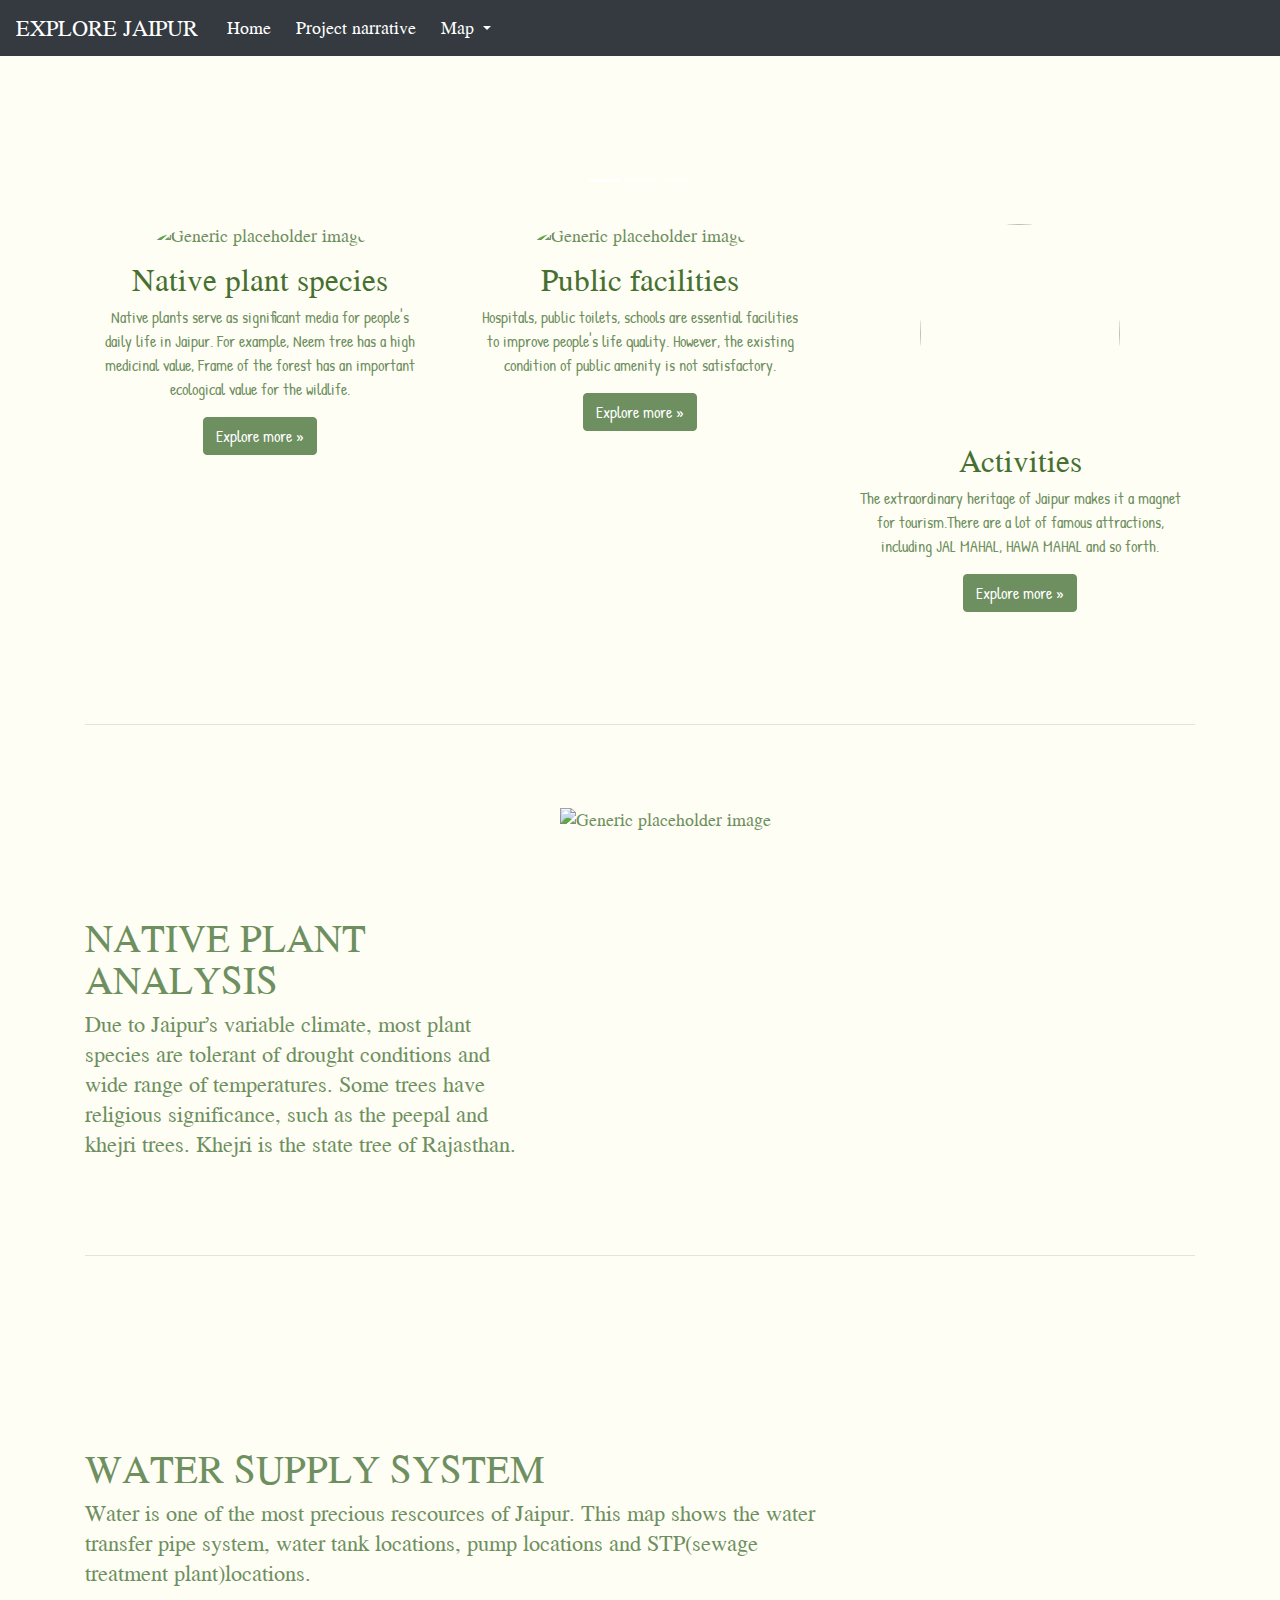
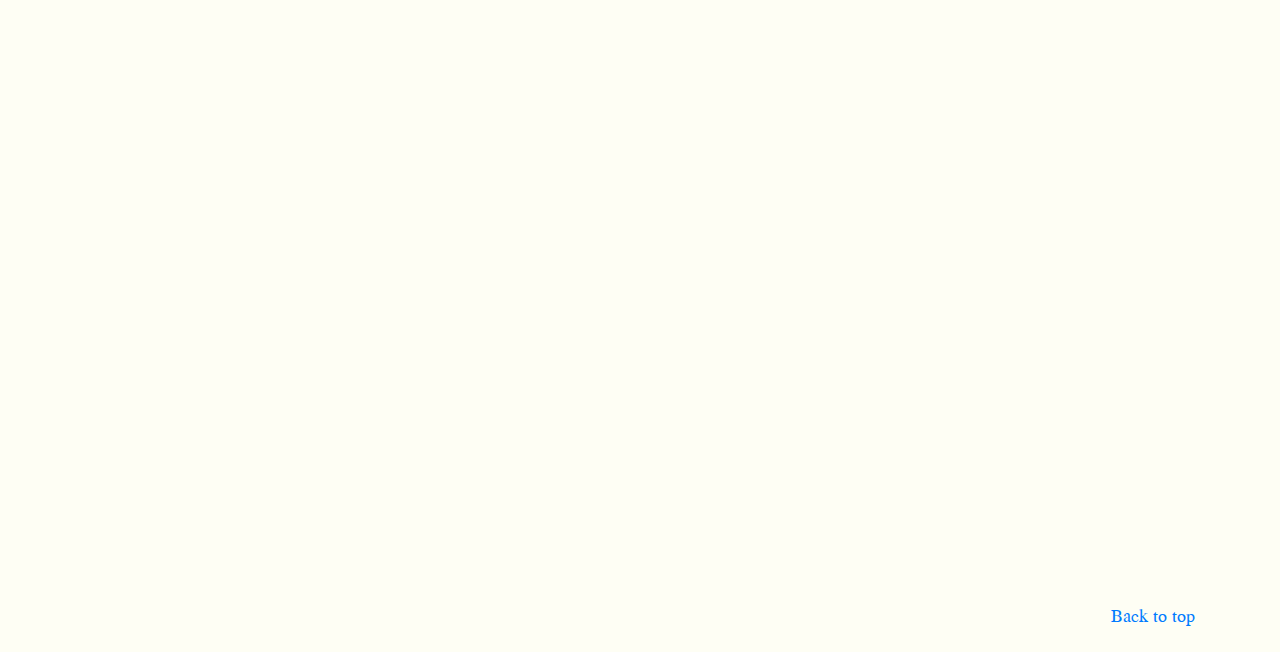
==== commit 566a88d2: "new button" ====
--- a/index.html
+++ b/index.html
@@ -39,22 +39,24 @@
         <button class="navbar-toggler" type="button" data-toggle="collapse" data-target="#navbarCollapse" aria-controls="navbarCollapse" aria-expanded="false" aria-label="Toggle navigation">
           <span class="navbar-toggler-icon"></span>
         </button>
+
         <div class="collapse navbar-collapse" id="navbarCollapse">
-          <ul class="navbar-nav mr-auto">
-            <li class="nav-item active">
-              <a class="nav-link" href="file:///Users/qinmengyu/Documents/GitHub/Jaipur-city-spine/index.html">Home <span class="sr-only">(current)</span></a>
-            </li>
-            <li class="nav-item">
-              <a class="nav-link" href="file:///Users/qinmengyu/Documents/GitHub/Jaipur-city-spine/index.html">Project narrative</a>
-            </li>
-            <li class="nav-item">
-              <a class="nav-link" href="https://yuqinmeng2017.github.io/JAIPUR-MAP/">Map</a>
-            </li>
-          </ul>
-          <form class="form-inline mt-2 mt-md-0">
-            <input class="form-control mr-sm-2" type="text" placeholder="Search" aria-label="Search">
-            <button class="btn btn-outline-success my-2 my-sm-0" type="submit">Search</button>
-          </form>
+         <div class="btn-group" role="group" aria-label="Button group with nested dropdown">
+  <button type="button" class="btn btn-dark">Home</button>
+  <button type="button" class="btn btn-dark">Project narrative</button>
+
+  <div class="btn-group" role="group">
+    <button id="btnGroupDrop1" type="button" class="btn btn-dark dropdown-toggle" data-toggle="dropdown" aria-haspopup="true" aria-expanded="false">
+      Map
+    </button>
+    <div class="dropdown-menu" aria-labelledby="btnGroupDrop1">
+      <a class="dropdown-item" href="https://yuqinmeng2017.github.io/JAIPUR-MAP/">Jaipur healthcare facilities map</a>
+      <a class="dropdown-item" href="#">Jaipur water supply system map</a>
+    </div>
+  </div>
+</div>
+
+         
         </div>
       </nav>
     </header>
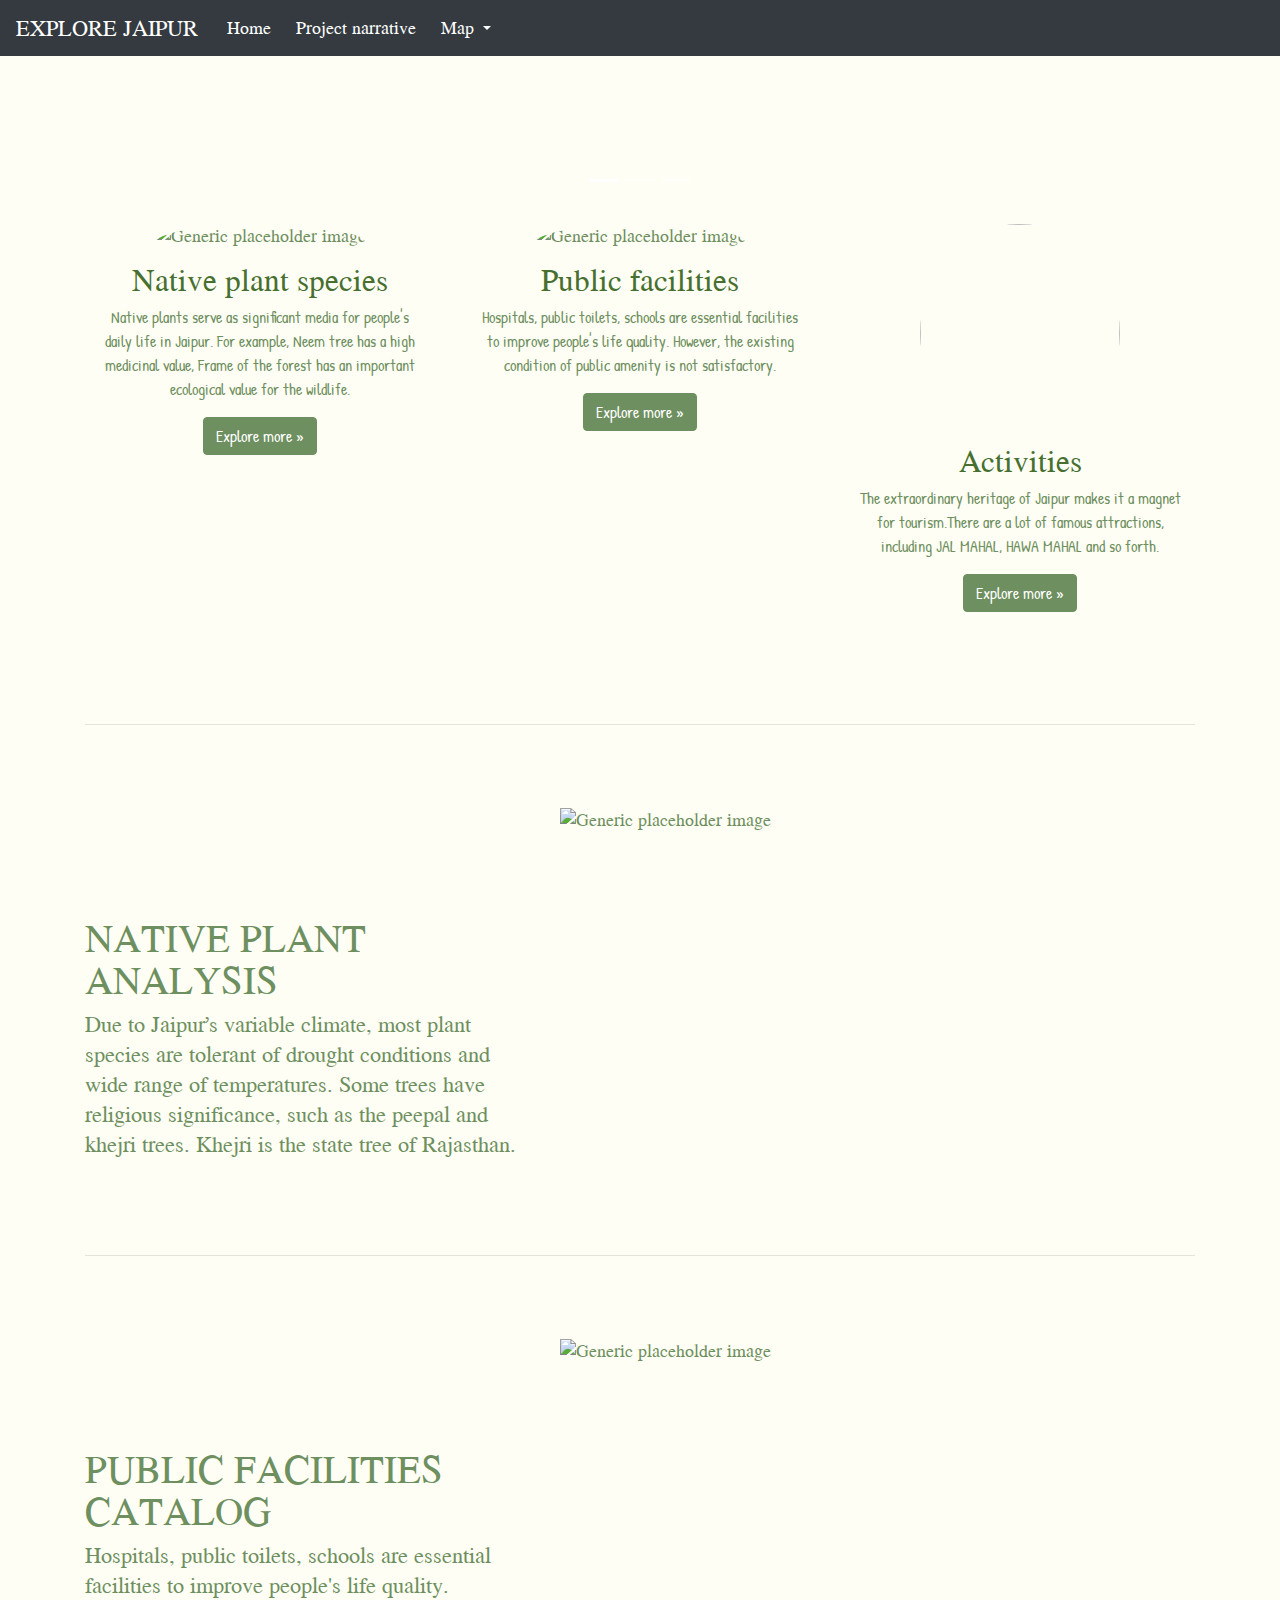
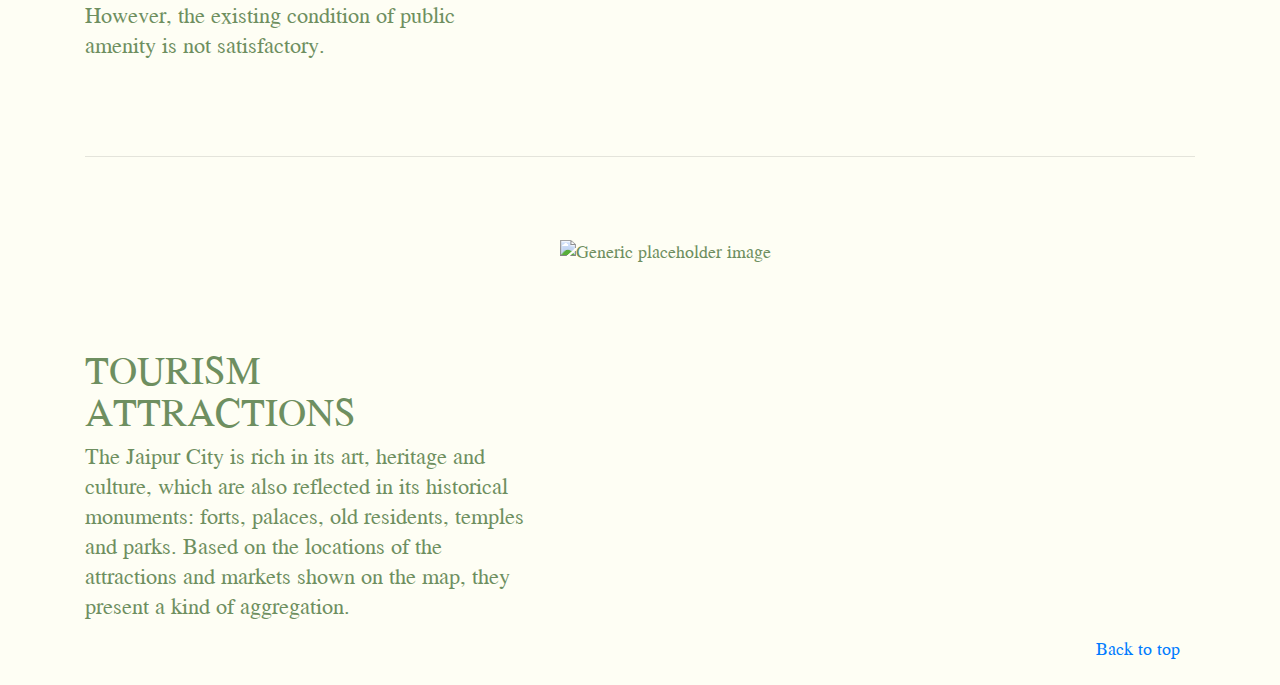
==== commit 803ff29c: "final home page" ====
--- a/index.html
+++ b/index.html
@@ -81,23 +81,23 @@
 
         <!-- Three columns of text below the carousel -->
         <div class="row">
-          <div class="col-lg-4">
+          <div class="col-lg-4" id="top">
             <img class="rounded-circle" style="padding-bottom: 15px; "src="https://i.imgur.com/zr3CjEV.jpg" alt="Generic placeholder image" width="200" height="220">
             <h3>Native plant species</h3>
             <p>Native plants serve as significant media for people's daily life in Jaipur. For example, Neem tree has a high medicinal value, Frame of the forest has an important ecological value for the wildlife.</p>
-            <p><a class="btn btn-secondary" href="file:///Users/qinmengyu/Documents/GitHub/Jaipur-city-spine/index.html" role="button">Explore more »</a></p>
+            <p><a class="btn btn-secondary" href="#Native plant" role="button">Explore more »</a></p>
           </div><!-- /.col-lg-4 -->
           <div class="col-lg-4">
             <img class="rounded-circle" style="padding-bottom: 15px; "src="https://i.imgur.com/MMqeLnX.jpg" alt="Generic placeholder image" width="200" height="220">
             <h3>Public facilities</h3>
             <p>Hospitals, public toilets, schools are essential facilities to improve people's life quality. However, the existing condition of public amenity is not satisfactory.</p>
-            <p><a class="btn btn-secondary" href="file:///Users/qinmengyu/Documents/GitHub/Jaipur-city-spine/index.html" role="button">Explore more »</a></p>
+            <p><a class="btn btn-secondary" href="#Public facilities" role="button">Explore more »</a></p>
           </div><!-- /.col-lg-4 -->
           <div class="col-lg-4">
             <img class="rounded-circle" style="padding-bottom: 15px; "src="https://i.imgur.com/3ihlLYO.jpg" width="200" height="220">
             <h3>Activities</h3>
             <p>The extraordinary heritage of Jaipur makes it a magnet for tourism.There are a lot of famous attractions, including JAL MAHAL, HAWA MAHAL and so forth.</p>
-            <p><a class="btn btn-secondary" href="file:///Users/qinmengyu/Documents/GitHub/Jaipur-city-spine/index.html" role="button">Explore more »</a></p>
+            <p><a class="btn btn-secondary" href="#Activities" role="button">Explore more »</a></p>
           </div><!-- /.col-lg-4 -->
         </div><!-- /.row -->
 
@@ -107,7 +107,7 @@
         <hr class="featurette-divider">
 
         <div class="row featurette">
-          <div class="col-md-5">
+          <div class="col-md-5" id="Native plant">
             <h2 class="featurette-heading">NATIVE PLANT ANALYSIS</h2>
             <p class="lead">Due to Jaipur’s variable climate, most plant species are tolerant of drought conditions and wide range of temperatures. Some trees have religious significance, such as the peepal and khejri trees. Khejri is the state tree of Rajasthan.</p>
           </div>
@@ -119,28 +119,36 @@
 
     <!-- START THE FEATURETTES ADD MAPS-->
         <hr class="featurette-divider">
+        <div class="row featurette">
+          <div class="col-md-5" id="Public facilities">
+            <h2 class="featurette-heading">PUBLIC FACILITIES CATALOG</h2>
+            <p class="lead">Hospitals, public toilets, schools are essential facilities to improve people's life quality. However, the existing condition of public amenity is not satisfactory.</p>
+          </div>
+          <div class="col-md-5">
+            <img alt="Generic placeholder image" width="750" height="500" src="https://i.imgur.com/t6AjCav.jpg">
 
+          </div>
+        </div>
+
+
+
+ <hr class="featurette-divider">
         <div class="row featurette">
-          
-  <!-- Map sidebar --> 
-   <div class="col-md-8 order-md-3">
-            <h2 class="featurette-heading">WATER SUPPLY SYSTEM</h2>
-            <p class="lead">Water is one of the most precious rescources of Jaipur. This map shows the water transfer pipe system, water tank locations, pump locations and STP(sewage treatment plant)locations.  </p>
-          
-        
-    </div>
-  </div>
+          <div class="col-md-5" id="Activities">
+            <h2 class="featurette-heading">TOURISM ATTRACTIONS</h2>
+            <p class="lead">The Jaipur City is rich in its art, heritage and culture, which are also reflected in its historical monuments: forts, palaces, old residents, temples and parks. Based on the locations of the attractions and markets shown on the map, they present a kind of aggregation.</p>
+          </div>
+          <div class="col-md-5">
+            <img alt="Generic placeholder image" width="750" height="750" src="https://i.imgur.com/WbtRM3c.jpg">
 
-<!-- The map will be added to this div by javascript --> 
-   <div class="col-md-5">
-    <div id="map"></div>
+          </div>
+        </div>
 
-    <!-- Map overlay sidebar -->
-   
-      <!-- Reset Map button -->
 
-    </div>
-  </div>
+
+
+
+
 
   <!-- A modal, hidden by default in our css, which provides info about this project when shown -->
   
@@ -153,7 +161,7 @@
 
       <!-- FOOTER -->
       <footer class="container">
-        <p class="float-right"><a href="file:///Users/qinmengyu/Documents/GitHub/Jaipur-city-spine/index.html">Back to top</a></p>
+        <p class="float-right"><a href="#top">Back to top</a></p>
        
       </footer>
     </main>
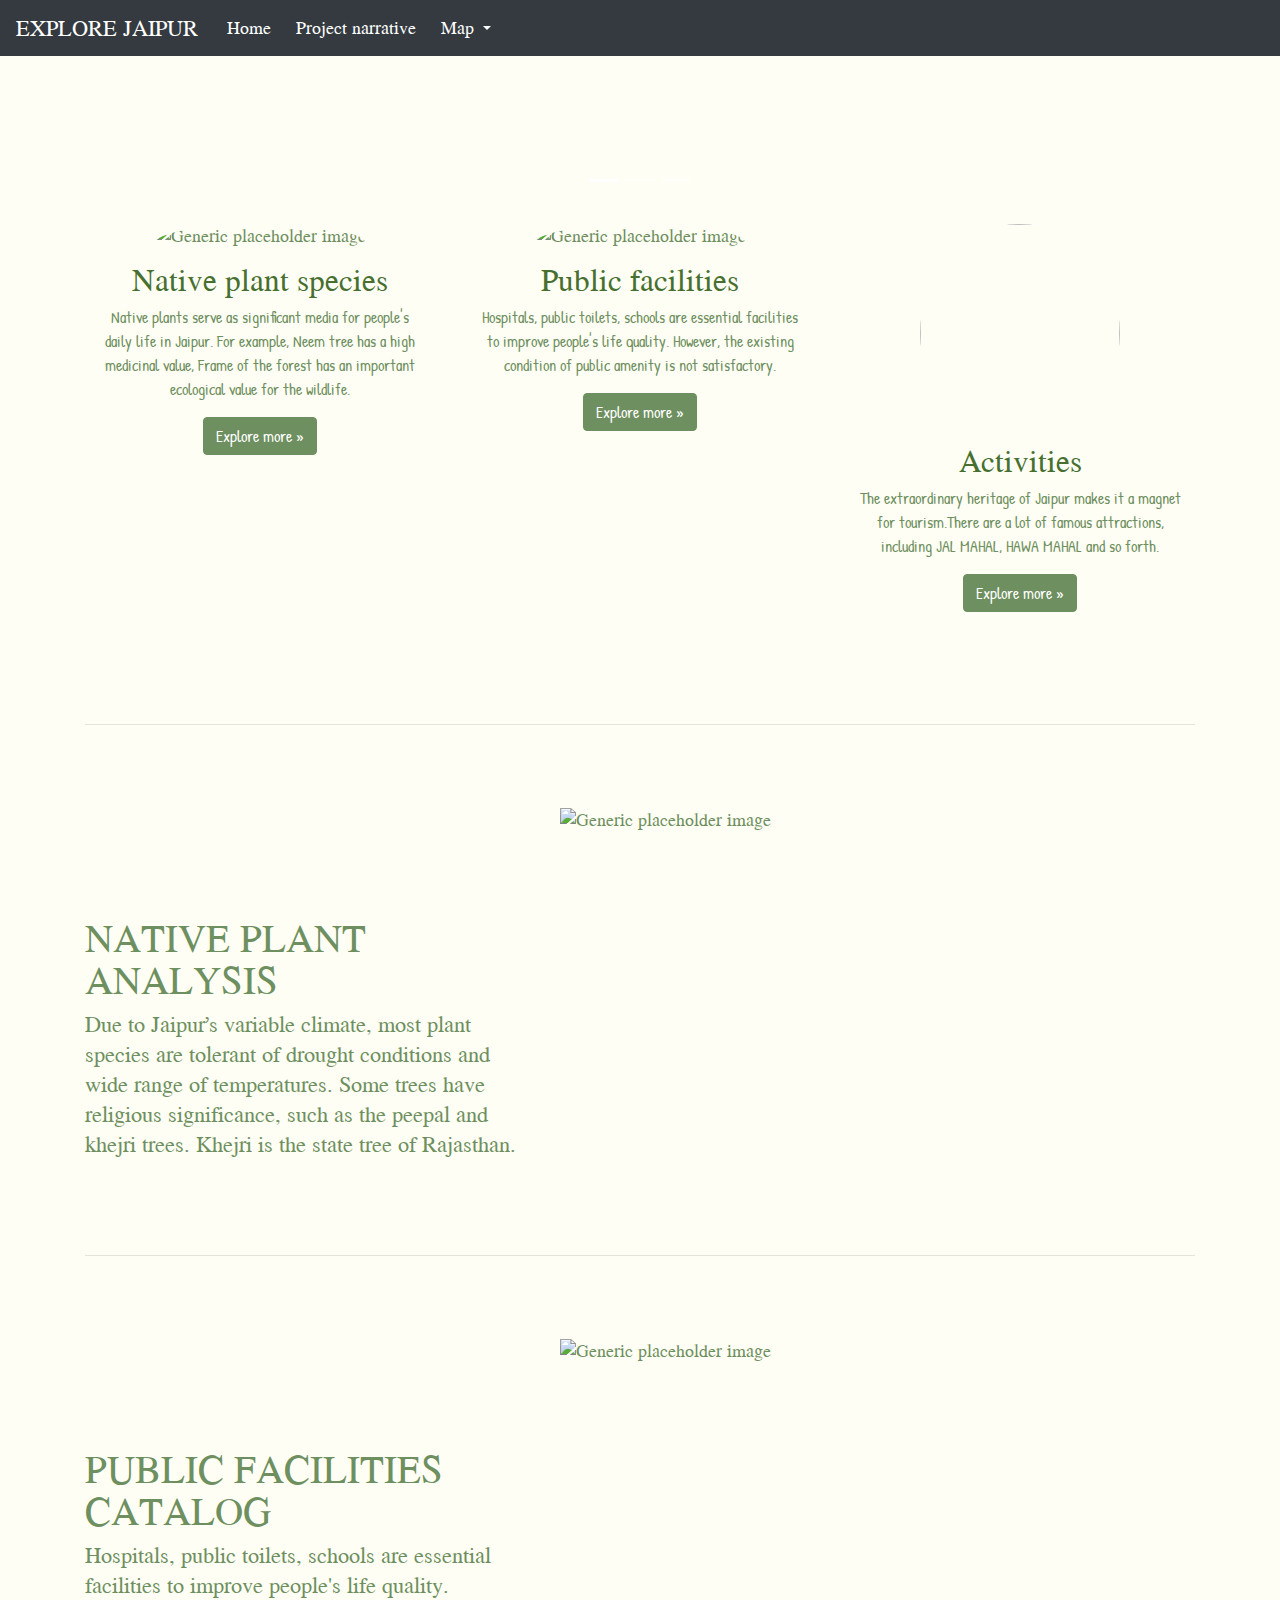
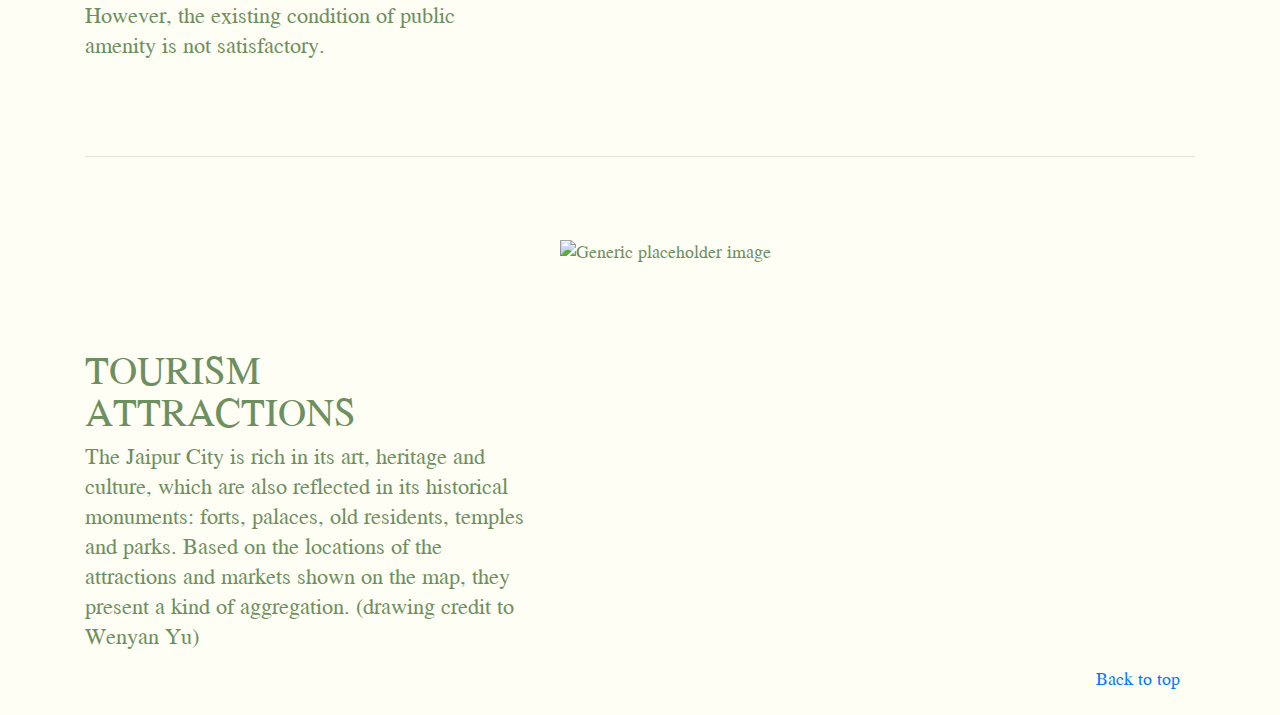
==== commit ca01d4c9: "add wenyan" ====
--- a/index.html
+++ b/index.html
@@ -136,7 +136,7 @@
         <div class="row featurette">
           <div class="col-md-5" id="Activities">
             <h2 class="featurette-heading">TOURISM ATTRACTIONS</h2>
-            <p class="lead">The Jaipur City is rich in its art, heritage and culture, which are also reflected in its historical monuments: forts, palaces, old residents, temples and parks. Based on the locations of the attractions and markets shown on the map, they present a kind of aggregation.</p>
+            <p class="lead">The Jaipur City is rich in its art, heritage and culture, which are also reflected in its historical monuments: forts, palaces, old residents, temples and parks. Based on the locations of the attractions and markets shown on the map, they present a kind of aggregation. (drawing credit to Wenyan Yu) </p>
           </div>
           <div class="col-md-5">
             <img alt="Generic placeholder image" width="750" height="750" src="https://i.imgur.com/WbtRM3c.jpg">
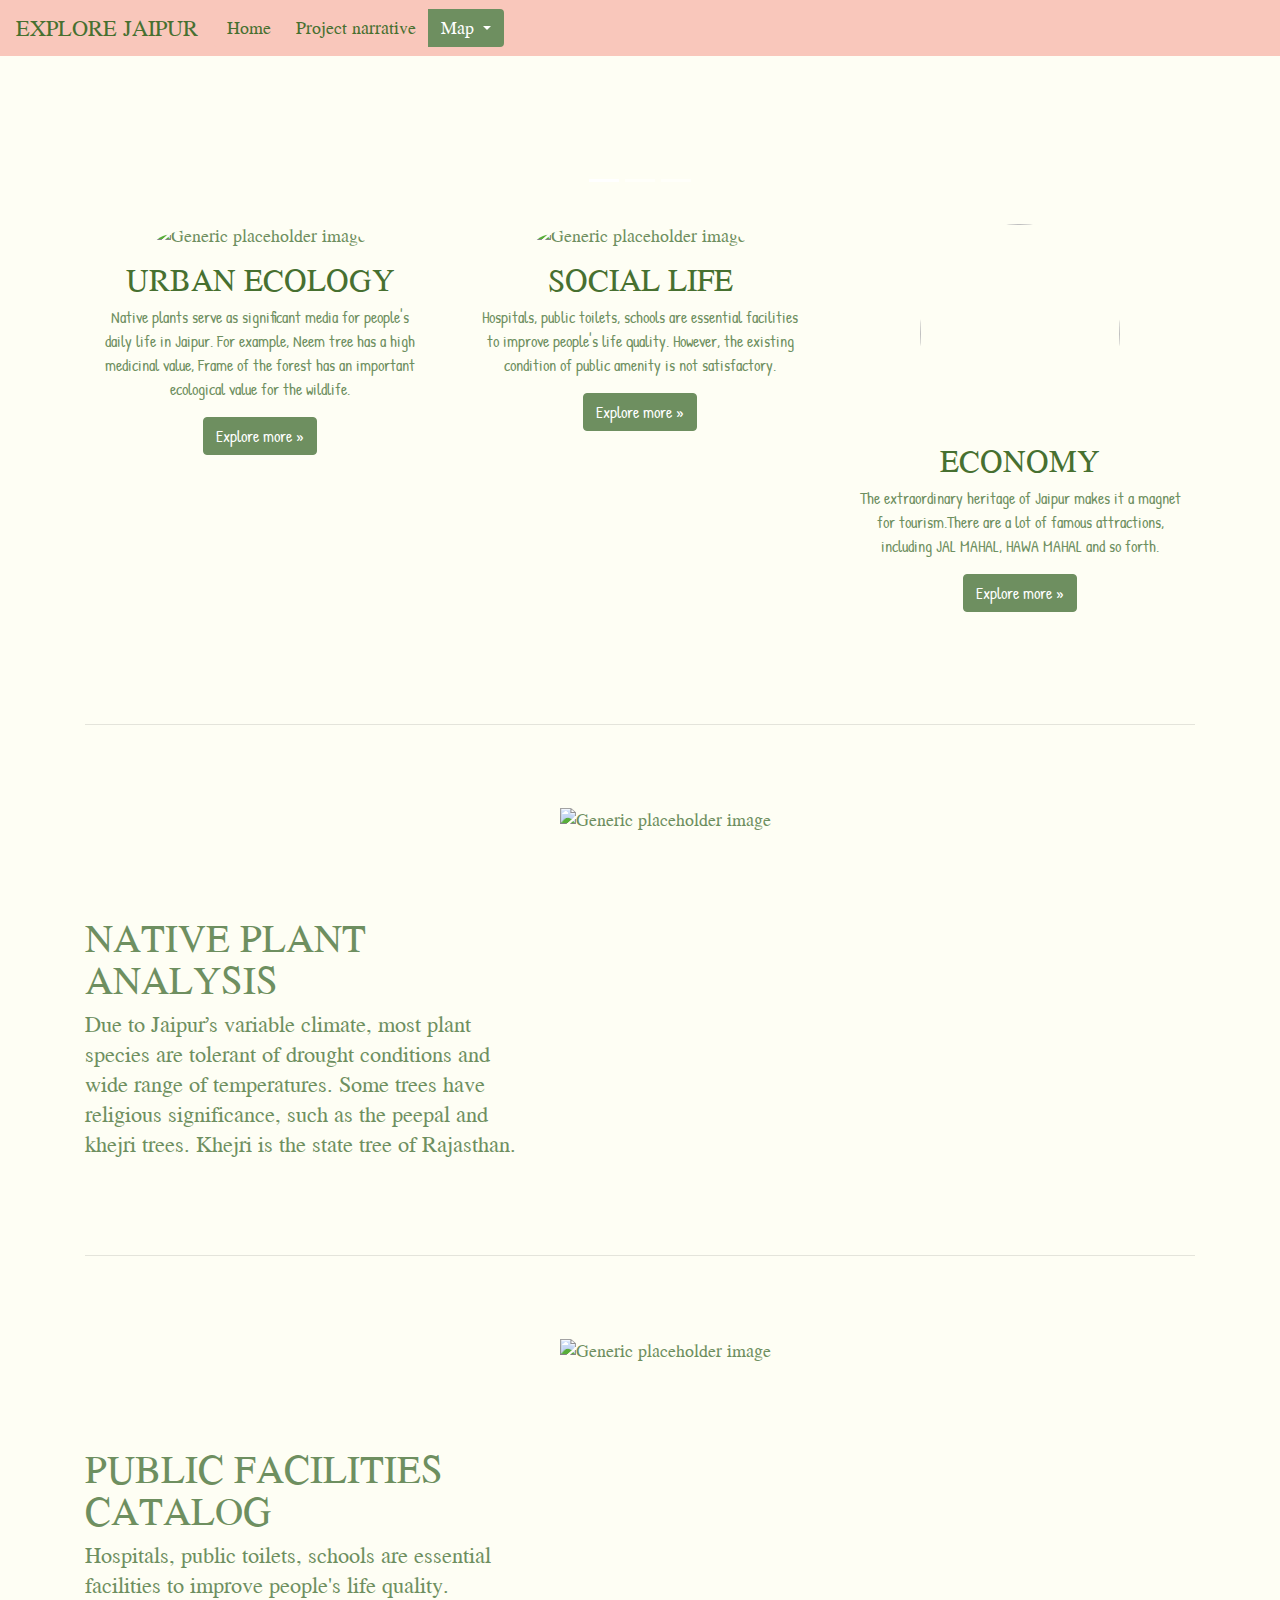
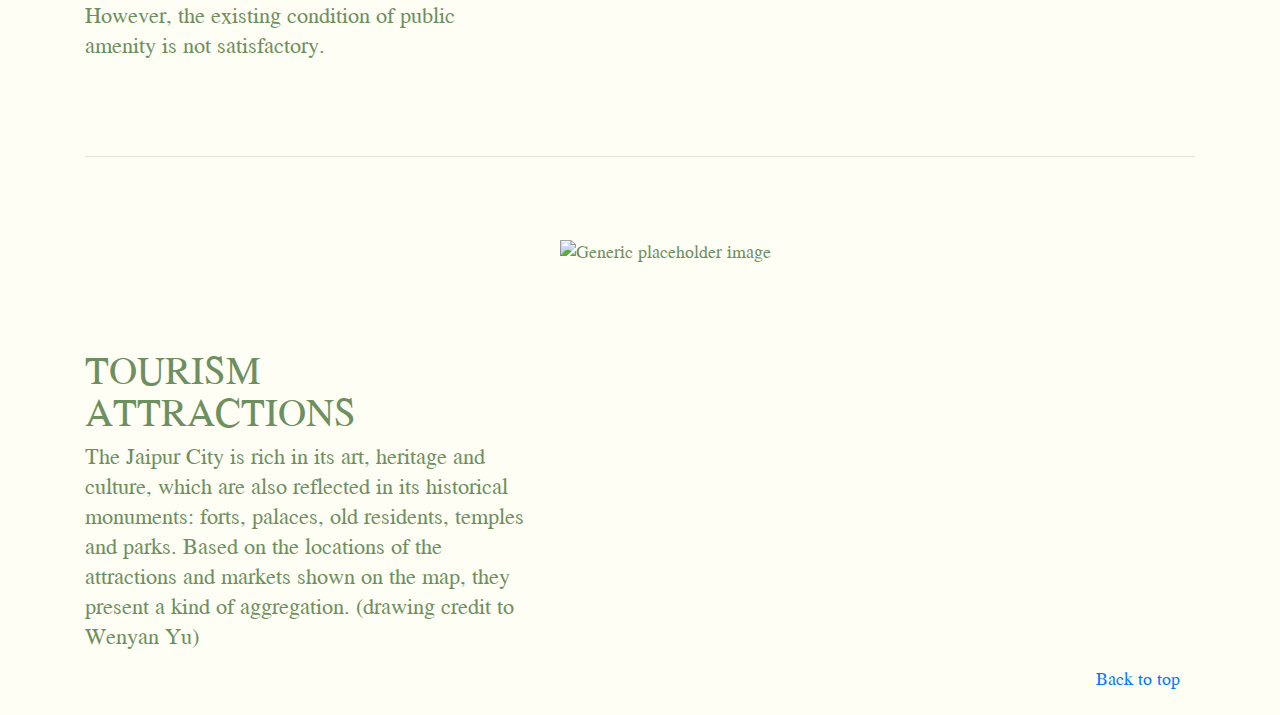
==== commit 3de6cc92: "navbar change" ====
--- a/index.html
+++ b/index.html
@@ -34,7 +34,7 @@
   <body>
   
     <header>
-      <nav class="navbar navbar-expand-md navbar-dark fixed-top bg-dark">
+      <nav class="navbar navbar-expand-md navbar-pink fixed-top bg-pink">
         <a class="navbar-brand" href="file:///Users/qinmengyu/Documents/GitHub/Jaipur-city-spine/index.html">EXPLORE JAIPUR</a>
         <button class="navbar-toggler" type="button" data-toggle="collapse" data-target="#navbarCollapse" aria-controls="navbarCollapse" aria-expanded="false" aria-label="Toggle navigation">
           <span class="navbar-toggler-icon"></span>
@@ -42,16 +42,16 @@
 
         <div class="collapse navbar-collapse" id="navbarCollapse">
          <div class="btn-group" role="group" aria-label="Button group with nested dropdown">
-  <button type="button" class="btn btn-dark">Home</button>
-  <button type="button" class="btn btn-dark">Project narrative</button>
+  <button type="button" class="btn btn-pink">Home</button>
+  <button type="button" class="btn btn-pink">Project narrative</button>
 
   <div class="btn-group" role="group">
-    <button id="btnGroupDrop1" type="button" class="btn btn-dark dropdown-toggle" data-toggle="dropdown" aria-haspopup="true" aria-expanded="false">
+    <button id="btnGroupDrop1" type="button" class="btn btn-green dropdown-toggle" data-toggle="dropdown" aria-haspopup="true" aria-expanded="false">
       Map
     </button>
     <div class="dropdown-menu" aria-labelledby="btnGroupDrop1">
       <a class="dropdown-item" href="https://yuqinmeng2017.github.io/JAIPUR-MAP/">Jaipur healthcare facilities map</a>
-      <a class="dropdown-item" href="#">Jaipur water supply system map</a>
+      <a class="dropdown-item" href="https://yuqinmeng2017.github.io/WATER-MAP/">Jaipur water supply system map</a>
     </div>
   </div>
 </div>
@@ -83,19 +83,19 @@
         <div class="row">
           <div class="col-lg-4" id="top">
             <img class="rounded-circle" style="padding-bottom: 15px; "src="https://i.imgur.com/zr3CjEV.jpg" alt="Generic placeholder image" width="200" height="220">
-            <h3>Native plant species</h3>
+            <h3>URBAN ECOLOGY</h3>
             <p>Native plants serve as significant media for people's daily life in Jaipur. For example, Neem tree has a high medicinal value, Frame of the forest has an important ecological value for the wildlife.</p>
             <p><a class="btn btn-secondary" href="#Native plant" role="button">Explore more »</a></p>
           </div><!-- /.col-lg-4 -->
           <div class="col-lg-4">
             <img class="rounded-circle" style="padding-bottom: 15px; "src="https://i.imgur.com/MMqeLnX.jpg" alt="Generic placeholder image" width="200" height="220">
-            <h3>Public facilities</h3>
+            <h3>SOCIAL LIFE </h3>
             <p>Hospitals, public toilets, schools are essential facilities to improve people's life quality. However, the existing condition of public amenity is not satisfactory.</p>
             <p><a class="btn btn-secondary" href="#Public facilities" role="button">Explore more »</a></p>
           </div><!-- /.col-lg-4 -->
           <div class="col-lg-4">
             <img class="rounded-circle" style="padding-bottom: 15px; "src="https://i.imgur.com/3ihlLYO.jpg" width="200" height="220">
-            <h3>Activities</h3>
+            <h3>ECONOMY</h3>
             <p>The extraordinary heritage of Jaipur makes it a magnet for tourism.There are a lot of famous attractions, including JAL MAHAL, HAWA MAHAL and so forth.</p>
             <p><a class="btn btn-secondary" href="#Activities" role="button">Explore more »</a></p>
           </div><!-- /.col-lg-4 -->
--- a/custom.css
+++ b/custom.css
@@ -2032,6 +2032,10 @@
       -webkit-box-shadow: 0 0 0 0.2rem rgba(255, 193, 7, 0.5);
       box-shadow: 0 0 0 0.2rem rgba(255, 193, 7, 0.5); }
 
+
+
+
+
 .btn-secondary {
   color: #fff;
   background-color: #6c757d;
@@ -2207,6 +2211,27 @@
       -webkit-box-shadow: 0 0 0 0.2rem rgba(52, 58, 64, 0.5);
       box-shadow: 0 0 0 0.2rem rgba(52, 58, 64, 0.5); }
 
+
+.btn-green {
+  color: #ffffff;
+  background-color: #6E8F60;
+  border-color: #6E8F60;
+  border-radius: 10; }
+   .show > .btn-green.dropdown-toggle {
+    color: #ffffff;
+    background-color: #6E8F60;
+    border-color: #6E8F60; }
+    .btn-green:not(:disabled):not(.disabled):active:focus, .btn-green:not(:disabled):not(.disabled).active:focus,
+    .show > .btn-green.dropdown-toggle:focus {
+      -webkit-box-shadow: 0 0 0 0.2rem rgba(52, 58, 64, 0.5);
+      box-shadow: 0 0 0 0.2rem rgba(52, 58, 64, 0.5); }
+
+
+.btn-pink {
+  color:#477030;
+  background-color: #F9C7BB;
+}
+
 .btn-outline-primary {
   color: #FFC107;
   background-color: transparent;
@@ -2504,10 +2529,10 @@
   padding: 0.5rem 0;
   margin: 0.125rem 0 0;
   font-size: 1rem;
-  color: #212529;
+  color: #ffffff;
   text-align: left;
   list-style: none;
-  background-color: #fff;
+  background-color: #6E8F60;
   background-clip: padding-box;
   border: 1px solid rgba(0, 0, 0, 0.15);
   border-radius: 0.25rem; }
@@ -2596,10 +2621,10 @@
   padding: 0.25rem 1.5rem;
   clear: both;
   font-weight: 400;
-  color: #212529;
+  color: #ffffff;
   text-align: inherit;
   white-space: nowrap;
-  background-color: transparent;
+  background-color: #6E8F60;
   border: 0; }
   .dropdown-item:hover, .dropdown-item:focus {
     color: #16181b;
@@ -3488,6 +3513,47 @@
     color: #fff; }
     .navbar-dark .navbar-text a:hover, .navbar-dark .navbar-text a:focus {
       color: #fff; }
+
+
+.navbar-pink .navbar-brand {
+  color: #477030;
+  background color:#F9C7BB; }
+  .navbar-pink .navbar-brand:hover, .navbar-pink .navbar-brand:focus {
+    color: #477030; }
+
+.navbar-pink .navbar-nav .nav-link {
+  color: rgba(255, 255, 255, 0.5); }
+  .navbar-dark .navbar-nav .nav-link:hover, .navbar-dark .navbar-nav .nav-link:focus {
+    color: rgba(255, 255, 255, 0.75); }
+  .navbar-dark .navbar-nav .nav-link.disabled {
+    color: rgba(255, 255, 255, 0.25); }
+
+.navbar-dark .navbar-nav .show > .nav-link,
+.navbar-dark .navbar-nav .active > .nav-link,
+.navbar-dark .navbar-nav .nav-link.show,
+.navbar-dark .navbar-nav .nav-link.active {
+  color: #fff; }
+
+.navbar-dark .navbar-toggler {
+  color: rgba(255, 255, 255, 0.5);
+  border-color: rgba(255, 255, 255, 0.1); }
+
+.navbar-dark .navbar-toggler-icon {
+  background-image: url("data:image/svg+xml;charset=utf8,%3Csvg viewBox='0 0 30 30' xmlns='http://www.w3.org/2000/svg'%3E%3Cpath stroke='rgba(255, 255, 255, 0.5)' stroke-width='2' stroke-linecap='round' stroke-miterlimit='10' d='M4 7h22M4 15h22M4 23h22'/%3E%3C/svg%3E"); }
+
+.navbar-dark .navbar-text {
+  color: rgba(255, 255, 255, 0.5); }
+  .navbar-dark .navbar-text a {
+    color: #fff; }
+    .navbar-dark .navbar-text a:hover, .navbar-dark .navbar-text a:focus {
+      color: #fff; }
+
+
+
+
+
+
+
 
 .card {
   position: relative;
@@ -4838,6 +4904,10 @@
 button.bg-dark:hover,
 button.bg-dark:focus {
   background-color: #1d2124 !important; }
+
+
+.bg-pink {
+  background-color: #F9C7BB !important; }
 
 .bg-white {
   background-color: #fff !important; }
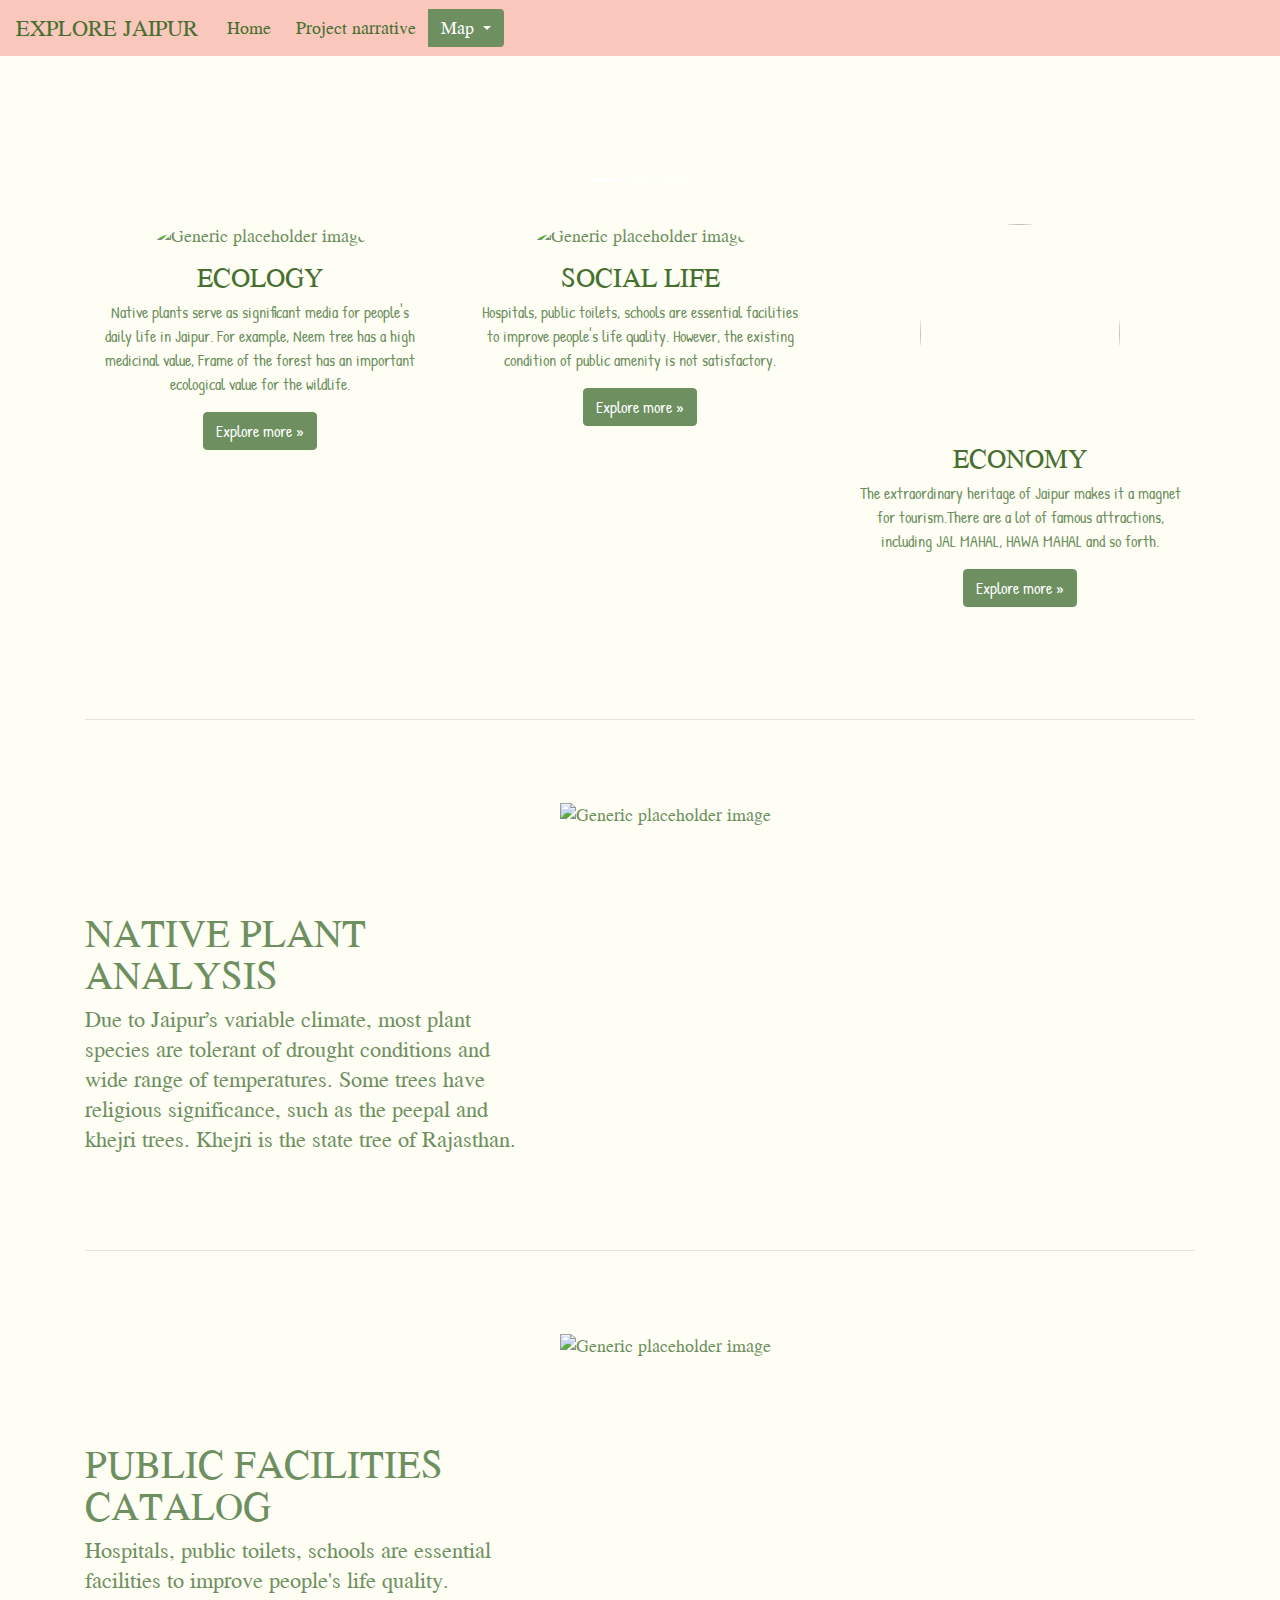
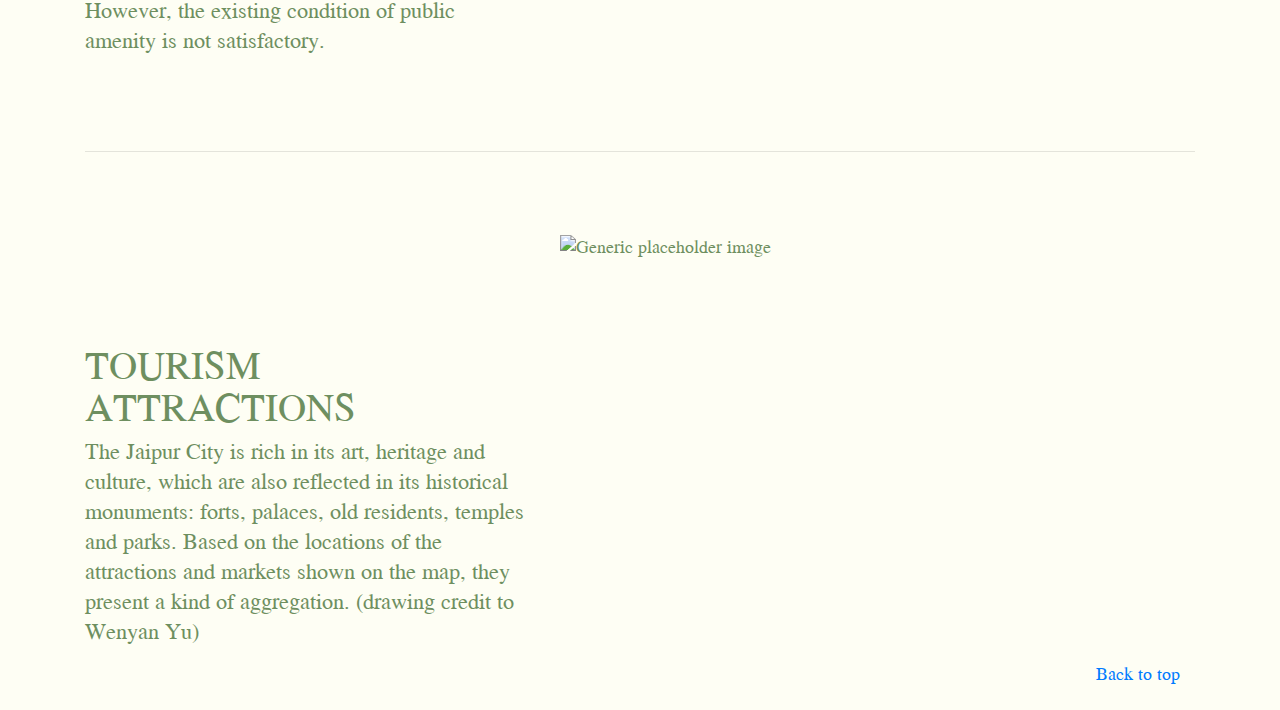
==== commit 1a20eae6: "finalllllll" ====
--- a/index.html
+++ b/index.html
@@ -83,19 +83,19 @@
         <div class="row">
           <div class="col-lg-4" id="top">
             <img class="rounded-circle" style="padding-bottom: 15px; "src="https://i.imgur.com/zr3CjEV.jpg" alt="Generic placeholder image" width="200" height="220">
-            <h3>URBAN ECOLOGY</h3>
+            <h4>ECOLOGY</h4>
             <p>Native plants serve as significant media for people's daily life in Jaipur. For example, Neem tree has a high medicinal value, Frame of the forest has an important ecological value for the wildlife.</p>
             <p><a class="btn btn-secondary" href="#Native plant" role="button">Explore more »</a></p>
           </div><!-- /.col-lg-4 -->
           <div class="col-lg-4">
             <img class="rounded-circle" style="padding-bottom: 15px; "src="https://i.imgur.com/MMqeLnX.jpg" alt="Generic placeholder image" width="200" height="220">
-            <h3>SOCIAL LIFE </h3>
+            <h4>SOCIAL LIFE </h4>
             <p>Hospitals, public toilets, schools are essential facilities to improve people's life quality. However, the existing condition of public amenity is not satisfactory.</p>
             <p><a class="btn btn-secondary" href="#Public facilities" role="button">Explore more »</a></p>
           </div><!-- /.col-lg-4 -->
           <div class="col-lg-4">
             <img class="rounded-circle" style="padding-bottom: 15px; "src="https://i.imgur.com/3ihlLYO.jpg" width="200" height="220">
-            <h3>ECONOMY</h3>
+            <h4>ECONOMY</h4>
             <p>The extraordinary heritage of Jaipur makes it a magnet for tourism.There are a lot of famous attractions, including JAL MAHAL, HAWA MAHAL and so forth.</p>
             <p><a class="btn btn-secondary" href="#Activities" role="button">Explore more »</a></p>
           </div><!-- /.col-lg-4 -->
--- a/Carousel Template for Bootstrap_files/carousel.css
+++ b/Carousel Template for Bootstrap_files/carousel.css
@@ -74,6 +74,11 @@
   color: #477030;
 }
 
+.marketing .col-lg-4 h4 {
+  font-family: 'Jomolhari', serif;
+  color: #477030;
+}
+
 
 /* Featurettes
 ------------------------- */
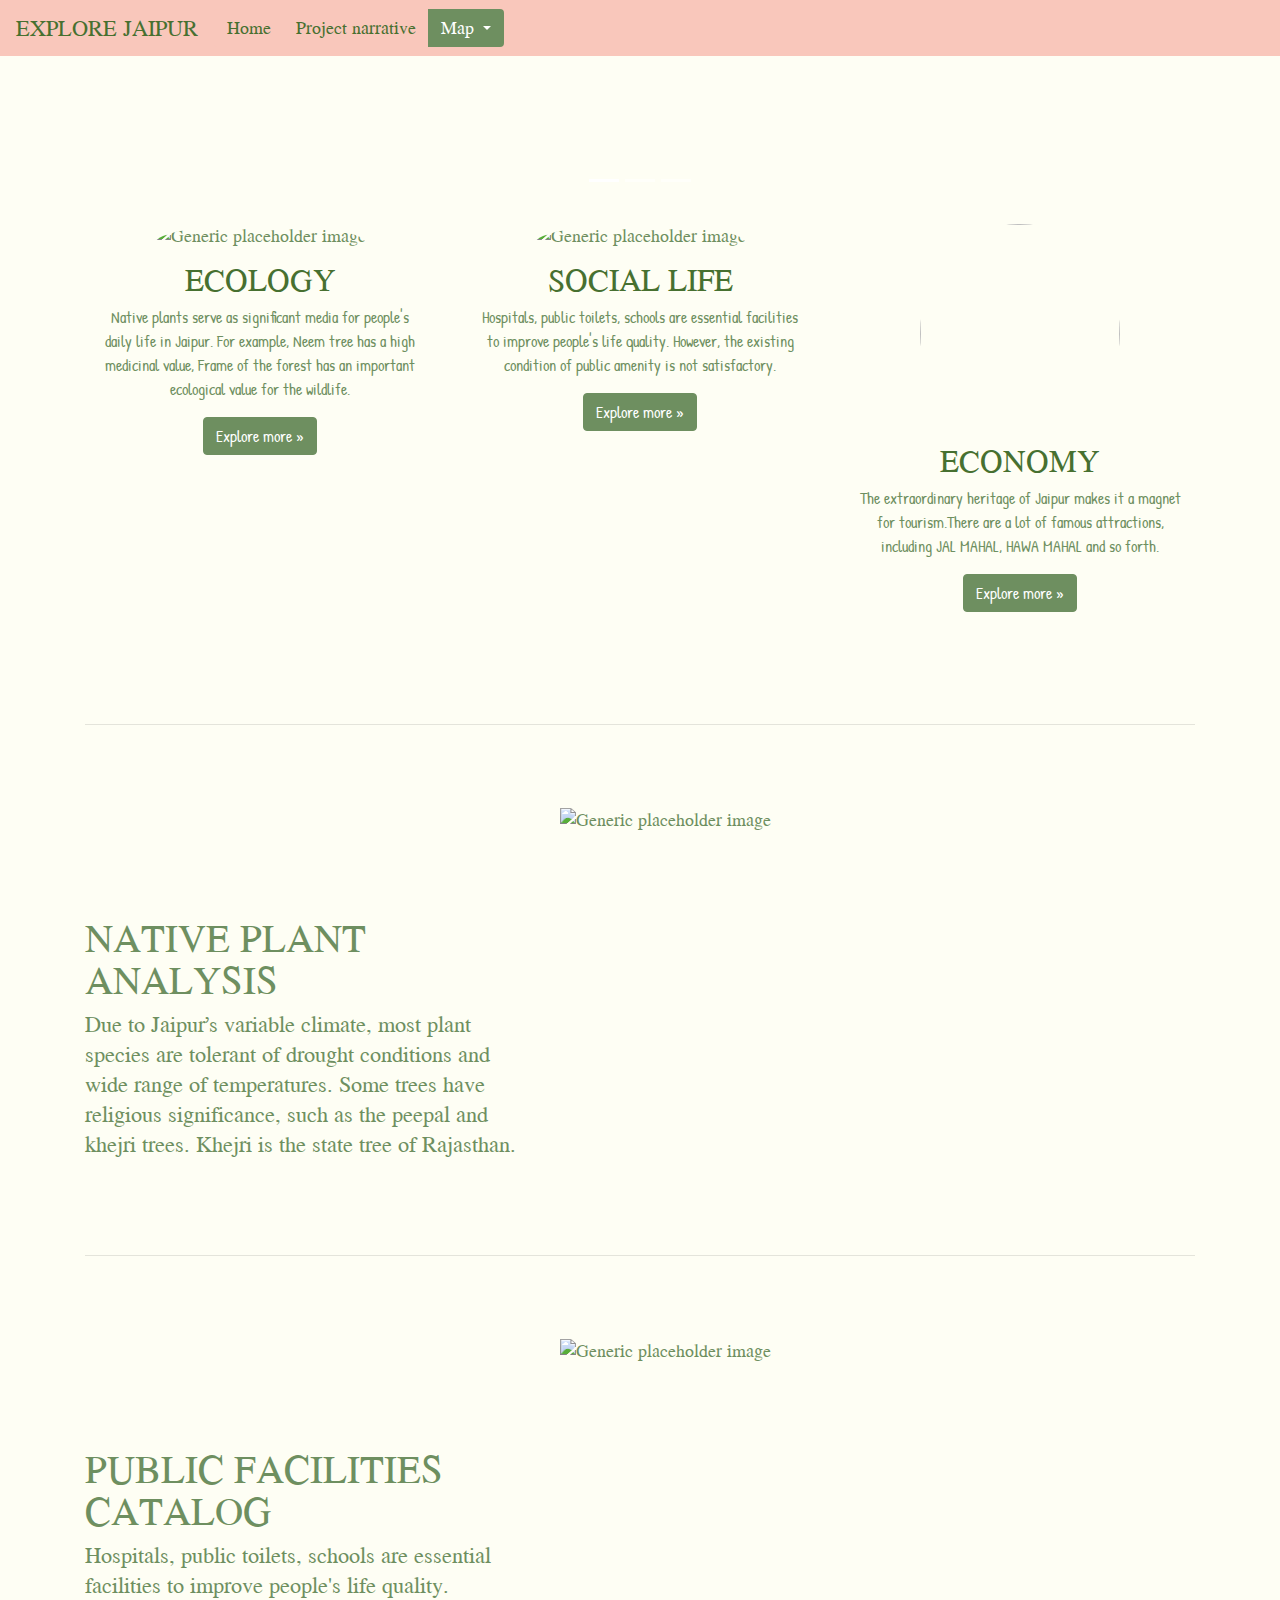
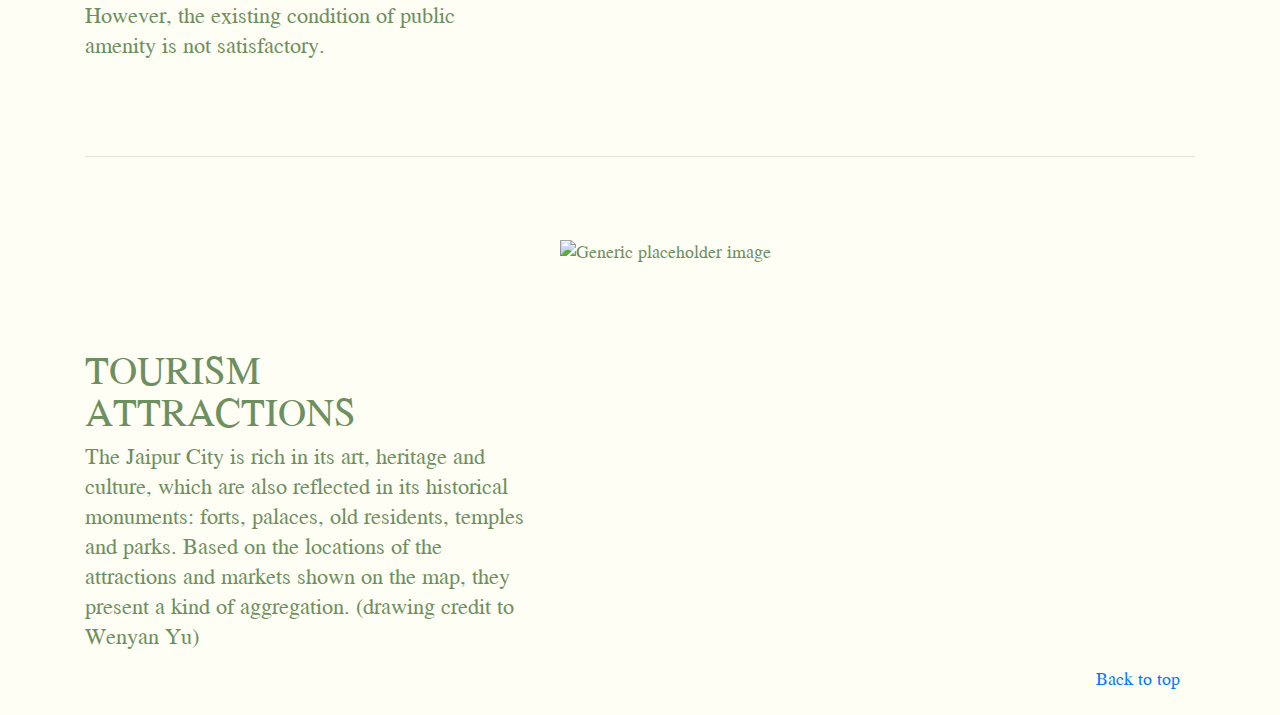
==== commit b1984add: "5555555" ====
--- a/index.html
+++ b/index.html
@@ -83,19 +83,19 @@
         <div class="row">
           <div class="col-lg-4" id="top">
             <img class="rounded-circle" style="padding-bottom: 15px; "src="https://i.imgur.com/zr3CjEV.jpg" alt="Generic placeholder image" width="200" height="220">
-            <h4>ECOLOGY</h4>
+            <h3>ECOLOGY</h3>
             <p>Native plants serve as significant media for people's daily life in Jaipur. For example, Neem tree has a high medicinal value, Frame of the forest has an important ecological value for the wildlife.</p>
             <p><a class="btn btn-secondary" href="#Native plant" role="button">Explore more »</a></p>
           </div><!-- /.col-lg-4 -->
           <div class="col-lg-4">
             <img class="rounded-circle" style="padding-bottom: 15px; "src="https://i.imgur.com/MMqeLnX.jpg" alt="Generic placeholder image" width="200" height="220">
-            <h4>SOCIAL LIFE </h4>
+            <h3>SOCIAL LIFE </h3>
             <p>Hospitals, public toilets, schools are essential facilities to improve people's life quality. However, the existing condition of public amenity is not satisfactory.</p>
             <p><a class="btn btn-secondary" href="#Public facilities" role="button">Explore more »</a></p>
           </div><!-- /.col-lg-4 -->
           <div class="col-lg-4">
             <img class="rounded-circle" style="padding-bottom: 15px; "src="https://i.imgur.com/3ihlLYO.jpg" width="200" height="220">
-            <h4>ECONOMY</h4>
+            <h3>ECONOMY</h3>
             <p>The extraordinary heritage of Jaipur makes it a magnet for tourism.There are a lot of famous attractions, including JAL MAHAL, HAWA MAHAL and so forth.</p>
             <p><a class="btn btn-secondary" href="#Activities" role="button">Explore more »</a></p>
           </div><!-- /.col-lg-4 -->
